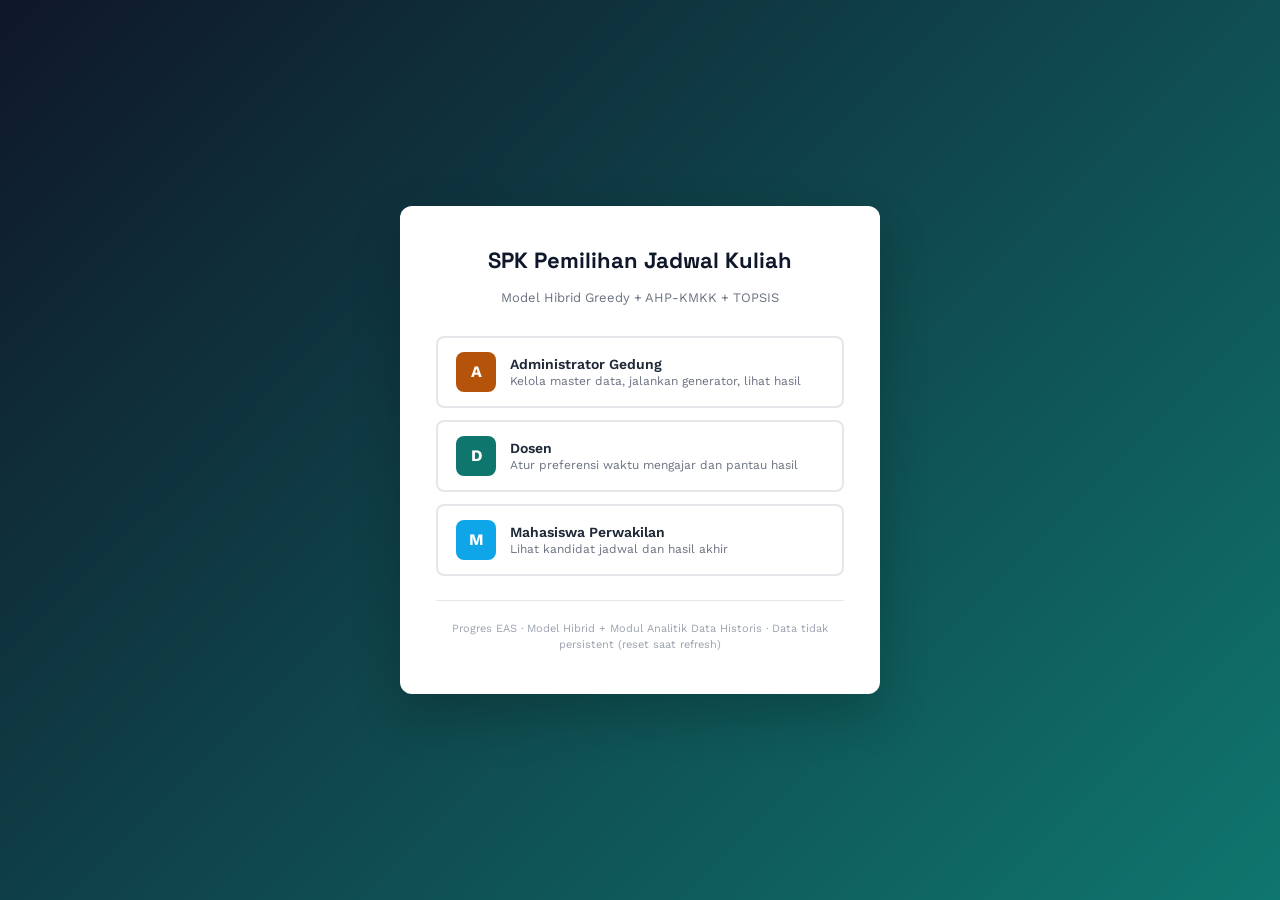
==== index.html @ fc27aaa8 "rename" ====
<!DOCTYPE html>
<html lang="id">
<head>
<meta charset="UTF-8">
<meta name="viewport" content="width=device-width, initial-scale=1.0">
<title>SPK Pemilihan Jadwal Kuliah — Hibrid + Analitik Data Historis</title>
<style>
  @import url('https://fonts.googleapis.com/css2?family=Space+Grotesk:wght@500;700&family=Work+Sans:wght@400;500;600&display=swap');

  :root {
    --ink-900: #0f172a;
    --ink-700: #1f2a44;
    --ink-500: #475569;
    --mint-600: #0f766e;
    --mint-500: #14b8a6;
    --amber-500: #f59e0b;
    --sky-500: #0ea5e9;
    --surface-0: #ffffff;
    --surface-1: #f8fafc;
    --surface-2: #eef2f7;
    --border-200: #e2e8f0;
    --shadow-soft: 0 10px 30px rgba(15, 23, 42, 0.08);
  }
  /* ============================================================
     CSS RESET & BASE
     ============================================================ */
  *, *::before, *::after { box-sizing: border-box; }
  html, body { margin: 0; padding: 0; }
  body {
    font-family: "Work Sans", "Helvetica Neue", Arial, sans-serif;
    background: radial-gradient(circle at 20% 10%, #fef3c7 0%, transparent 45%),
                radial-gradient(circle at 90% 0%, #dbeafe 0%, transparent 45%),
                linear-gradient(180deg, #f8fafc 0%, #eef2f7 100%);
    color: var(--ink-900);
    font-size: 14px;
    line-height: 1.5;
    min-height: 100vh;
  }
  button { font-family: inherit; cursor: pointer; }
  input, select, textarea { font-family: inherit; font-size: inherit; }

  /* ============================================================
     LAYOUT
     ============================================================ */
  .app { min-height: 100vh; display: flex; flex-direction: column; }
  .topbar {
    background: linear-gradient(120deg, #0f172a 0%, #1f2a44 60%, #0f766e 100%);
    color: #fff;
    padding: 12px 24px;
    display: flex;
    align-items: center;
    justify-content: space-between;
    box-shadow: 0 2px 4px rgba(0,0,0,0.08);
    position: sticky;
    top: 0;
    z-index: 100;
  }
  .topbar h1 {
    margin: 0;
    font-size: 16px;
    font-weight: 700;
    font-family: "Space Grotesk", "Work Sans", sans-serif;
    letter-spacing: 0.3px;
  }
  .topbar-right { display: flex; align-items: center; gap: 16px; }
  .role-badge {
    background: rgba(255,255,255,0.12);
    padding: 4px 12px;
    border-radius: 4px;
    font-size: 12px;
    font-weight: 500;
  }
  .role-badge.admin { background: #b45309; }
  .role-badge.dosen { background: #0f766e; }
  .role-badge.mahasiswa { background: #0ea5e9; }
  .logout-btn {
    background: rgba(255,255,255,0.1);
    color: #fff;
    border: 1px solid rgba(255,255,255,0.2);
    padding: 6px 12px;
    border-radius: 4px;
    font-size: 12px;
    transition: background 0.15s;
  }
  .logout-btn:hover { background: rgba(255,255,255,0.2); }

  .layout { display: flex; flex: 1; }
  .sidebar {
    width: 240px;
    background: var(--surface-0);
    border-right: 1px solid var(--border-200);
    padding: 20px 0;
    flex-shrink: 0;
  }
  .sidebar-section {
    padding: 0 16px;
    margin-bottom: 24px;
  }
  .sidebar-title {
    font-size: 11px;
    font-weight: 600;
    color: #6b7280;
    text-transform: uppercase;
    letter-spacing: 0.5px;
    margin-bottom: 8px;
    padding: 0 12px;
  }
  .sidebar-link {
    display: block;
    padding: 8px 12px;
    color: #374151;
    text-decoration: none;
    border-radius: 6px;
    font-size: 14px;
    margin-bottom: 2px;
    cursor: pointer;
    transition: background 0.15s;
    border: none;
    background: transparent;
    width: 100%;
    text-align: left;
  }
  .sidebar-link:hover { background: #f3f4f6; }
  .sidebar-link.active {
    background: #e0ecf8;
    color: #1e3a5f;
    font-weight: 600;
  }
  .sidebar-link .icon {
    display: inline-block;
    width: 18px;
    margin-right: 8px;
    text-align: center;
    color: #6b7280;
  }
  .sidebar-link.active .icon { color: #1e3a5f; }

  .main { flex: 1; padding: 24px 32px; overflow-x: auto; }

  .role-tabs {
    display: flex;
    gap: 8px;
    padding: 6px;
    background: rgba(15, 23, 42, 0.06);
    border-radius: 999px;
    margin-bottom: 18px;
    width: fit-content;
  }
  .role-tab {
    border: none;
    padding: 8px 16px;
    border-radius: 999px;
    background: transparent;
    color: var(--ink-700);
    font-weight: 600;
    font-size: 13px;
  }
  .role-tab.active {
    background: var(--surface-0);
    color: var(--ink-900);
    box-shadow: var(--shadow-soft);
  }

  /* ============================================================
     LOGIN PAGE
     ============================================================ */
  .login-page {
    min-height: 100vh;
    display: flex;
    align-items: center;
    justify-content: center;
    background: linear-gradient(135deg, #0f172a 0%, #0f766e 100%);
    padding: 24px;
  }
  .login-card {
    background: #fff;
    border-radius: 12px;
    padding: 40px 36px;
    max-width: 480px;
    width: 100%;
    box-shadow: 0 20px 50px rgba(0,0,0,0.2);
  }
  .login-card h1 {
    margin: 0 0 8px;
    color: var(--ink-900);
    font-size: 22px;
    font-weight: 700;
    font-family: "Space Grotesk", "Work Sans", sans-serif;
    text-align: center;
    line-height: 1.3;
  }
  .login-card .subtitle {
    color: #6b7280;
    text-align: center;
    margin-bottom: 28px;
    font-size: 13px;
  }
  .role-buttons { display: flex; flex-direction: column; gap: 12px; }
  .role-btn {
    padding: 14px 18px;
    border: 2px solid #e5e7eb;
    background: #fff;
    border-radius: 8px;
    font-size: 14px;
    text-align: left;
    transition: all 0.15s;
    display: flex;
    align-items: center;
    gap: 14px;
  }
  .role-btn:hover {
    border-color: #1e3a5f;
    background: #f9fafb;
    transform: translateY(-1px);
  }
  .role-btn .role-icon {
    width: 40px;
    height: 40px;
    border-radius: 8px;
    display: flex;
    align-items: center;
    justify-content: center;
    color: #fff;
    font-weight: 700;
    font-size: 16px;
    flex-shrink: 0;
  }
  .role-btn.admin .role-icon { background: #b45309; }
  .role-btn.dosen .role-icon { background: #0f766e; }
  .role-btn.mahasiswa .role-icon { background: #0ea5e9; }
  .role-btn .role-label {
    flex: 1;
  }
  .role-btn .role-name {
    font-weight: 600;
    color: #1f2937;
    font-size: 14px;
  }
  .role-btn .role-desc {
    color: #6b7280;
    font-size: 12px;
    margin-top: 2px;
  }
  .login-footer {
    margin-top: 24px;
    padding-top: 20px;
    border-top: 1px solid #e5e7eb;
    text-align: center;
    color: #9ca3af;
    font-size: 11px;
  }

  /* ============================================================
     COMMON COMPONENTS
     ============================================================ */
  .page-header {
    margin-bottom: 24px;
    padding-bottom: 16px;
    border-bottom: 1px solid #e5e7eb;
  }
  .page-title {
    font-size: 22px;
    font-weight: 700;
    color: var(--ink-900);
    font-family: "Space Grotesk", "Work Sans", sans-serif;
    margin: 0 0 4px;
  }
  .page-subtitle {
    color: #6b7280;
    font-size: 13px;
    margin: 0;
  }

  .card {
    background: var(--surface-0);
    border-radius: 8px;
    border: 1px solid var(--border-200);
    padding: 20px;
    margin-bottom: 20px;
  }
  .card-title {
    font-size: 15px;
    font-weight: 600;
    color: #1f2937;
    margin: 0 0 4px;
  }
  .card-subtitle {
    color: #6b7280;
    font-size: 12px;
    margin: 0 0 16px;
  }
  .card-section { margin-bottom: 20px; }
  .card-section:last-child { margin-bottom: 0; }

  .grid-2 { display: grid; grid-template-columns: 1fr 1fr; gap: 16px; }
  .grid-3 { display: grid; grid-template-columns: 1fr 1fr 1fr; gap: 16px; }
  .grid-4 { display: grid; grid-template-columns: repeat(4, 1fr); gap: 16px; }

  .stat-box {
    background: var(--surface-1);
    border-radius: 6px;
    padding: 14px;
    border-left: 3px solid var(--mint-600);
  }
  .stat-box .stat-label {
    font-size: 11px;
    color: #6b7280;
    text-transform: uppercase;
    letter-spacing: 0.4px;
    margin-bottom: 4px;
  }
  .stat-box .stat-value {
    font-size: 20px;
    font-weight: 700;
    color: #1f2937;
  }

  .btn {
    padding: 8px 16px;
    border-radius: 6px;
    border: 1px solid transparent;
    font-size: 13px;
    font-weight: 500;
    cursor: pointer;
    transition: all 0.15s;
  }
  .btn-primary {
    background: var(--ink-700);
    color: #fff;
    border-color: var(--ink-700);
  }
  .btn-primary:hover { background: #0f172a; }
  .btn-secondary {
    background: #fff;
    color: #374151;
    border-color: #d1d5db;
  }
  .btn-secondary:hover { background: #f9fafb; }
  .btn-success {
    background: var(--mint-600);
    color: #fff;
    border-color: var(--mint-600);
  }
  .btn-success:hover { background: #0f5f56; }
  .btn-warning {
    background: var(--amber-500);
    color: #fff;
    border-color: var(--amber-500);
  }
  .btn-warning:hover { background: #b45309; }
  .btn-sm { padding: 4px 10px; font-size: 12px; }

  table.data-table {
    width: 100%;
    border-collapse: collapse;
    font-size: 13px;
  }
  table.data-table th {
    background: var(--surface-1);
    padding: 10px 12px;
    text-align: left;
    font-weight: 600;
    color: #374151;
    border-bottom: 1px solid #e5e7eb;
    font-size: 12px;
    text-transform: uppercase;
    letter-spacing: 0.3px;
  }
  table.data-table td {
    padding: 10px 12px;
    border-bottom: 1px solid var(--surface-2);
  }
  table.data-table tr:hover { background: var(--surface-1); }

  /* ============================================================
     WEEKLY CALENDAR
     ============================================================ */
  .calendar-wrap {
    overflow-x: auto;
  }
  .calendar {
    min-width: 760px;
    background: var(--surface-0);
    border: 1px solid var(--border-200);
    border-radius: 12px;
    padding: 12px;
  }
  .calendar-grid {
    display: grid;
    grid-template-columns: 110px repeat(5, minmax(140px, 1fr));
    gap: 10px;
  }
  .calendar-cell,
  .calendar-head,
  .calendar-time {
    background: var(--surface-1);
    border: 1px solid var(--border-200);
    border-radius: 10px;
    padding: 8px;
    min-height: 78px;
  }
  .calendar-head {
    min-height: auto;
    text-align: center;
    font-weight: 700;
    font-family: "Space Grotesk", "Work Sans", sans-serif;
    color: var(--ink-900);
    background: linear-gradient(135deg, #e0f2fe 0%, #f1f5f9 100%);
  }
  .calendar-time {
    display: flex;
    flex-direction: column;
    justify-content: center;
    align-items: center;
    font-size: 11px;
    color: var(--ink-700);
    font-weight: 600;
    text-align: center;
    min-height: 78px;
  }
  .calendar-cell {
    background: var(--surface-0);
  }
  .calendar-cell .mk-block {
    background: #e0f2fe;
    border: 1px solid #0ea5e9;
    border-radius: 8px;
    padding: 6px 8px;
    font-size: 11px;
    text-align: left;
    margin-bottom: 6px;
  }
  .calendar-cell .mk-block .mk-code {
    font-weight: 700;
    color: var(--ink-700);
    display: block;
    margin-bottom: 1px;
  }
  .calendar-cell .mk-block .mk-detail {
    color: #475569;
    font-size: 9px;
    line-height: 1.2;
  }

  /* ============================================================
     STATUS BADGES
     ============================================================ */
  .badge {
    display: inline-block;
    padding: 2px 8px;
    border-radius: 10px;
    font-size: 11px;
    font-weight: 600;
  }
  .badge-success { background: #d1fae5; color: #065f46; }
  .badge-warning { background: #fed7aa; color: #9a3412; }
  .badge-info { background: #dbeafe; color: #1e40af; }
  .badge-danger { background: #fecaca; color: #991b1b; }

  .alert {
    padding: 12px 16px;
    border-radius: 6px;
    margin-bottom: 16px;
    font-size: 13px;
    border-left: 4px solid;
  }
  .alert-success { background: #d1fae5; color: #065f46; border-color: #10b981; }
  .alert-warning { background: #fef3c7; color: #92400e; border-color: #f59e0b; }
  .alert-info { background: #dbeafe; color: #1e40af; border-color: #3b82f6; }

  /* ============================================================
     UTILITIES
     ============================================================ */
  .text-center { text-align: center; }
  .text-right { text-align: right; }
  .text-mono { font-family: "SF Mono", Monaco, Consolas, monospace; font-size: 12px; }
  .text-muted { color: #6b7280; }
  .text-success { color: #047857; }
  .text-danger { color: #b91c1c; }
  .text-bold { font-weight: 700; }
  .mb-0 { margin-bottom: 0 !important; }
  .mb-2 { margin-bottom: 8px; }
  .mb-3 { margin-bottom: 12px; }
  .mb-4 { margin-bottom: 16px; }
  .mt-3 { margin-top: 12px; }
  .mt-4 { margin-top: 16px; }
  .flex { display: flex; }
  .flex-between { display: flex; justify-content: space-between; align-items: center; }
  .gap-2 { gap: 8px; }
  .gap-3 { gap: 12px; }

  .winner-banner {
    background: linear-gradient(135deg, #0f766e 0%, #14b8a6 100%);
    color: #fff;
    padding: 20px 24px;
    border-radius: 8px;
    margin-bottom: 20px;
  }
  .winner-banner h2 { margin: 0 0 6px; font-size: 18px; }
  .winner-banner p { margin: 0; opacity: 0.9; font-size: 13px; }

  .ranking-row {
    display: flex;
    align-items: center;
    padding: 14px 16px;
    background: #fff;
    border: 1px solid #e5e7eb;
    border-radius: 6px;
    margin-bottom: 8px;
    gap: 16px;
  }
  .ranking-row.rank-1 {
    border-color: #047857;
    background: #f0fdf4;
  }
  .rank-number {
    width: 36px;
    height: 36px;
    border-radius: 50%;
    background: #e5e7eb;
    color: #6b7280;
    display: flex;
    align-items: center;
    justify-content: center;
    font-weight: 700;
    font-size: 16px;
    flex-shrink: 0;
  }
  .ranking-row.rank-1 .rank-number {
    background: #047857;
    color: #fff;
  }
  .ranking-info { flex: 1; }
  .ranking-name { font-weight: 600; font-size: 14px; color: #1f2937; }
  .ranking-strategy { font-size: 12px; color: #6b7280; }
  .ranking-score {
    font-size: 18px;
    font-weight: 700;
    color: #1e3a5f;
  }

  .progress-bar {
    width: 100%;
    height: 6px;
    background: #e5e7eb;
    border-radius: 3px;
    overflow: hidden;
    margin-top: 6px;
  }
  .progress-fill {
    height: 100%;
    background: var(--ink-700);
    transition: width 0.3s ease;
  }

  .step-list {
    background: #f9fafb;
    border-radius: 6px;
    padding: 12px 16px;
    font-size: 12px;
    margin-top: 12px;
  }
  .step-item {
    padding: 6px 0;
    border-bottom: 1px solid #e5e7eb;
  }
  .step-item:last-child { border-bottom: none; }
  .step-label {
    font-weight: 600;
    color: #374151;
    display: inline-block;
    min-width: 130px;
  }

  details.calc-detail {
    background: #f9fafb;
    border-radius: 6px;
    padding: 8px 12px;
    margin-top: 12px;
  }
  details.calc-detail summary {
    cursor: pointer;
    font-weight: 600;
    color: #1e3a5f;
    font-size: 13px;
  }
  details.calc-detail[open] { padding-bottom: 12px; }

  .matrix-table {
    border-collapse: collapse;
    margin: 8px 0;
    font-size: 12px;
  }
  .matrix-table th, .matrix-table td {
    border: 1px solid #d1d5db;
    padding: 6px 10px;
    text-align: center;
    min-width: 56px;
  }
  .matrix-table th {
    background: #f3f4f6;
    font-weight: 600;
  }
  .matrix-table td.row-header {
    background: #f3f4f6;
    font-weight: 600;
  }
  .matrix-table td.weight-col {
    background: #e0ecf8;
    font-weight: 700;
    color: #1e3a5f;
  }

  .strategy-card {
    border: 2px solid #e5e7eb;
    border-radius: 8px;
    padding: 16px;
    cursor: pointer;
    transition: all 0.15s;
    background: #fff;
  }
  .strategy-card:hover {
    border-color: #1e3a5f;
    transform: translateY(-2px);
  }
  .strategy-card.selected {
    border-color: #1e3a5f;
    background: #f0f7ff;
  }
  .strategy-card h4 {
    margin: 0 0 4px;
    color: #1e3a5f;
    font-size: 14px;
  }
  .strategy-card p {
    margin: 0;
    font-size: 12px;
    color: #6b7280;
    line-height: 1.4;
  }

  .filter-bar {
    background: var(--surface-0);
    border: 1px solid var(--border-200);
    border-radius: 6px;
    padding: 12px 16px;
    margin-bottom: 16px;
    display: flex;
    align-items: center;
    gap: 12px;
    font-size: 13px;
  }
  .filter-bar label { font-weight: 600; color: #374151; }
  .filter-bar select {
    padding: 6px 10px;
    border-radius: 4px;
    border: 1px solid #d1d5db;
    background: #fff;
  }

  .empty-state {
    text-align: center;
    padding: 40px 20px;
    color: #9ca3af;
  }
  .empty-state .icon-large {
    font-size: 36px;
    margin-bottom: 8px;
    opacity: 0.5;
  }
  .page-enter {
    animation: pageFade 0.35s ease;
  }
  @keyframes pageFade {
    from { opacity: 0; transform: translateY(6px); }
    to { opacity: 1; transform: translateY(0); }
  }

  /* ============================================================
     ANALITIK DATA HISTORIS (Big Data layer)
     ============================================================ */
  .bigdata-controls {
    display: flex;
    align-items: center;
    gap: 12px;
    flex-wrap: wrap;
  }
  .bigdata-controls input[type="number"] {
    width: 110px;
    padding: 7px 10px;
    border: 1px solid #d1d5db;
    border-radius: 6px;
    font-size: 13px;
  }
  .hbar-row {
    display: flex;
    align-items: center;
    gap: 10px;
    margin-bottom: 10px;
  }
  .hbar-label {
    width: 150px;
    font-size: 12px;
    font-weight: 600;
    color: #374151;
    flex-shrink: 0;
  }
  .hbar-track {
    flex: 1;
    background: #eef2f7;
    border-radius: 6px;
    height: 18px;
    overflow: hidden;
    position: relative;
  }
  .hbar-fill {
    height: 100%;
    border-radius: 6px;
    transition: width 0.4s ease;
  }
  .hbar-fill.k1 { background: linear-gradient(90deg, #0ea5e9, #38bdf8); }
  .hbar-fill.k2 { background: linear-gradient(90deg, #0f766e, #14b8a6); }
  .hbar-fill.k3 { background: linear-gradient(90deg, #b45309, #f59e0b); }
  .hbar-value {
    width: 70px;
    text-align: right;
    font-size: 12px;
    font-weight: 700;
    color: #1f2937;
    flex-shrink: 0;
  }
  .corr-chip {
    display: inline-flex;
    align-items: center;
    gap: 6px;
    padding: 6px 12px;
    border-radius: 999px;
    background: #f3f4f6;
    font-size: 12px;
    font-weight: 600;
    margin-right: 8px;
    margin-bottom: 8px;
  }
  .corr-chip .corr-dot {
    width: 8px; height: 8px; border-radius: 50%;
  }
  .insight-box {
    background: linear-gradient(135deg, #eff6ff 0%, #f0fdf4 100%);
    border: 1px solid #bfdbfe;
    border-radius: 8px;
    padding: 16px 18px;
    font-size: 13px;
    line-height: 1.6;
  }
  /* ============================================================
     TREND ANALYSIS & PREDIKSI KONFLIK
     ============================================================ */
  .trend-chart-wrap { position: relative; width: 100%; height: 180px; margin: 12px 0 4px; }
  .trend-svg { width: 100%; height: 100%; overflow: visible; }
  .trend-grid-line { stroke: #e5e7eb; stroke-width: 1; stroke-dasharray: 4 3; }
  .trend-axis-label { font-size: 10px; fill: #9ca3af; font-family: "Work Sans", sans-serif; }
  .trend-line-K1 { fill: none; stroke: #0ea5e9; stroke-width: 2.5; stroke-linejoin: round; }
  .trend-line-K2 { fill: none; stroke: #10b981; stroke-width: 2.5; stroke-linejoin: round; }
  .trend-line-K3 { fill: none; stroke: #f59e0b; stroke-width: 2.5; stroke-linejoin: round; }
  .trend-area-K1 { fill: url(#grad-k1); opacity: 0.18; }
  .trend-area-K2 { fill: url(#grad-k2); opacity: 0.18; }
  .trend-area-K3 { fill: url(#grad-k3); opacity: 0.18; }
  .trend-legend { display: flex; gap: 16px; flex-wrap: wrap; margin-top: 8px; font-size: 12px; }
  .trend-legend-item { display: flex; align-items: center; gap: 6px; }
  .trend-legend-dot { width: 12px; height: 3px; border-radius: 2px; }

  .metric-grid { display: grid; grid-template-columns: repeat(3, 1fr); gap: 12px; margin-bottom: 20px; }
  .metric-card {
    background: var(--surface-0);
    border: 1px solid var(--border-200);
    border-radius: 8px;
    padding: 14px 16px;
    border-top: 3px solid currentColor;
  }
  .metric-card.blue { color: #0ea5e9; }
  .metric-card.green { color: #10b981; }
  .metric-card.amber { color: #f59e0b; }
  .metric-card .mc-label { font-size: 11px; color: #6b7280; text-transform: uppercase; letter-spacing: 0.3px; margin-bottom: 4px; }
  .metric-card .mc-value { font-size: 22px; font-weight: 700; color: #1f2937; line-height: 1.2; }
  .metric-card .mc-delta { font-size: 11px; margin-top: 4px; }
  .delta-up { color: #047857; }
  .delta-down { color: #b91c1c; }
  .delta-flat { color: #9ca3af; }

  .konflik-gauge-row { display: flex; gap: 16px; margin-bottom: 20px; flex-wrap: wrap; }
  .konflik-gauge {
    flex: 1; min-width: 160px;
    background: var(--surface-0);
    border: 1px solid var(--border-200);
    border-radius: 8px;
    padding: 14px 16px;
    text-align: center;
  }
  .gauge-ring-wrap { position: relative; width: 80px; height: 80px; margin: 0 auto 8px; }
  .gauge-ring-wrap svg { width: 80px; height: 80px; }
  .gauge-label { font-size: 11px; color: #6b7280; font-weight: 600; text-transform: uppercase; letter-spacing: 0.3px; }
  .gauge-value { font-size: 18px; font-weight: 700; color: #1f2937; }
  .gauge-sub { font-size: 11px; color: #9ca3af; margin-top: 2px; }

  .konflik-row {
    display: flex; align-items: center; gap: 12px;
    padding: 10px 14px;
    border-radius: 6px;
    border: 1px solid #e5e7eb;
    margin-bottom: 8px;
    background: #fff;
    font-size: 13px;
  }
  .konflik-row.sev-high { border-left: 4px solid #ef4444; }
  .konflik-row.sev-med  { border-left: 4px solid #f59e0b; }
  .konflik-row.sev-low  { border-left: 4px solid #3b82f6; }
  .konflik-icon { font-size: 18px; flex-shrink: 0; }
  .konflik-body { flex: 1; }
  .konflik-title { font-weight: 600; color: #1f2937; }
  .konflik-detail { color: #6b7280; font-size: 12px; margin-top: 2px; }
  .konflik-badge {
    padding: 2px 8px; border-radius: 10px; font-size: 11px; font-weight: 600; flex-shrink: 0;
  }
  .kb-high { background: #fecaca; color: #991b1b; }
  .kb-med  { background: #fef3c7; color: #92400e; }
  .kb-low  { background: #dbeafe; color: #1e40af; }

  .recommendation-box {
    background: linear-gradient(135deg, #f0fdf4 0%, #ecfdf5 100%);
    border: 1px solid #a7f3d0;
    border-radius: 8px;
    padding: 16px 20px;
    margin-bottom: 16px;
  }
  .recommendation-box h4 { margin: 0 0 8px; color: #065f46; font-size: 14px; }
  .recommendation-box ul { margin: 0; padding-left: 18px; color: #374151; font-size: 13px; line-height: 1.8; }

  .todo-section-header {
    font-size: 13px;
    font-weight: 700;
    color: #fff;
    background: linear-gradient(120deg, #1e3a5f 0%, #0f766e 100%);
    padding: 10px 16px;
    border-radius: 6px 6px 0 0;
    margin: 0;
    letter-spacing: 0.2px;
  }
  .todo-table {
    width: 100%;
    border-collapse: collapse;
    font-size: 13px;
    margin-bottom: 20px;
    border: 1px solid #d1d5db;
    border-radius: 0 0 6px 6px;
    overflow: hidden;
  }
  .todo-table th {
    background: #f1f5f9;
    padding: 9px 12px;
    text-align: left;
    font-weight: 600;
    font-size: 11px;
    color: #374151;
    border-bottom: 1px solid #e5e7eb;
    border-right: 1px solid #e5e7eb;
    text-transform: uppercase;
    letter-spacing: 0.3px;
  }
  .todo-table th:last-child { border-right: none; }
  .todo-table td {
    padding: 10px 12px;
    border-bottom: 1px solid #e9ecef;
    border-right: 1px solid #e9ecef;
    vertical-align: top;
    line-height: 1.6;
  }
  .todo-table td:last-child { border-right: none; }
  .todo-table tr:last-child td { border-bottom: none; }
  .todo-table tr:hover td { background: #f8fafc; }
  .todo-progress-badge {
    display: inline-block;
    padding: 2px 8px;
    border-radius: 10px;
    font-size: 11px;
    font-weight: 600;
    vertical-align: middle;
  }
  .prog-10 { background: #fef3c7; color: #92400e; }
  .prog-80 { background: #dbeafe; color: #1e40af; }
  .prog-done { background: #d1fae5; color: #065f46; }
  .prog-bug { background: #fecaca; color: #991b1b; }
  .todo-check-icon {
    display: inline-flex;
    align-items: center;
    justify-content: center;
    width: 20px;
    height: 20px;
    border-radius: 50%;
    font-size: 11px;
    font-weight: 700;
    cursor: pointer;
    transition: all 0.15s;
    flex-shrink: 0;
  }
  .todo-check-icon.done { background: #d1fae5; color: #047857; border: 1.5px solid #10b981; }
  .todo-check-icon.open { background: #f3f4f6; color: #9ca3af; border: 1.5px solid #d1d5db; }
  .todo-item-row {
    display: flex;
    align-items: flex-start;
    gap: 8px;
    margin-bottom: 6px;
    padding: 6px 8px;
    border-radius: 4px;
    transition: background 0.12s;
    cursor: pointer;
  }
  .todo-item-row:hover { background: #f1f5f9; }
  .todo-item-row:last-child { margin-bottom: 0; }
  .todo-item-text { flex: 1; font-size: 12px; color: #374151; line-height: 1.55; }
  .todo-item-text.checked { text-decoration: line-through; color: #9ca3af; }
  .todo-summary-bar {
    display: flex;
    gap: 12px;
    flex-wrap: wrap;
    align-items: center;
    padding: 10px 16px;
    background: #f8fafc;
    border-radius: 6px;
    margin-bottom: 20px;
    border: 1px solid #e2e8f0;
    font-size: 13px;
  }
  .todo-summary-bar .summ-item { display: flex; align-items: center; gap: 6px; }
  .summ-dot { width: 10px; height: 10px; border-radius: 50%; flex-shrink: 0; }
</style>
</head>
<body>

<div id="app"></div>

<script>
/* ============================================================
   DATA MASTER
   ============================================================ */
// ── Angkatan & Template MK ──────────────────────────────────────────
// Total MK setelah ekspansi:
//   Angkatan 22: 5 kelas × 6 MK = 30 MK  (Semester 5 — MK lanjut)
//   Angkatan 23: 5 kelas × 5 MK = 25 MK  (Semester 3 — MK dasar lanjut)
//   Angkatan 24: 5 kelas × 8 MK = 40 MK  (Semester 1 — MK pertama)
//   TOTAL: 95 MK × 3 strategi → dataset besar & realistis untuk analisis Big Data

const KELAS_22 = ['22A', '22B', '22C', '22D', '22E'];
const KELAS_23 = ['23A', '23B', '23C', '23D', '23E'];
const KELAS_24 = ['24A', '24B', '24C', '24D', '24E'];

// Angkatan 22 — Semester 5 (MK lanjut / peminatan)
const MK_22_TEMPLATE = [
  { kode: 'IF301', nama: 'Kecerdasan Buatan', sks: 3, jenis: 'lab', dosen: 'D16' },
  { kode: 'IF302', nama: 'Machine Learning', sks: 3, jenis: 'lab', dosen: 'D17' },
  { kode: 'IF303', nama: 'Pengembangan Aplikasi Mobile', sks: 3, jenis: 'lab', dosen: 'D18' },
  { kode: 'IF304', nama: 'Rekayasa Perangkat Lunak', sks: 3, jenis: 'teori', dosen: 'D19' },
  { kode: 'IF305', nama: 'Keamanan Sistem Informasi', sks: 2, jenis: 'teori', dosen: 'D20' },
  { kode: 'IF306', nama: 'Etika Profesi & Hukum TI', sks: 2, jenis: 'teori', dosen: 'D21' },
];

// Angkatan 23 — Semester 3 (MK dasar lanjut)
const MK_23_TEMPLATE = [
  { kode: 'IF101', nama: 'Algoritma & Pemrograman', sks: 3, jenis: 'lab', dosen: 'D01' },
  { kode: 'IF102', nama: 'Matematika Diskrit', sks: 3, jenis: 'teori', dosen: 'D02' },
  { kode: 'IF103', nama: 'Pengantar Sistem Informasi', sks: 2, jenis: 'teori', dosen: 'D03' },
  { kode: 'IF104', nama: 'Bahasa Inggris Teknik', sks: 2, jenis: 'teori', dosen: 'D04' },
  { kode: 'IF105', nama: 'Logika Informatika', sks: 3, jenis: 'teori', dosen: 'D05' },
];

// Angkatan 24 — Semester 1 (MK pertama)
const MK_24_TEMPLATE = [
  { kode: 'IF201', nama: 'Pengantar Teknologi Informasi', sks: 2, jenis: 'teori', dosen: 'D06' },
  { kode: 'IF202', nama: 'Struktur Data', sks: 3, jenis: 'lab', dosen: 'D07' },
  { kode: 'IF203', nama: 'Basis Data', sks: 3, jenis: 'lab', dosen: 'D08' },
  { kode: 'IF204', nama: 'Statistika', sks: 3, jenis: 'teori', dosen: 'D09' },
  { kode: 'IF205', nama: 'Sistem Operasi', sks: 3, jenis: 'teori', dosen: 'D10' },
  { kode: 'IF206', nama: 'Algoritma Lanjut', sks: 3, jenis: 'lab', dosen: 'D11' },
  { kode: 'IF207', nama: 'Jaringan Komputer', sks: 3, jenis: 'teori', dosen: 'D12' },
  { kode: 'IF208', nama: 'Arsitektur Komputer', sks: 3, jenis: 'teori', dosen: 'D13' },
];

function expandMKSet(classIds, template) {
  return classIds.flatMap(kelasId => template.map(item => ({
    ...item,
    kode: `${item.kode}-${kelasId}`,
    kelas: kelasId,
  })));
}

function buildMKData() {
  return [
    ...expandMKSet(KELAS_22, MK_22_TEMPLATE),
    ...expandMKSet(KELAS_23, MK_23_TEMPLATE),
    ...expandMKSet(KELAS_24, MK_24_TEMPLATE),
  ];
}

const MASTER = {
  // ── Ruang ──────────────────────────────────────────────────────────
  // 6 lab + 10 ruang kelas biasa = 16 ruang total
  ruang: [
    { id: 'MM',  nama: 'Lab. Multimedia',        kapasitas: 40, jenis: 'lab' },
    { id: 'SC',  nama: 'Lab. Sistem Cerdas',      kapasitas: 40, jenis: 'lab' },
    { id: 'DS',  nama: 'Lab. Data Science',       kapasitas: 30, jenis: 'lab' },
    { id: 'SI',  nama: 'Lab. Sistem Informasi',   kapasitas: 30, jenis: 'lab' },
    { id: 'AI',  nama: 'Lab. Kecerdasan Buatan',  kapasitas: 35, jenis: 'lab' },
    { id: 'NET', nama: 'Lab. Jaringan',           kapasitas: 30, jenis: 'lab' },
    { id: '402', nama: 'R-3A2', kapasitas: 45, jenis: 'biasa' },
    { id: '403', nama: 'R-3A3', kapasitas: 50, jenis: 'biasa' },
    { id: '404', nama: 'R-3A4', kapasitas: 35, jenis: 'biasa' },
    { id: '405', nama: 'R-3A5', kapasitas: 35, jenis: 'biasa' },
    { id: '406', nama: 'R-3A6', kapasitas: 30, jenis: 'biasa' },
    { id: '407', nama: 'R-3A7', kapasitas: 30, jenis: 'biasa' },
    { id: '408', nama: 'R-3A8', kapasitas: 30, jenis: 'biasa' },
    { id: '409', nama: 'R-3A9', kapasitas: 30, jenis: 'biasa' },
    { id: '410', nama: 'R-4A0', kapasitas: 40, jenis: 'biasa' },
    { id: '411', nama: 'R-4A1', kapasitas: 40, jenis: 'biasa' },
  ],
  // ── Kelas ──────────────────────────────────────────────────────────
  // 15 kelas (3 angkatan × 5 kelas)
  kelas: [
    { id: '22A', nama: '2022-A', jumlah_mhs: 38 },
    { id: '22B', nama: '2022-B', jumlah_mhs: 35 },
    { id: '22C', nama: '2022-C', jumlah_mhs: 30 },
    { id: '22D', nama: '2022-D', jumlah_mhs: 27 },
    { id: '22E', nama: '2022-E', jumlah_mhs: 24 },
    { id: '23A', nama: '2023-A', jumlah_mhs: 35 },
    { id: '23B', nama: '2023-B', jumlah_mhs: 32 },
    { id: '23C', nama: '2023-C', jumlah_mhs: 28 },
    { id: '23D', nama: '2023-D', jumlah_mhs: 25 },
    { id: '23E', nama: '2023-E', jumlah_mhs: 22 },
    { id: '24A', nama: '2024-A', jumlah_mhs: 35 },
    { id: '24B', nama: '2024-B', jumlah_mhs: 32 },
    { id: '24C', nama: '2024-C', jumlah_mhs: 28 },
    { id: '24D', nama: '2024-D', jumlah_mhs: 25 },
    { id: '24E', nama: '2024-E', jumlah_mhs: 22 },
  ],
  // ── Dosen ──────────────────────────────────────────────────────────
  // 25 dosen (D01–D25)
  dosen: [
    { id: 'D01', nama: 'Dr. Andi Pratama',      preferensi: 'pagi' },
    { id: 'D02', nama: 'Dr. Budi Santoso',       preferensi: 'pagi' },
    { id: 'D03', nama: 'Dr. Citra Dewi',         preferensi: 'siang' },
    { id: 'D04', nama: 'Dr. Dimas Wijaya',       preferensi: 'sore' },
    { id: 'D05', nama: 'Dr. Eka Putri',          preferensi: 'pagi' },
    { id: 'D06', nama: 'Dr. Fajar Nugroho',      preferensi: 'fleksibel' },
    { id: 'D07', nama: 'Dr. Gita Sari',          preferensi: 'siang' },
    { id: 'D08', nama: 'Dr. Hendra Lim',         preferensi: 'fleksibel' },
    { id: 'D09', nama: 'Dr. Indah Permata',      preferensi: 'pagi' },
    { id: 'D10', nama: 'Dr. Joko Sutomo',        preferensi: 'sore' },
    { id: 'D11', nama: 'Dr. Kartika Putri',      preferensi: 'pagi' },
    { id: 'D12', nama: 'Dr. Luthfi Ramadhan',    preferensi: 'siang' },
    { id: 'D13', nama: 'Dr. Maya Sari',          preferensi: 'fleksibel' },
    { id: 'D14', nama: 'Dr. Naufal Hakim',       preferensi: 'sore' },
    { id: 'D15', nama: 'Dr. Putri Wulandari',    preferensi: 'siang' },
    { id: 'D16', nama: 'Dr. Rizky Firmansyah',   preferensi: 'pagi' },
    { id: 'D17', nama: 'Dr. Siti Rahayu',        preferensi: 'siang' },
    { id: 'D18', nama: 'Dr. Teguh Prasetyo',     preferensi: 'fleksibel' },
    { id: 'D19', nama: 'Dr. Umar Bakri',         preferensi: 'pagi' },
    { id: 'D20', nama: 'Dr. Vivi Anggraini',     preferensi: 'sore' },
    { id: 'D21', nama: 'Dr. Wahyu Hidayat',      preferensi: 'siang' },
    { id: 'D22', nama: 'Dr. Xena Maharani',      preferensi: 'pagi' },
    { id: 'D23', nama: 'Dr. Yusuf Iskandar',     preferensi: 'fleksibel' },
    { id: 'D24', nama: 'Dr. Zara Kusuma',        preferensi: 'siang' },
    { id: 'D25', nama: 'Dr. Alif Ramadhan',      preferensi: 'sore' },
  ],
  // ── Slot Waktu ─────────────────────────────────────────────────────
  // 5 slot per hari (naik dari 4) untuk kapasitas lebih besar
  slot: [
    { id: 'S1', label: '07:00–08:40', hari_idx: 0, jam_idx: 0 },
    { id: 'S2', label: '09:00–10:40', hari_idx: 0, jam_idx: 1 },
    { id: 'S3', label: '11:00–12:40', hari_idx: 0, jam_idx: 2 },
    { id: 'S4', label: '13:30–15:10', hari_idx: 0, jam_idx: 3 },
    { id: 'S5', label: '15:30–17:10', hari_idx: 0, jam_idx: 4 },
  ],
  hari: ['Senin', 'Selasa', 'Rabu', 'Kamis', 'Jumat'],
  // ── Mata Kuliah ────────────────────────────────────────────────────
  // Total: 95 MK (22: 5×6=30, 23: 5×5=25, 24: 5×8=40)
  // Dataset besar → cocok untuk simulasi big data analytics
  mk: buildMKData()
};

const KRITERIA = [
  { kode: 'C1', nama: 'Idle Time Mahasiswa', tipe: 'benefit', deskripsi: 'Skor kenyamanan jadwal mahasiswa (semakin sedikit waktu kosong antar MK, semakin tinggi skor)' },
  { kode: 'C2', nama: 'Preferensi Waktu Dosen', tipe: 'benefit', deskripsi: 'Skor kesesuaian waktu mengajar dengan preferensi dosen (pagi/siang/sore/fleksibel)' },
  { kode: 'C3', nama: 'Utilisasi Ruang', tipe: 'benefit', deskripsi: 'Skor efisiensi penggunaan ruang (rasio peserta vs kapasitas)' }
];

// Pairwise tersimpan di backend (simulasi). UI tidak menampilkan proses pairwise.
const HIDDEN_PAIRWISE = {
  admin:     { c1c2: 1,   c1c3: 1/3, c2c3: 1/3 },
  dosen:     { c1c2: 1/3, c1c3: 1,   c2c3: 3   },
  mahasiswa: { c1c2: 3,   c1c3: 3,   c2c3: 1   }
};

// Tabel kesesuaian preferensi dosen vs slot
const PREF_MATRIX = {
  'pagi':      [1.00, 1.00, 0.60, 0.20, 0.05],
  'siang':     [0.40, 0.70, 1.00, 0.70, 0.40],
  'sore':      [0.05, 0.20, 0.60, 1.00, 1.00],
  'fleksibel': [1.00, 1.00, 1.00, 1.00, 1.00]
};

const RI_TABLE = [0.00, 0.00, 0.58, 0.90, 1.12, 1.24, 1.32, 1.41, 1.45];

/* ============================================================
   STATE — disimpan di memory (tidak persistent)
   ============================================================ */
const STATE = {
  currentRole: null,        // 'admin' | 'dosen' | 'mahasiswa' | null
  currentPage: 'dashboard',
  preferensiDosen: {},      // { dosenId: 'pagi'|'siang'|... }
  kandidat: null,           // hasil greedy: {K1: [...], K2: [...], K3: [...]}
  topsisResult: null,
  // Modul Big Data Analytics (EAS) — kumpulan hasil dari banyak periode historis simulasi
  historicalDataset: null,  // array of {periode, skorC1,C2,C3 per kandidat, pemenang, V}
  historicalStats: null,    // hasil agregasi/analitik dari historicalDataset
  // Preset awal
  initialized: false
};

// Inisialisasi state dengan preset
function initState() {
  if (STATE.initialized) return;

  // Preset preferensi dosen dari MASTER
  MASTER.dosen.forEach(d => {
    STATE.preferensiDosen[d.id] = d.preferensi;
  });

  STATE.initialized = true;
}

initState();

/* ============================================================
   ALGORITMA: GENERATOR GREEDY
   ============================================================ */
// Hitung skor kandidat untuk slot tertentu sesuai strategi.
// Skor lebih tinggi = lebih disukai.
function scoreSlotForStrategy(strategi, mk, hari_idx, jam_idx, ruang, jadwalSementara) {
  const HARI_W = [1.0, 0.8, 0.6, 0.4, 0.2];
  const JAM_W = [1.0, 0.90, 0.75, 0.50, 0.30];

  if (strategi === 'K1') {
    // Front-loaded EKSTREM: padatkan Senin-Selasa, slot pagi.
    // Skor pagi-Senin = 100, sore-Jumat = 0.08.
    return Math.pow(HARI_W[hari_idx], 2) * Math.pow(JAM_W[jam_idx], 2) * 100;
  }
  if (strategi === 'K2') {
    // Tersebar Merata EKSTREM: hari yang sudah berisi MK turun drastis,
    // slot global juga jadi pertimbangan.
    const totalMKHariIni = jadwalSementara.filter(j => j.hari_idx === hari_idx).length;
    const mkKelasHariIni = jadwalSementara.filter(j =>
      j.hari_idx === hari_idx && j.kelas === mk.kelas
    ).length;
    // Penalti besar untuk kelas yang sudah punya MK di hari ini
    return 10 / (1 + 3 * mkKelasHariIni + 0.3 * totalMKHariIni);
  }
  if (strategi === 'K3') {
    // Lab-First EKSTREM: MK lab WAJIB ke ruang lab di slot pagi.
    let skor = 1.0;
    if (mk.jenis === 'lab') {
      if (ruang.jenis === 'lab') {
        skor = 100;       // sangat boost
        skor *= JAM_W[jam_idx];  // tetap prefer pagi
      } else {
        skor = 0.01;      // sangat hindari
      }
    } else {
      // MK teori: hindari ruang lab (sayang), prefer slot tengah hari biar lab tetap pagi
      if (ruang.jenis === 'lab') {
        skor = 0.1;
      } else {
        skor = 1.0 + (1 - JAM_W[jam_idx]); // teori prefer agak siang
      }
    }
    return skor;
  }
  return 0;
}

// Cek apakah slot+ruang konflik dengan jadwal sementara
function isConflict(mk, hari_idx, jam_idx, ruang, jadwalSementara) {
  for (const j of jadwalSementara) {
    if (j.hari_idx === hari_idx && j.jam_idx === jam_idx) {
      // Ruang sama → bentrok ruang
      if (j.ruang_id === ruang.id) return true;
      // Dosen sama → bentrok dosen
      if (j.dosen === mk.dosen) return true;
      // Kelas sama → kelas tidak bisa di 2 tempat
      if (j.kelas === mk.kelas) return true;
    }
  }
  return false;
}

// Generator Greedy untuk satu strategi
function generateGreedy(strategi) {
  // Urutkan MK: SKS terbesar dulu, alphabetical sebagai tie-breaker
  const mkSorted = [...MASTER.mk].sort((a, b) => {
    if (b.sks !== a.sks) return b.sks - a.sks;
    return a.kode.localeCompare(b.kode);
  });

  const jadwal = [];

  for (const mk of mkSorted) {
    const opsi = [];
    // Bentuk daftar (hari, jam, ruang) yang feasible
    for (let h = 0; h < 5; h++) {
      for (let j = 0; j < 5; j++) {
        for (const ruang of MASTER.ruang) {
          if (isConflict(mk, h, j, ruang, jadwal)) continue;

          // Tie-breaker prep
          const kelas = MASTER.kelas.find(k => k.id === mk.kelas);
          const kapasitasFit = Math.abs(ruang.kapasitas - kelas.jumlah_mhs);

          opsi.push({
            hari_idx: h,
            jam_idx: j,
            ruang: ruang,
            skor: scoreSlotForStrategy(strategi, mk, h, j, ruang, jadwal),
            kapasitasFit: kapasitasFit
          });
        }
      }
    }

    if (opsi.length === 0) continue; // skip if can't place

    // Sort: skor DESC, lalu kapasitasFit ASC, lalu jam_idx ASC, lalu kode ruang
    opsi.sort((a, b) => {
      if (Math.abs(b.skor - a.skor) > 0.001) return b.skor - a.skor;
      if (a.kapasitasFit !== b.kapasitasFit) return a.kapasitasFit - b.kapasitasFit;
      if (a.jam_idx !== b.jam_idx) return a.jam_idx - b.jam_idx;
      return a.ruang.id.localeCompare(b.ruang.id);
    });

    const best = opsi[0];
    jadwal.push({
      mk_kode: mk.kode,
      mk_nama: mk.nama,
      sks: mk.sks,
      jenis: mk.jenis,
      kelas: mk.kelas,
      dosen: mk.dosen,
      hari_idx: best.hari_idx,
      jam_idx: best.jam_idx,
      ruang_id: best.ruang.id,
      ruang_nama: best.ruang.nama
    });
  }

  return jadwal;
}

// Hitung skor C1 (Idle Time Mahasiswa) untuk satu jadwal
function hitungSkorC1(jadwal) {
  const SLOT_START = [480, 600, 780, 900]; // dalam menit (08:00, 10:00, 13:00, 15:00)
  const SLOT_END   = [580, 700, 880, 1000]; // 09:40, 11:40, 14:40, 16:40
  const TOLERANSI = 60;
  const WORST_CASE = 320; // 08:00-09:40 dan 15:00-16:40 (idle 320 menit)

  let totalSkor = 0;
  let count = 0;

  for (const kelas of MASTER.kelas) {
    for (let h = 0; h < 5; h++) {
      const mkHariIni = jadwal.filter(j => j.kelas === kelas.id && j.hari_idx === h);
      if (mkHariIni.length < 2) continue;

      mkHariIni.sort((a, b) => a.jam_idx - b.jam_idx);
      let totalIdle = 0;
      for (let i = 0; i < mkHariIni.length - 1; i++) {
        const idle = SLOT_START[mkHariIni[i+1].jam_idx] - SLOT_END[mkHariIni[i].jam_idx];
        totalIdle += idle;
      }
      const idleEfektif = Math.max(0, totalIdle - TOLERANSI);
      const skor = Math.max(0, 1 - idleEfektif / WORST_CASE);
      totalSkor += skor;
      count++;
    }
  }

  // Untuk kelas-hari yang punya 0 atau 1 MK, anggap skor 1 (tidak ada idle)
  const totalKelasHari = MASTER.kelas.length * 5;
  const kelasHariSatuMK = totalKelasHari - count;
  totalSkor += kelasHariSatuMK * 1.0;
  count = totalKelasHari;

  return count > 0 ? totalSkor / count : 0;
}

// Hitung skor C2 (Preferensi Dosen)
function hitungSkorC2(jadwal) {
  let total = 0;
  for (const j of jadwal) {
    const pref = STATE.preferensiDosen[j.dosen] || 'fleksibel';
    total += PREF_MATRIX[pref][j.jam_idx];
  }
  return jadwal.length > 0 ? total / jadwal.length : 0;
}

// Hitung skor C3 (Utilisasi Ruang)
function hitungSkorC3(jadwal) {
  let total = 0;
  for (const j of jadwal) {
    const kelas = MASTER.kelas.find(k => k.id === j.kelas);
    const ruang = MASTER.ruang.find(r => r.id === j.ruang_id);
    const rasio = kelas.jumlah_mhs / ruang.kapasitas;
    let skor;
    if (rasio <= 1.0) {
      skor = rasio;
    } else {
      skor = Math.max(0, 1 - 2 * (rasio - 1));
    }
    total += skor;
  }
  return jadwal.length > 0 ? total / jadwal.length : 0;
}

/* ============================================================
   ALGORITMA: AHP
   ============================================================ */
function buildPairwiseMatrix(input) {
  // input: {c1c2, c1c3, c2c3} → matriks 3x3
  return [
    [1,         input.c1c2, input.c1c3],
    [1/input.c1c2, 1,        input.c2c3],
    [1/input.c1c3, 1/input.c2c3, 1     ]
  ];
}

function hitungBobotAHP(matrix) {
  const n = matrix.length;
  // Sum tiap kolom
  const colSum = matrix[0].map((_, j) => matrix.reduce((s, row) => s + row[j], 0));
  // Normalisasi
  const norm = matrix.map(row => row.map((v, j) => v / colSum[j]));
  // Rata-rata baris = bobot prioritas (eigenvector)
  const weights = norm.map(row => row.reduce((s, v) => s + v, 0) / n);

  // Hitung lambda_max
  // A*w = colSum_x_w_per_kolom; lambda_i = (A*w)_i / w_i
  const Aw = matrix.map(row => row.reduce((s, v, j) => s + v * weights[j], 0));
  const lambdas = Aw.map((v, i) => v / weights[i]);
  const lambdaMax = lambdas.reduce((s, v) => s + v, 0) / n;

  // CI dan CR
  const CI = (lambdaMax - n) / (n - 1);
  const RI = RI_TABLE[n - 1];
  const CR = RI === 0 ? 0 : CI / RI;

  return { weights, lambdaMax, CI, CR, normMatrix: norm };
}

function agregasiKMKK(bobotPerAktor) {
  // Geometric mean per kriteria
  const n = bobotPerAktor.length; // 3 aktor
  const numKriteria = bobotPerAktor[0].length; // 3 kriteria
  const aggregated = [];
  for (let k = 0; k < numKriteria; k++) {
    let prod = 1;
    for (let a = 0; a < n; a++) {
      prod *= bobotPerAktor[a][k];
    }
    aggregated.push(Math.pow(prod, 1/n));
  }
  // Normalisasi
  const sum = aggregated.reduce((s, v) => s + v, 0);
  return aggregated.map(v => v / sum);
}

/* ============================================================
   ALGORITMA: TOPSIS
   ============================================================ */
function jalankanTOPSIS(matrixDecision, weights) {
  const m = matrixDecision.length;     // alternatif
  const n = matrixDecision[0].length;  // kriteria

  // Step 1: Normalisasi Euclidean
  const colNorm = [];
  for (let j = 0; j < n; j++) {
    let sumSq = 0;
    for (let i = 0; i < m; i++) sumSq += matrixDecision[i][j] ** 2;
    colNorm.push(Math.sqrt(sumSq));
  }
  const R = matrixDecision.map(row => row.map((v, j) => v / colNorm[j]));

  // Step 2: Matriks ternormalisasi terbobot
  const V = R.map(row => row.map((v, j) => v * weights[j]));

  // Step 3: Solusi ideal positif (A+) dan negatif (A-) — semua benefit
  const Aplus = [];
  const Aminus = [];
  for (let j = 0; j < n; j++) {
    const col = V.map(row => row[j]);
    Aplus.push(Math.max(...col));
    Aminus.push(Math.min(...col));
  }

  // Step 4: Jarak ke A+ dan A-
  const Dplus = V.map(row => Math.sqrt(row.reduce((s, v, j) => s + (v - Aplus[j]) ** 2, 0)));
  const Dminus = V.map(row => Math.sqrt(row.reduce((s, v, j) => s + (v - Aminus[j]) ** 2, 0)));

  // Step 5: Nilai preferensi
  const Vpref = Dplus.map((dp, i) => Dminus[i] / (dp + Dminus[i]));

  return { R, V, Aplus, Aminus, Dplus, Dminus, Vpref };
}

/* ============================================================
   GENERATE & EVALUATE ALL CANDIDATES
   ============================================================ */
function generateAllCandidates() {
  const k1 = generateGreedy('K1');
  const k2 = generateGreedy('K2');
  const k3 = generateGreedy('K3');

  const evalKandidat = (jadwal, label) => ({
    label: label,
    jadwal: jadwal,
    skor: {
      c1: hitungSkorC1(jadwal),
      c2: hitungSkorC2(jadwal),
      c3: hitungSkorC3(jadwal)
    }
  });

  return {
    K1: evalKandidat(k1, 'Front-loaded'),
    K2: evalKandidat(k2, 'Tersebar Merata'),
    K3: evalKandidat(k3, 'Lab-First')
  };
}

function runFullPipeline() {
  // 1. Generate kandidat
  const kandidat = generateAllCandidates();
  STATE.kandidat = kandidat;

  // 2. AHP per aktor
  const ahpAdmin = hitungBobotAHP(buildPairwiseMatrix(HIDDEN_PAIRWISE.admin));
  const ahpDosen = hitungBobotAHP(buildPairwiseMatrix(HIDDEN_PAIRWISE.dosen));
  const ahpMhs   = hitungBobotAHP(buildPairwiseMatrix(HIDDEN_PAIRWISE.mahasiswa));

  // 3. KMKK agregasi
  const bobotKelompok = agregasiKMKK([ahpAdmin.weights, ahpDosen.weights, ahpMhs.weights]);

  // 4. Build matrix decision (3 alternatif x 3 kriteria)
  const matrixDecision = [
    [kandidat.K1.skor.c1, kandidat.K1.skor.c2, kandidat.K1.skor.c3],
    [kandidat.K2.skor.c1, kandidat.K2.skor.c2, kandidat.K2.skor.c3],
    [kandidat.K3.skor.c1, kandidat.K3.skor.c2, kandidat.K3.skor.c3]
  ];

  // 5. TOPSIS
  const topsis = jalankanTOPSIS(matrixDecision, bobotKelompok);

  STATE.topsisResult = {
    ahpPerAktor: { admin: ahpAdmin, dosen: ahpDosen, mahasiswa: ahpMhs },
    bobotKelompok: bobotKelompok,
    matrixDecision: matrixDecision,
    topsis: topsis,
    kandidat: kandidat
  };

  return STATE.topsisResult;
}

/* ============================================================
   MODUL BIG DATA ANALYTICS (EAS) — DATA-DRIVEN LAYER
   ============================================================
   Tujuan: ETS hanya menjalankan SATU skenario (1 set preferensi dosen,
   1 set kapasitas kelas) lalu memilih 1 pemenang dari 3 kandidat.
   Untuk EAS, kita melangkah dari "single-run decision support" ke
   "data-driven decision support": pipeline Greedy + AHP-KMKK + TOPSIS
   yang SAMA dijalankan ulang terhadap RATUSAN variasi data historis
   sintetis (preferensi dosen acak & fluktuasi jumlah mahasiswa per
   periode), lalu hasilnya dikumpulkan menjadi satu dataset besar yang
   kita analisis secara agregat (rata-rata, deviasi, win-rate, korelasi).
   Ini adalah fondasi "Big Data Analytic" dalam skala mini-project:
   bukan klaim infrastruktur Hadoop/Spark, melainkan layer analitik
   atas volume hasil keputusan yang jauh lebih besar dari 1 record.
   ============================================================ */

// Pembangkit variasi acak: menirukan kondisi dunia nyata di mana
// preferensi dosen & jumlah mahasiswa berubah dari periode ke periode
// (misal antar semester/tahun ajaran).
function randomPreferensiDosenSet() {
  const opsi = ['pagi', 'siang', 'sore', 'fleksibel'];
  const result = {};
  MASTER.dosen.forEach(d => {
    // 70% kemungkinan tetap dengan preferensi aslinya, 30% berubah
    // (mensimulasikan dosen yang preferensinya bergeser antar periode)
    if (Math.random() < 0.7) {
      result[d.id] = d.preferensi;
    } else {
      result[d.id] = opsi[Math.floor(Math.random() * opsi.length)];
    }
  });
  return result;
}

function randomJumlahMhsSet() {
  // Fluktuasi ±20% dari jumlah_mhs asli per kelas, dibulatkan
  const result = {};
  MASTER.kelas.forEach(k => {
    const delta = (Math.random() * 0.4 - 0.2); // -20% .. +20%
    result[k.id] = Math.max(10, Math.round(k.jumlah_mhs * (1 + delta)));
  });
  return result;
}

// Versi hitungSkorC2/C3 yang menerima override (supaya tidak merusak
// fungsi asli yang dipakai oleh pipeline single-run ETS)
function hitungSkorC2Override(jadwal, prefSet) {
  let total = 0;
  for (const j of jadwal) {
    const pref = prefSet[j.dosen] || 'fleksibel';
    total += PREF_MATRIX[pref][j.jam_idx];
  }
  return jadwal.length > 0 ? total / jadwal.length : 0;
}

function hitungSkorC3Override(jadwal, jumlahMhsSet) {
  let total = 0;
  for (const j of jadwal) {
    const jumlahMhs = jumlahMhsSet[j.kelas];
    const ruang = MASTER.ruang.find(r => r.id === j.ruang_id);
    const rasio = jumlahMhs / ruang.kapasitas;
    let skor;
    if (rasio <= 1.0) skor = rasio;
    else skor = Math.max(0, 1 - 2 * (rasio - 1));
    total += skor;
  }
  return jadwal.length > 0 ? total / jadwal.length : 0;
}

// Satu "periode historis": jalankan greedy K1/K2/K3 sekali (struktur
// jadwal tidak berubah karena hard constraint & MK tetap sama),
// lalu evaluasi C1/C2/C3 dengan preferensi & kapasitas yg di-randomize,
// lalu jalankan AHP-KMKK + TOPSIS dengan bobot HIDDEN_PAIRWISE yang sama.
// (Catatan: kandidat jadwal K1/K2/K3 dihasilkan ulang dari generator
// yang sama seperti pipeline ETS — jadi konsisten dgn metodologi awal.)
function simulasiSatuPeriode(periodeId, kandidatBase) {
  const prefSet = randomPreferensiDosenSet();
  const mhsSet = randomJumlahMhsSet();

  const evalSatu = (jadwal, label) => ({
    label,
    skor: {
      c1: hitungSkorC1(jadwal), // idle time tidak dipengaruhi preferensi/kapasitas
      c2: hitungSkorC2Override(jadwal, prefSet),
      c3: hitungSkorC3Override(jadwal, mhsSet)
    }
  });

  const k1 = evalSatu(kandidatBase.K1.jadwal, 'Front-loaded');
  const k2 = evalSatu(kandidatBase.K2.jadwal, 'Tersebar Merata');
  const k3 = evalSatu(kandidatBase.K3.jadwal, 'Lab-First');

  const matrixDecision = [
    [k1.skor.c1, k1.skor.c2, k1.skor.c3],
    [k2.skor.c1, k2.skor.c2, k2.skor.c3],
    [k3.skor.c1, k3.skor.c2, k3.skor.c3]
  ];

  return { periodeId, k1, k2, k3, matrixDecision };
}

// Jalankan N periode historis dan kumpulkan menjadi satu dataset besar
function generateHistoricalDataset(N, bobotKelompok) {
  // Pastikan kandidat dasar (struktur jadwal) sudah ada;
  // kalau belum, generate dulu seperti pipeline ETS.
  const kandidatBase = STATE.kandidat || generateAllCandidates();

  const dataset = [];
  for (let p = 1; p <= N; p++) {
    const sim = simulasiSatuPeriode(p, kandidatBase);
    const topsis = jalankanTOPSIS(sim.matrixDecision, bobotKelompok);
    const labels = ['K1', 'K2', 'K3'];
    const ranking = topsis.Vpref.map((v, i) => ({ label: labels[i], V: v }))
      .sort((a, b) => b.V - a.V);

    dataset.push({
      periodeId: sim.periodeId,
      skor: { K1: sim.k1.skor, K2: sim.k2.skor, K3: sim.k3.skor },
      V: { K1: topsis.Vpref[0], K2: topsis.Vpref[1], K3: topsis.Vpref[2] },
      pemenang: ranking[0].label,
      marginVsRunnerUp: ranking[0].V - ranking[1].V
    });
  }
  return dataset;
}

// Statistik dasar
function mean(arr) { return arr.reduce((s, v) => s + v, 0) / arr.length; }
function stdev(arr) {
  const m = mean(arr);
  const variance = arr.reduce((s, v) => s + (v - m) ** 2, 0) / arr.length;
  return Math.sqrt(variance);
}
function pearsonCorr(x, y) {
  const mx = mean(x), my = mean(y);
  let num = 0, dx2 = 0, dy2 = 0;
  for (let i = 0; i < x.length; i++) {
    num += (x[i] - mx) * (y[i] - my);
    dx2 += (x[i] - mx) ** 2;
    dy2 += (y[i] - my) ** 2;
  }
  const denom = Math.sqrt(dx2 * dy2);
  return denom === 0 ? 0 : num / denom;
}

// Analitik agregat atas seluruh dataset historis
function analyzeHistoricalDataset(dataset) {
  const N = dataset.length;
  const labels = ['K1', 'K2', 'K3'];

  // 1. Win-rate per strategi
  const winCount = { K1: 0, K2: 0, K3: 0 };
  dataset.forEach(d => winCount[d.pemenang]++);
  const winRate = {};
  labels.forEach(l => winRate[l] = winCount[l] / N);

  // 2. Rata-rata & std-dev skor C1/C2/C3 dan V per strategi
  const statPerStrategi = {};
  labels.forEach(l => {
    statPerStrategi[l] = {
      c1: { mean: mean(dataset.map(d => d.skor[l].c1)), std: stdev(dataset.map(d => d.skor[l].c1)) },
      c2: { mean: mean(dataset.map(d => d.skor[l].c2)), std: stdev(dataset.map(d => d.skor[l].c2)) },
      c3: { mean: mean(dataset.map(d => d.skor[l].c3)), std: stdev(dataset.map(d => d.skor[l].c3)) },
      V:  { mean: mean(dataset.map(d => d.V[l])),       std: stdev(dataset.map(d => d.V[l])) }
    };
  });

  // 3. Korelasi antar kriteria (apakah C2 naik selalu berarti C3 turun, dst)
  //    dihitung dari skor gabungan ketiga kandidat x periode (3N data point)
  const allC1 = [], allC2 = [], allC3 = [];
  dataset.forEach(d => labels.forEach(l => {
    allC1.push(d.skor[l].c1); allC2.push(d.skor[l].c2); allC3.push(d.skor[l].c3);
  }));
  const korelasi = {
    c1c2: pearsonCorr(allC1, allC2),
    c1c3: pearsonCorr(allC1, allC3),
    c2c3: pearsonCorr(allC2, allC3)
  };

  // 4. Rata-rata margin kemenangan (seberapa dekat persaingan antar kandidat)
  const avgMargin = mean(dataset.map(d => d.marginVsRunnerUp));

  // 5. Rekomendasi data-driven: strategi dengan win-rate tertinggi
  const rekomendasi = labels.reduce((a, b) => winRate[a] >= winRate[b] ? a : b);

  return { N, winCount, winRate, statPerStrategi, korelasi, avgMargin, rekomendasi };
}

// Jalankan seluruh pipeline big-data: generate dataset + analisis,
// simpan ke STATE supaya bisa dirender ulang.
function runBigDataPipeline(N) {
  // Pastikan bobot kelompok tersedia; kalau belum pernah dihitung,
  // hitung sekali memakai logika AHP-KMKK yang sama dgn pipeline ETS.
  let bobotKelompok;
  if (STATE.topsisResult) {
    bobotKelompok = STATE.topsisResult.bobotKelompok;
  } else {
    const ahpAdmin = hitungBobotAHP(buildPairwiseMatrix(HIDDEN_PAIRWISE.admin));
    const ahpDosen = hitungBobotAHP(buildPairwiseMatrix(HIDDEN_PAIRWISE.dosen));
    const ahpMhs   = hitungBobotAHP(buildPairwiseMatrix(HIDDEN_PAIRWISE.mahasiswa));
    bobotKelompok = agregasiKMKK([ahpAdmin.weights, ahpDosen.weights, ahpMhs.weights]);
  }

  const dataset = generateHistoricalDataset(N, bobotKelompok);
  const stats = analyzeHistoricalDataset(dataset);

  STATE.historicalDataset = dataset;
  STATE.historicalStats = stats;

  return { dataset, stats };
}

/* ============================================================
   RENDERING — UTILITIES
   ============================================================ */
function fmt(n, dec = 4) {
  if (typeof n !== 'number' || isNaN(n)) return '-';
  return n.toFixed(dec);
}

function escHTML(s) {
  return String(s).replace(/[&<>"']/g, c =>
    ({'&':'&amp;','<':'&lt;','>':'&gt;','"':'&quot;',"'":'&#39;'}[c]));
}

function renderMatrixHTML(matrix, rowLabels, colLabels) {
  let html = '<table class="matrix-table">';
  html += '<tr><th></th>';
  colLabels.forEach(c => html += `<th>${c}</th>`);
  html += '</tr>';
  matrix.forEach((row, i) => {
    html += `<tr><td class="row-header">${rowLabels[i]}</td>`;
    row.forEach(v => html += `<td>${fmt(v, 3)}</td>`);
    html += '</tr>';
  });
  html += '</table>';
  return html;
}

/* ============================================================
   RENDER: LOGIN PAGE
   ============================================================ */
function renderLogin() {
  return `
    <div class="login-page">
      <div class="login-card">
        <h1>SPK Pemilihan Jadwal Kuliah</h1>
        <p class="subtitle">Model Hibrid Greedy + AHP-KMKK + TOPSIS</p>
        <div class="role-buttons">
          <button class="role-btn admin" onclick="loginAs('admin')">
            <div class="role-icon">A</div>
            <div class="role-label">
              <div class="role-name">Administrator Gedung</div>
              <div class="role-desc">Kelola master data, jalankan generator, lihat hasil</div>
            </div>
          </button>
          <button class="role-btn dosen" onclick="loginAs('dosen')">
            <div class="role-icon">D</div>
            <div class="role-label">
              <div class="role-name">Dosen</div>
              <div class="role-desc">Atur preferensi waktu mengajar dan pantau hasil</div>
            </div>
          </button>
          <button class="role-btn mahasiswa" onclick="loginAs('mahasiswa')">
            <div class="role-icon">M</div>
            <div class="role-label">
              <div class="role-name">Mahasiswa Perwakilan</div>
              <div class="role-desc">Lihat kandidat jadwal dan hasil akhir</div>
            </div>
          </button>
        </div>
        <div class="login-footer">
          Progres EAS · Model Hibrid + Modul Analitik Data Historis · Data tidak persistent (reset saat refresh)
        </div>
      </div>
    </div>
  `;
}

/* ============================================================
   RENDER: SIDEBAR
   ============================================================ */
function getMenusForRole(role) {
  const menus = {
    admin: [
      { page: 'dashboard', icon: '⊞', label: 'Dashboard' },
      { page: 'master-mk', icon: '☰', label: 'Master Mata Kuliah' },
      { page: 'master-dosen', icon: '☰', label: 'Master Dosen' },
      { page: 'master-ruang', icon: '☰', label: 'Master Ruang' },
      { page: 'master-kelas', icon: '☰', label: 'Master Kelas' },
      { page: 'generator', icon: '▶', label: 'Generator Kandidat' },
      { page: 'hasil', icon: '★', label: 'Hasil & Ranking' },
      { page: 'analitik', icon: '📊', label: 'Analitik Data Historis' },
      { page: 'trend', icon: '📈', label: 'Trend Analysis' },
      { page: 'prediksi-konflik', icon: '⚠️', label: 'Prediksi Konflik Jadwal' },
      { page: 'todo-website', icon: '✅', label: 'Todo & Checklist Web' },
    ],
    dosen: [
      { page: 'dashboard', icon: '⊞', label: 'Dashboard' },
      { page: 'preferensi', icon: '⏰', label: 'Preferensi Waktu' },
      { page: 'hasil', icon: '★', label: 'Hasil Akhir' },
    ],
    mahasiswa: [
      { page: 'dashboard', icon: '⊞', label: 'Dashboard' },
      { page: 'hasil', icon: '★', label: 'Hasil Akhir' },
    ]
  };
  return menus[role] || [];
}

function renderSidebar() {
  const menus = getMenusForRole(STATE.currentRole);
  const items = menus.map(m => `
    <button class="sidebar-link ${STATE.currentPage === m.page ? 'active' : ''}"
            onclick="navigateTo('${m.page}')">
      <span class="icon">${m.icon}</span>${m.label}
    </button>
  `).join('');

  return `
    <aside class="sidebar">
      <div class="sidebar-section">
        <div class="sidebar-title">Menu Utama</div>
        ${items}
      </div>
    </aside>
  `;
}

function renderRoleTabs() {
  if (STATE.currentRole === 'admin') return '';
  const menus = getMenusForRole(STATE.currentRole);
  return `
    <div class="role-tabs">
      ${menus.map(m => `
        <button class="role-tab ${STATE.currentPage === m.page ? 'active' : ''}"
                onclick="navigateTo('${m.page}')">${m.label}</button>
      `).join('')}
    </div>
  `;
}

function renderTopbar() {
  const roleLabel = {
    admin: 'Administrator Gedung',
    dosen: 'Dosen',
    mahasiswa: 'Mahasiswa Perwakilan'
  }[STATE.currentRole];

  return `
    <header class="topbar">
      <h1>SPK Pemilihan Jadwal Kuliah · Periode 2026/2027 Ganjil</h1>
      <div class="topbar-right">
        <span class="role-badge ${STATE.currentRole}">${roleLabel}</span>
        <button class="logout-btn" onclick="logout()">Ganti Role</button>
      </div>
    </header>
  `;
}

/* ============================================================
   RENDER: DASHBOARD (per role)
   ============================================================ */
function renderDashboard() {
  if (STATE.currentRole === 'admin') return renderDashboardAdmin();
  if (STATE.currentRole === 'dosen') return renderDashboardDosen();
  if (STATE.currentRole === 'mahasiswa') return renderDashboardMahasiswa();
}

function renderDashboardAdmin() {
  const generatorStatus = STATE.kandidat ? '✓ Selesai' : '✗ Belum dijalankan';

  return `
    <div class="page-header">
      <h2 class="page-title">Dashboard Administrator</h2>
      <p class="page-subtitle">Kelola periode keputusan dan jalankan model hibrid SPK</p>
    </div>

    <div class="grid-4">
      <div class="stat-box"><div class="stat-label">Mata Kuliah</div><div class="stat-value">${MASTER.mk.length}</div></div>
      <div class="stat-box"><div class="stat-label">Dosen</div><div class="stat-value">${MASTER.dosen.length}</div></div>
      <div class="stat-box"><div class="stat-label">Ruang</div><div class="stat-value">${MASTER.ruang.length}</div></div>
      <div class="stat-box"><div class="stat-label">Kelas</div><div class="stat-value">${MASTER.kelas.length}</div></div>
    </div>

    <div class="card mt-4">
      <h3 class="card-title">Status Periode</h3>
      <p class="card-subtitle">Alur kerja periode keputusan saat ini</p>
      <div class="step-list">
        <div class="step-item">
          <span class="step-label">Generator Kandidat:</span> <span class="${STATE.kandidat ? 'text-success text-bold' : 'text-danger text-bold'}">${generatorStatus}</span>
        </div>
        <div class="step-item">
          <span class="step-label">Hasil TOPSIS:</span> <span class="${STATE.topsisResult ? 'text-success text-bold' : 'text-danger text-bold'}">${STATE.topsisResult ? '✓ Tersedia' : '✗ Belum dihitung'}</span>
        </div>
      </div>
    </div>

    <div class="card">
      <h3 class="card-title">Aksi Cepat</h3>
      <div class="flex gap-3 mt-3">
        <button class="btn btn-success" onclick="navigateTo('generator')">Jalankan Generator</button>
        <button class="btn btn-secondary" onclick="navigateTo('hasil')">Lihat Hasil</button>
        <button class="btn btn-secondary" onclick="navigateTo('analitik')">📊 Analitik Data Historis</button>
      </div>
    </div>

    <div class="alert alert-info">
      <strong>Catatan demo:</strong> Bobot AHP/KMKK disimulasikan di backend (hidden), sehingga pengguna tidak perlu mengisi pairwise. Anda bisa langsung menjalankan generator dan melihat hasil di menu "Hasil &amp; Ranking".
    </div>
  `;
}

function renderDashboardDosen() {
  return `
    <div class="page-header">
      <h2 class="page-title">Dashboard Dosen</h2>
      <p class="page-subtitle">Berikan input penilaian untuk pemilihan jadwal kuliah</p>
    </div>

    <div class="grid-2">
      <div class="card">
        <h3 class="card-title">Tugas Anda</h3>
        <p class="card-subtitle">Sebagai dosen, Anda perlu:</p>
        <ol style="padding-left: 20px; line-height: 1.8;">
          <li>Mengatur preferensi waktu mengajar (pagi/siang/sore/fleksibel)</li>
          <li>Menunggu admin menjalankan generator dan TOPSIS</li>
          <li>Melihat hasil jadwal pemenang</li>
        </ol>
        <div class="flex gap-2 mt-4">
          <button class="btn btn-primary" onclick="navigateTo('preferensi')">Atur Preferensi</button>
        </div>
      </div>

      <div class="card">
        <h3 class="card-title">Status Input</h3>
        <p class="card-subtitle">Apa yang sudah Anda berikan</p>
        <div class="step-list">
          <div class="step-item">
            <span class="step-label">Preferensi Waktu:</span>
            <span class="text-success text-bold">✓ Sudah diisi (preset)</span>
          </div>
        </div>
      </div>
    </div>

    <div class="alert alert-info">
      <strong>Sebagai dosen, kepentingan utama Anda</strong> adalah Kriteria C2 — Preferensi Waktu Dosen. Bobotnya dihitung otomatis di backend agar Anda tidak perlu mengisi pairwise.
    </div>
  `;
}

function renderDashboardMahasiswa() {
  return `
    <div class="page-header">
      <h2 class="page-title">Dashboard Mahasiswa Perwakilan</h2>
      <p class="page-subtitle">Berikan suara mahasiswa dalam pemilihan jadwal kuliah</p>
    </div>

    <div class="grid-2">
      <div class="card">
        <h3 class="card-title">Tugas Anda</h3>
        <p class="card-subtitle">Sebagai perwakilan mahasiswa, Anda perlu:</p>
        <ol style="padding-left: 20px; line-height: 1.8;">
          <li>Menunggu admin menjalankan model SPK</li>
          <li>Melihat hasil jadwal terpilih</li>
        </ol>
        <button class="btn btn-primary mt-3" onclick="navigateTo('hasil')">Lihat Hasil</button>
      </div>

      <div class="card">
        <h3 class="card-title">Status Input</h3>
        <div class="step-list">
          <div class="step-item">
            <span class="step-label">Hasil Tersedia:</span>
            <span class="${STATE.topsisResult ? 'text-success text-bold' : 'text-danger text-bold'}">
              ${STATE.topsisResult ? '✓ Sudah dihitung' : '✗ Menunggu admin'}
            </span>
          </div>
        </div>
      </div>
    </div>

    <div class="alert alert-info">
      <strong>Sebagai perwakilan mahasiswa, kepentingan utama Anda</strong> adalah Kriteria C1 — Idle Time Mahasiswa. Bobotnya dihitung otomatis di backend agar Anda tidak perlu mengisi pairwise.
    </div>
  `;
}

/* ============================================================
   RENDER: MASTER DATA PAGES (admin only)
   ============================================================ */
function renderMasterMK() {
  const rows = MASTER.mk.map(mk => {
    const dosen = MASTER.dosen.find(d => d.id === mk.dosen);
    const kelas = MASTER.kelas.find(k => k.id === mk.kelas);
    return `<tr>
      <td class="text-mono">${mk.kode}</td>
      <td>${escHTML(mk.nama)}</td>
      <td class="text-center">${mk.sks}</td>
      <td><span class="badge ${mk.jenis === 'lab' ? 'badge-warning' : 'badge-info'}">${mk.jenis}</span></td>
      <td>${escHTML(dosen.nama)}</td>
      <td>${escHTML(kelas.nama)}</td>
    </tr>`;
  }).join('');

  return `
    <div class="page-header">
      <h2 class="page-title">Master Mata Kuliah</h2>
      <p class="page-subtitle">${MASTER.mk.length} mata kuliah terdaftar untuk periode ini</p>
    </div>
    <div class="card">
      <table class="data-table">
        <thead><tr>
          <th>Kode</th><th>Nama Mata Kuliah</th><th>SKS</th><th>Jenis</th><th>Dosen Pengampu</th><th>Kelas</th>
        </tr></thead>
        <tbody>${rows}</tbody>
      </table>
    </div>
  `;
}

function renderMasterDosen() {
  const rows = MASTER.dosen.map(d => {
    const pref = STATE.preferensiDosen[d.id] || d.preferensi;
    const jumlahMK = MASTER.mk.filter(mk => mk.dosen === d.id).length;
    return `<tr>
      <td class="text-mono">${d.id}</td>
      <td>${escHTML(d.nama)}</td>
      <td><span class="badge badge-info">${pref}</span></td>
      <td class="text-center">${jumlahMK}</td>
    </tr>`;
  }).join('');

  return `
    <div class="page-header">
      <h2 class="page-title">Master Dosen</h2>
      <p class="page-subtitle">${MASTER.dosen.length} dosen pengampu</p>
    </div>
    <div class="card">
      <table class="data-table">
        <thead><tr>
          <th>ID</th><th>Nama Dosen</th><th>Preferensi Waktu</th><th>Jumlah MK</th>
        </tr></thead>
        <tbody>${rows}</tbody>
      </table>
    </div>
  `;
}

function renderMasterRuang() {
  const rows = MASTER.ruang.map(r => `<tr>
    <td class="text-mono">${r.id}</td>
    <td>${escHTML(r.nama)}</td>
    <td class="text-center">${r.kapasitas}</td>
    <td><span class="badge ${r.jenis === 'lab' ? 'badge-warning' : 'badge-info'}">${r.jenis}</span></td>
  </tr>`).join('');

  return `
    <div class="page-header">
      <h2 class="page-title">Master Ruang</h2>
      <p class="page-subtitle">${MASTER.ruang.length} ruang tersedia (${MASTER.ruang.filter(r=>r.jenis==='lab').length} lab + ${MASTER.ruang.filter(r=>r.jenis==='biasa').length} ruang biasa)</p>
    </div>
    <div class="card">
      <table class="data-table">
        <thead><tr>
          <th>ID</th><th>Nama Ruang</th><th>Kapasitas</th><th>Jenis</th>
        </tr></thead>
        <tbody>${rows}</tbody>
      </table>
    </div>
  `;
}

function renderMasterKelas() {
  const rows = MASTER.kelas.map(k => {
    const jumlahMK = MASTER.mk.filter(mk => mk.kelas === k.id).length;
    return `<tr>
      <td class="text-mono">${k.id}</td>
      <td>${escHTML(k.nama)}</td>
      <td class="text-center">${k.jumlah_mhs}</td>
      <td class="text-center">${jumlahMK}</td>
    </tr>`;
  }).join('');

  return `
    <div class="page-header">
      <h2 class="page-title">Master Kelas</h2>
      <p class="page-subtitle">${MASTER.kelas.length} kelas mahasiswa</p>
    </div>
    <div class="card">
      <table class="data-table">
        <thead><tr>
          <th>ID</th><th>Nama Kelas</th><th>Jumlah Mahasiswa</th><th>Jumlah MK</th>
        </tr></thead>
        <tbody>${rows}</tbody>
      </table>
    </div>
  `;
}

/* ============================================================
   RENDER: PREFERENSI DOSEN
   ============================================================ */
function renderPreferensi() {
  const rows = MASTER.dosen.map(d => `
    <tr>
      <td class="text-mono">${d.id}</td>
      <td>${escHTML(d.nama)}</td>
      <td>
        <select onchange="updatePreferensiDosen('${d.id}', this.value)">
          <option value="pagi" ${STATE.preferensiDosen[d.id] === 'pagi' ? 'selected' : ''}>Pagi (08:00-11:40 disukai)</option>
          <option value="siang" ${STATE.preferensiDosen[d.id] === 'siang' ? 'selected' : ''}>Siang (10:00-14:40 disukai)</option>
          <option value="sore" ${STATE.preferensiDosen[d.id] === 'sore' ? 'selected' : ''}>Sore (13:00-16:40 disukai)</option>
          <option value="fleksibel" ${STATE.preferensiDosen[d.id] === 'fleksibel' ? 'selected' : ''}>Fleksibel (semua slot OK)</option>
        </select>
      </td>
    </tr>
  `).join('');

  return `
    <div class="page-header">
      <h2 class="page-title">Preferensi Waktu Mengajar</h2>
      <p class="page-subtitle">Atur preferensi waktu mengajar untuk semua dosen — digunakan dalam perhitungan skor C2</p>
    </div>

    <div class="alert alert-info">
      <strong>Tabel Kesesuaian Preferensi vs Slot Waktu</strong><br>
      <table class="matrix-table mt-3" style="font-size: 11px;">
        <tr><th>Preferensi</th><th>08:00 (S1)</th><th>10:00 (S2)</th><th>13:00 (S3)</th><th>15:00 (S4)</th></tr>
        <tr><td class="row-header">Pagi</td><td>1.00</td><td>1.00</td><td>0.40</td><td>0.10</td></tr>
        <tr><td class="row-header">Siang</td><td>0.50</td><td>0.70</td><td>1.00</td><td>0.50</td></tr>
        <tr><td class="row-header">Sore</td><td>0.10</td><td>0.30</td><td>0.70</td><td>1.00</td></tr>
        <tr><td class="row-header">Fleksibel</td><td>1.00</td><td>1.00</td><td>1.00</td><td>1.00</td></tr>
      </table>
    </div>

    <div class="card">
      <table class="data-table">
        <thead><tr>
          <th style="width:80px">ID</th><th>Nama Dosen</th><th style="width:340px">Preferensi Waktu</th>
        </tr></thead>
        <tbody>${rows}</tbody>
      </table>
    </div>
  `;
}

function updatePreferensiDosen(dosenId, pref) {
  STATE.preferensiDosen[dosenId] = pref;
  // Invalidate hasil karena ada perubahan
  STATE.kandidat = null;
  STATE.topsisResult = null;
  showToast(`Preferensi ${dosenId} diubah menjadi: ${pref}`);
}

/* ============================================================
   RENDER: GENERATOR (admin only)
   ============================================================ */
function renderGenerator() {
  const sudahJalan = STATE.kandidat !== null;

  return `
    <div class="page-header">
      <h2 class="page-title">Generator Kandidat Jadwal</h2>
      <p class="page-subtitle">Hasilkan 3 kandidat jadwal dengan strategi greedy yang berbeda</p>
    </div>

    <div class="grid-3 mb-4">
      <div class="strategy-card">
        <h4>K1 — Front-loaded</h4>
        <p>Padatkan jadwal di awal minggu (Senin-Selasa) dan slot pagi. Cocok jika sebagian besar dosen prefer pagi.</p>
        <div class="mt-3 text-mono text-muted">skor = bobot_hari × bobot_jam</div>
      </div>
      <div class="strategy-card">
        <h4>K2 — Tersebar Merata</h4>
        <p>Distribusikan jadwal secara merata sepanjang minggu. Mengurangi penumpukan di hari/slot tertentu.</p>
        <div class="mt-3 text-mono text-muted">skor = 1 / (1 + jumlah_MK)</div>
      </div>
      <div class="strategy-card">
        <h4>K3 — Lab-First</h4>
        <p>Prioritaskan MK lab di ruang lab dan slot terbaik. Cocok jika MK praktikum dominan.</p>
        <div class="mt-3 text-mono text-muted">boost MK lab + tie-breaker pagi</div>
      </div>
    </div>

    <div class="card">
      <div class="flex-between">
        <div>
          <h3 class="card-title">Jalankan Generator</h3>
          <p class="card-subtitle mb-0">Sistem akan menghasilkan 3 kandidat secara serentak</p>
        </div>
        <button class="btn btn-success" onclick="runGenerator()">
          ${sudahJalan ? '↻ Jalankan Ulang' : '▶ Jalankan Generator'}
        </button>
      </div>

      ${sudahJalan ? renderGeneratorResults() : ''}
    </div>
  `;
}

function renderGeneratorResults() {
  if (!STATE.kandidat) return '';
  const k = STATE.kandidat;
  return `
    <div class="alert alert-success mt-4">
      ✓ Generator berhasil menghasilkan 3 kandidat. Skor masing-masing kriteria sudah dihitung.
    </div>
    <table class="data-table mt-3">
      <thead><tr>
        <th>Kandidat</th>
        <th>Strategi</th>
        <th>Jumlah MK</th>
        <th>C1 (Idle Mhs)</th>
        <th>C2 (Pref Dosen)</th>
        <th>C3 (Utilisasi)</th>
        <th>Aksi</th>
      </tr></thead>
      <tbody>
        ${['K1', 'K2', 'K3'].map(key => {
          const kand = k[key];
          return `<tr>
            <td class="text-mono text-bold">${key}</td>
            <td>${kand.label}</td>
            <td class="text-center">${kand.jadwal.length}</td>
            <td>${fmt(kand.skor.c1)}</td>
            <td>${fmt(kand.skor.c2)}</td>
            <td>${fmt(kand.skor.c3)}</td>
            <td><button class="btn btn-secondary btn-sm" onclick="lihatTimetable('${key}')">Lihat Timetable</button></td>
          </tr>`;
        }).join('')}
      </tbody>
    </table>
    <div id="timetable-view" class="mt-4"></div>
    <div class="mt-4">
      <button class="btn btn-primary" onclick="navigateTo('hasil')">Lanjutkan ke Hasil TOPSIS →</button>
    </div>
  `;
}

function runGenerator() {
  STATE.kandidat = generateAllCandidates();
  // Otomatis jalankan TOPSIS juga supaya hasil siap
  runFullPipeline();
  showToast('Generator selesai. 3 kandidat dihasilkan.');
  render();
}

function lihatTimetable(key) {
  const view = document.getElementById('timetable-view');
  if (!view) return;
  view.innerHTML = renderTimetable(STATE.kandidat[key].jadwal, `Timetable Kandidat ${key} — ${STATE.kandidat[key].label}`);
}

/* ============================================================
   RENDER: TIMETABLE
   ============================================================ */
function renderTimetable(jadwal, title) {
  const slotLabels = ['08:00–09:40', '10:00–11:40', '13:00–14:40', '15:00–16:40'];
  let html = `<div class="card">
    ${title ? `<h3 class="card-title">${title}</h3>` : ''}
    <p class="card-subtitle">Klik filter di bawah untuk fokus ke kelas/dosen/ruang tertentu</p>
    <div class="filter-bar">
      <label>Filter:</label>
      <select id="filter-kelas" onchange="filterTimetable()">
        <option value="">Semua Kelas</option>
        ${MASTER.kelas.map(k => `<option value="${k.id}">${k.nama}</option>`).join('')}
      </select>
      <select id="filter-dosen" onchange="filterTimetable()">
        <option value="">Semua Dosen</option>
        ${MASTER.dosen.map(d => `<option value="${d.id}">${escHTML(d.nama)}</option>`).join('')}
      </select>
      <select id="filter-ruang" onchange="filterTimetable()">
        <option value="">Semua Ruang</option>
        ${MASTER.ruang.map(r => `<option value="${r.id}">${escHTML(r.nama)}</option>`).join('')}
      </select>
    </div>
    <div class="calendar-wrap">
      <div class="calendar">
        <div class="calendar-grid" id="timetable-grid">
          <div class="calendar-head">Waktu / Hari</div>
          ${MASTER.hari.map(h => `<div class="calendar-head">${h}</div>`).join('')}
          ${slotLabels.map((label, j) => {
            let row = `<div class="calendar-time">${label}</div>`;
            for (let h = 0; h < 5; h++) {
              const isi = jadwal.filter(x => x.hari_idx === h && x.jam_idx === j);
              row += `<div class="calendar-cell">${isi.map(x => {
                const kelas = MASTER.kelas.find(k => k.id === x.kelas);
                const dosen = MASTER.dosen.find(d => d.id === x.dosen);
                return `<div class="mk-block" data-kelas="${x.kelas}" data-dosen="${x.dosen}" data-ruang="${x.ruang_id}">
                  <span class="mk-code">${x.mk_kode}</span>
                  <div class="mk-detail">${escHTML(kelas.nama)} · ${escHTML(x.ruang_nama)}<br>${escHTML(dosen.nama.replace('Dr. ',''))}</div>
                </div>`;
              }).join('')}</div>`;
            }
            return row;
          }).join('')}
        </div>
      </div>
    </div>
  </div>`;
  return html;
}

function filterTimetable() {
  const fk = document.getElementById('filter-kelas').value;
  const fd = document.getElementById('filter-dosen').value;
  const fr = document.getElementById('filter-ruang').value;
  document.querySelectorAll('.mk-block').forEach(block => {
    const matchK = !fk || block.dataset.kelas === fk;
    const matchD = !fd || block.dataset.dosen === fd;
    const matchR = !fr || block.dataset.ruang === fr;
    if (matchK && matchD && matchR) {
      block.style.opacity = '1';
      block.style.background = '#e0f2fe';
      block.style.borderColor = '#0ea5e9';
    } else {
      block.style.opacity = '0.2';
      block.style.background = '#f3f4f6';
      block.style.borderColor = '#d1d5db';
    }
  });
}

/* ============================================================
   RENDER: HASIL & RANKING
   ============================================================ */
function renderHasil() {
  if (!STATE.topsisResult) {
    if (STATE.currentRole === 'admin') {
      return `
        <div class="page-header">
          <h2 class="page-title">Hasil & Ranking</h2>
          <p class="page-subtitle">Hasil belum tersedia. Jalankan generator terlebih dahulu.</p>
        </div>
        <div class="empty-state">
          <div class="icon-large">⏳</div>
          <p>Hasil akan muncul setelah generator dijalankan dan TOPSIS dihitung.</p>
          <button class="btn btn-primary mt-3" onclick="navigateTo('generator')">Ke Halaman Generator</button>
        </div>
      `;
    } else {
      return `
        <div class="page-header">
          <h2 class="page-title">Hasil & Ranking</h2>
        </div>
        <div class="empty-state">
          <div class="icon-large">⏳</div>
          <p>Menunggu admin menjalankan generator dan menghitung hasil TOPSIS.</p>
        </div>
      `;
    }
  }

  const r = STATE.topsisResult;
  // Tentukan pemenang
  const ranking = r.topsis.Vpref.map((v, i) => ({
    idx: i,
    label: ['K1', 'K2', 'K3'][i],
    strategi: r.kandidat[['K1', 'K2', 'K3'][i]].label,
    skor: v
  })).sort((a, b) => b.skor - a.skor);

  const winner = ranking[0];

  return `
    <div class="page-header">
      <h2 class="page-title">Hasil & Ranking TOPSIS</h2>
      <p class="page-subtitle">Hasil akhir model hibrid Greedy + AHP-KMKK + TOPSIS</p>
    </div>

    <div class="winner-banner">
      <h2>🏆 Pemenang: Kandidat ${winner.label} (${winner.strategi})</h2>
      <p>Nilai preferensi V = ${fmt(winner.skor)} · Berbeda ${fmt((winner.skor - ranking[1].skor) * 100, 2)}% dari peringkat 2</p>
    </div>

    <h3 class="card-title mb-3">Ranking 3 Kandidat</h3>
    ${ranking.map((r, i) => `
      <div class="ranking-row ${i === 0 ? 'rank-1' : ''}">
        <div class="rank-number">${i + 1}</div>
        <div class="ranking-info">
          <div class="ranking-name">Kandidat ${r.label} — ${r.strategi}</div>
          <div class="ranking-strategy">Nilai preferensi: ${fmt(r.skor)}</div>
          <div class="progress-bar"><div class="progress-fill" style="width: ${r.skor * 100}%"></div></div>
        </div>
        <div class="ranking-score">${fmt(r.skor)}</div>
      </div>
    `).join('')}

    <div class="card mt-4">
      <h3 class="card-title">📊 Bobot Kriteria Kelompok (Hasil Agregasi KMKK)</h3>
      <p class="card-subtitle">Bobot final yang merupakan agregasi geometric mean dari 3 aktor</p>
      <table class="matrix-table">
        <tr><th>Aktor / Kriteria</th><th>C1 (Idle Mhs)</th><th>C2 (Pref Dosen)</th><th>C3 (Utilisasi)</th><th>CR</th></tr>
        <tr>
          <td class="row-header">Admin</td>
          <td>${fmt(r.ahpPerAktor.admin.weights[0])}</td>
          <td>${fmt(r.ahpPerAktor.admin.weights[1])}</td>
          <td>${fmt(r.ahpPerAktor.admin.weights[2])}</td>
          <td><span class="badge ${r.ahpPerAktor.admin.CR > 0.1 ? 'badge-warning' : 'badge-success'}">${fmt(r.ahpPerAktor.admin.CR)}</span></td>
        </tr>
        <tr>
          <td class="row-header">Dosen</td>
          <td>${fmt(r.ahpPerAktor.dosen.weights[0])}</td>
          <td>${fmt(r.ahpPerAktor.dosen.weights[1])}</td>
          <td>${fmt(r.ahpPerAktor.dosen.weights[2])}</td>
          <td><span class="badge ${r.ahpPerAktor.dosen.CR > 0.1 ? 'badge-warning' : 'badge-success'}">${fmt(r.ahpPerAktor.dosen.CR)}</span></td>
        </tr>
        <tr>
          <td class="row-header">Mahasiswa</td>
          <td>${fmt(r.ahpPerAktor.mahasiswa.weights[0])}</td>
          <td>${fmt(r.ahpPerAktor.mahasiswa.weights[1])}</td>
          <td>${fmt(r.ahpPerAktor.mahasiswa.weights[2])}</td>
          <td><span class="badge ${r.ahpPerAktor.mahasiswa.CR > 0.1 ? 'badge-warning' : 'badge-success'}">${fmt(r.ahpPerAktor.mahasiswa.CR)}</span></td>
        </tr>
        <tr style="background: #e0ecf8; font-weight: 700;">
          <td class="row-header" style="background: #1e3a5f; color: #fff;">BOBOT KELOMPOK</td>
          <td class="weight-col">${fmt(r.bobotKelompok[0])}</td>
          <td class="weight-col">${fmt(r.bobotKelompok[1])}</td>
          <td class="weight-col">${fmt(r.bobotKelompok[2])}</td>
          <td>—</td>
        </tr>
      </table>
    </div>

    <details class="calc-detail mt-4">
      <summary>🔍 Detail Perhitungan TOPSIS (klik untuk expand)</summary>
      <div class="mt-3">
        <strong>0. Matriks Pairwise (Perbandingan Berpasangan Aktor)</strong><br>
        <span style="font-size:12px; color:#6b7280;">Nilai-nilai perbandingan antar kriteria untuk setiap aktor (Admin, Dosen, Mahasiswa):</span>
        
        <div style="margin-top: 12px; padding: 12px; background: #f9fafb; border-radius: 6px;">
          <strong style="font-size:13px;">Aktor: Admin</strong>
          ${(() => { const m = buildPairwiseMatrix(HIDDEN_PAIRWISE.admin); return renderMatrixHTML(m, ['C1', 'C2', 'C3'], ['C1', 'C2', 'C3']); })()}
        </div>

        <div style="margin-top: 10px; padding: 12px; background: #f9fafb; border-radius: 6px;">
          <strong style="font-size:13px;">Aktor: Dosen</strong>
          ${(() => { const m = buildPairwiseMatrix(HIDDEN_PAIRWISE.dosen); return renderMatrixHTML(m, ['C1', 'C2', 'C3'], ['C1', 'C2', 'C3']); })()}
        </div>

        <div style="margin-top: 10px; padding: 12px; background: #f9fafb; border-radius: 6px;">
          <strong style="font-size:13px;">Aktor: Mahasiswa</strong>
          ${(() => { const m = buildPairwiseMatrix(HIDDEN_PAIRWISE.mahasiswa); return renderMatrixHTML(m, ['C1', 'C2', 'C3'], ['C1', 'C2', 'C3']); })()}
        </div>

        <strong class="mt-3 d-block">1. Matriks Keputusan:</strong>
        ${renderMatrixHTML(r.matrixDecision, ['K1', 'K2', 'K3'], ['C1', 'C2', 'C3'])}

        <strong class="mt-3 d-block">2. Matriks Ternormalisasi (Euclidean):</strong>
        ${renderMatrixHTML(r.topsis.R, ['K1', 'K2', 'K3'], ['C1', 'C2', 'C3'])}

        <strong class="mt-3 d-block">3. Matriks Ternormalisasi Terbobot:</strong>
        ${renderMatrixHTML(r.topsis.V, ['K1', 'K2', 'K3'], ['C1', 'C2', 'C3'])}

        <strong class="mt-3 d-block">4. Solusi Ideal Positif & Negatif:</strong>
        <table class="matrix-table">
          <tr><th></th><th>C1</th><th>C2</th><th>C3</th></tr>
          <tr><td class="row-header">A+ (Ideal Positif)</td><td>${fmt(r.topsis.Aplus[0])}</td><td>${fmt(r.topsis.Aplus[1])}</td><td>${fmt(r.topsis.Aplus[2])}</td></tr>
          <tr><td class="row-header">A− (Ideal Negatif)</td><td>${fmt(r.topsis.Aminus[0])}</td><td>${fmt(r.topsis.Aminus[1])}</td><td>${fmt(r.topsis.Aminus[2])}</td></tr>
        </table>

        <strong class="mt-3 d-block">5. Jarak ke Solusi Ideal & Nilai Preferensi:</strong>
        <table class="matrix-table">
          <tr><th>Kandidat</th><th>D⁺</th><th>D⁻</th><th>V (Preferensi)</th></tr>
          <tr><td class="row-header">K1</td><td>${fmt(r.topsis.Dplus[0])}</td><td>${fmt(r.topsis.Dminus[0])}</td><td class="weight-col">${fmt(r.topsis.Vpref[0])}</td></tr>
          <tr><td class="row-header">K2</td><td>${fmt(r.topsis.Dplus[1])}</td><td>${fmt(r.topsis.Dminus[1])}</td><td class="weight-col">${fmt(r.topsis.Vpref[1])}</td></tr>
          <tr><td class="row-header">K3</td><td>${fmt(r.topsis.Dplus[2])}</td><td>${fmt(r.topsis.Dminus[2])}</td><td class="weight-col">${fmt(r.topsis.Vpref[2])}</td></tr>
        </table>
      </div>
    </details>

    <div class="mt-4">
      <h3 class="card-title">🗓️ Timetable Pemenang: Kandidat ${winner.label}</h3>
      ${renderTimetable(r.kandidat[winner.label].jadwal, '')}
    </div>
  `;
}

/* ============================================================
   RENDER: ANALITIK DATA HISTORIS (Big Data Analytic layer)
   ============================================================ */
function renderAnalitik() {
  const stats = STATE.historicalStats;
  const N = stats ? stats.N : null;

  const header = `
    <div class="page-header">
      <h2 class="page-title">Analitik Data Historis</h2>
      <p class="page-subtitle">Layer data-driven: jalankan pipeline Greedy + AHP-KMKK + TOPSIS terhadap banyak periode historis sintetis, lalu analisis polanya secara agregat</p>
    </div>
  `;

  const controls = `
    <div class="card">
      <h3 class="card-title">Bangkitkan & Analisis Data Historis</h3>
      <p class="card-subtitle">
        Setiap "periode" mensimulasikan satu siklus penjadwalan (mis. satu semester) dengan preferensi
        dosen dan jumlah mahasiswa per kelas yang berfluktuasi secara acak dari data dasar. Struktur jadwal
        K1/K2/K3 tetap dihasilkan oleh generator greedy yang sama seperti pipeline ETS — hanya evaluasi
        kriteria C2 &amp; C3 yang menyesuaikan kondisi tiap periode.
      </p>
      <div class="bigdata-controls">
        <label for="nPeriode" class="text-bold" style="font-size:13px;">Jumlah Periode (N):</label>
        <input type="number" id="nPeriode" value="${N || 1000}" min="50" max="5000" step="50">
        <button class="btn btn-primary" onclick="handleRunBigData()">▶ Jalankan Analitik</button>
        ${N ? `<span class="badge badge-success">✓ ${N} periode tersimpan</span>` : ''}
      </div>
    </div>
  `;

  if (!stats) {
    return header + controls + `
      <div class="empty-state">
        <div class="icon-large">📊</div>
        <p>Belum ada dataset historis. Klik "Jalankan Analitik" untuk membangkitkan data dan melihat hasilnya.</p>
      </div>
    `;
  }

  const labels = ['K1', 'K2', 'K3'];
  const labelNama = { K1: 'Front-loaded', K2: 'Tersebar Merata', K3: 'Lab-First' };
  const colorClass = { K1: 'k1', K2: 'k2', K3: 'k3' };

  const winRateBars = labels.map(l => `
    <div class="hbar-row">
      <div class="hbar-label">${l} — ${labelNama[l]}</div>
      <div class="hbar-track"><div class="hbar-fill ${colorClass[l]}" style="width:${(stats.winRate[l]*100).toFixed(1)}%"></div></div>
      <div class="hbar-value">${(stats.winRate[l]*100).toFixed(1)}%</div>
    </div>
  `).join('');

  const statTable = `
    <table class="data-table">
      <tr><th>Strategi</th><th>Rata² V (Preferensi)</th><th>Std Dev V</th><th>Rata² C1</th><th>Rata² C2</th><th>Rata² C3</th><th>Menang</th></tr>
      ${labels.map(l => `
        <tr>
          <td><strong>${l}</strong> — ${labelNama[l]}</td>
          <td>${fmt(stats.statPerStrategi[l].V.mean)}</td>
          <td>${fmt(stats.statPerStrategi[l].V.std)}</td>
          <td>${fmt(stats.statPerStrategi[l].c1.mean)}</td>
          <td>${fmt(stats.statPerStrategi[l].c2.mean)}</td>
          <td>${fmt(stats.statPerStrategi[l].c3.mean)}</td>
          <td>${stats.winCount[l]} / ${stats.N} <span class="text-muted">(${(stats.winRate[l]*100).toFixed(1)}%)</span></td>
        </tr>
      `).join('')}
    </table>
  `;

  function corrLabel(v) {
    const abs = Math.abs(v);
    let strength = 'sangat lemah';
    if (abs >= 0.7) strength = 'kuat';
    else if (abs >= 0.4) strength = 'moderat';
    else if (abs >= 0.2) strength = 'lemah';
    const arah = v >= 0 ? 'positif' : 'negatif';
    const color = abs >= 0.4 ? (v >= 0 ? '#047857' : '#b91c1c') : '#9ca3af';
    return { strength, arah, color };
  }
  const c12 = corrLabel(stats.korelasi.c1c2);
  const c13 = corrLabel(stats.korelasi.c1c3);
  const c23 = corrLabel(stats.korelasi.c2c3);

  const korelasiHTML = `
    <div class="mt-3">
      <span class="corr-chip"><span class="corr-dot" style="background:${c12.color}"></span>C1↔C2: r=${fmt(stats.korelasi.c1c2,3)} (${c12.strength}, ${c12.arah})</span>
      <span class="corr-chip"><span class="corr-dot" style="background:${c13.color}"></span>C1↔C3: r=${fmt(stats.korelasi.c1c3,3)} (${c13.strength}, ${c13.arah})</span>
      <span class="corr-chip"><span class="corr-dot" style="background:${c23.color}"></span>C2↔C3: r=${fmt(stats.korelasi.c2c3,3)} (${c23.strength}, ${c23.arah})</span>
    </div>
  `;

  const rekomendasi = stats.rekomendasi;

  return header + controls + `
    <div class="card mt-4">
      <h3 class="card-title">🏆 Win-Rate Strategi (dari ${stats.N} periode historis)</h3>
      <p class="card-subtitle">Persentase periode di mana masing-masing strategi terpilih sebagai pemenang TOPSIS</p>
      ${winRateBars}
    </div>

    <div class="card">
      <h3 class="card-title">📈 Statistik Deskriptif per Strategi</h3>
      <p class="card-subtitle">Rata-rata dan standar deviasi skor kriteria serta nilai preferensi TOPSIS di seluruh periode</p>
      ${statTable}
    </div>

    <div class="card">
      <h3 class="card-title">🔗 Korelasi Antar Kriteria</h3>
      <p class="card-subtitle">Koefisien korelasi Pearson dihitung dari ${stats.N * 3} titik data (3 kandidat × ${stats.N} periode)</p>
      ${korelasiHTML}
    </div>

    <div class="card">
      <h3 class="card-title">💡 Insight Data-Driven</h3>
      <div class="insight-box">
        Berdasarkan analisis ${stats.N} periode historis sintetis, strategi
        <strong>${rekomendasi} (${labelNama[rekomendasi]})</strong> paling sering menjadi pemenang
        (win-rate ${(stats.winRate[rekomendasi]*100).toFixed(1)}%), konsisten dengan hasil single-run
        pada modul "Hasil &amp; Ranking". Rata-rata margin kemenangan terhadap peringkat ke-2 adalah
        ${fmt(stats.avgMargin*100,2)}%, yang mengindikasikan ${stats.avgMargin < 0.03 ? 'persaingan antar strategi cukup ketat sehingga pemenang dapat berubah jika bobot kriteria atau kondisi dosen/kelas bergeser' : 'keunggulan strategi pemenang relatif stabil terhadap variasi data'}.
        Pola korelasi menunjukkan hubungan antar kriteria C1, C2, dan C3 bersifat
        ${Math.max(Math.abs(stats.korelasi.c1c2), Math.abs(stats.korelasi.c1c3), Math.abs(stats.korelasi.c2c3)) < 0.3 ? 'relatif independen satu sama lain — artinya tidak ada trade-off otomatis yang kuat, sehingga bobot KMKK tetap menjadi faktor penentu utama' : 'saling terkait, sehingga perubahan satu kriteria perlu diantisipasi dapat memengaruhi kriteria lain saat menyusun jadwal'}.
        Temuan ini menjadi dasar kuantitatif (bukan dugaan satu kali coba) untuk merekomendasikan
        strategi default kepada admin pada periode-periode berikutnya.
      </div>
    </div>
  `;
}


/* ============================================================
   RENDER: TREND ANALYSIS
   ============================================================ */
function renderTrend() {
  const stats = STATE.historicalStats;

  // ── OPSI A: Guard — harus jalankan generator dulu ─────────────────
  if (!stats) {
    return `
      <div class="page-header">
        <h2 class="page-title">📈 Trend Analysis</h2>
        <p class="page-subtitle">Analisis tren skor preferensi TOPSIS dan win-rate tiap strategi lintas periode historis sintetis</p>
      </div>
      <div class="empty-state">
        <div class="icon-large">📈</div>
        <p style="font-size:15px;font-weight:600;color:#374151;margin-bottom:8px;">Data belum tersedia</p>
        <p style="color:#6b7280;max-width:420px;margin:0 auto 16px;">Halaman ini memerlukan data historis dari pipeline analitik.<br>Silakan buka <strong>Analitik Data Historis</strong> dan klik <strong>"▶ Jalankan Analitik"</strong> terlebih dahulu.</p>
        <button class="btn btn-primary" onclick="navigateTo('analitik')">→ Ke Analitik Data Historis</button>
      </div>
    `;
  }

  // Generate per-semester trend data from historicalStats (12 semester = 6 tahun)
  function makeTrendData() {
    const semesters = ['2020/1','2020/2','2021/1','2021/2','2022/1','2022/2','2023/1','2023/2','2024/1','2024/2','2025/1','2025/2'];
    const base = { K1: stats.statPerStrategi.K1.V.mean, K2: stats.statPerStrategi.K2.V.mean, K3: stats.statPerStrategi.K3.V.mean };
    function walk(start, seed) {
      let v = start; const arr = [];
      for (let i = 0; i < semesters.length; i++) {
        v = Math.min(0.99, Math.max(0.4, v + (Math.sin(i * seed + seed) * 0.04)));
        arr.push(+v.toFixed(4));
      }
      return arr;
    }
    return {
      labels: semesters,
      K1: walk(base.K1, 1.3),
      K2: walk(base.K2, 2.1),
      K3: walk(base.K3, 0.7),
    };
  }

  const td = makeTrendData();
  const allVals = [...td.K1, ...td.K2, ...td.K3];
  const minV = Math.min(...allVals) - 0.04;
  const maxV = Math.max(...allVals) + 0.04;
  const W = 560, H = 150, padL = 36, padR = 12, padT = 10, padB = 28;
  const chartW = W - padL - padR, chartH = H - padT - padB;
  const n = td.labels.length;

  function xPos(i) { return padL + (i / (n - 1)) * chartW; }
  function yPos(v) { return padT + chartH - ((v - minV) / (maxV - minV)) * chartH; }

  function polyline(arr) { return arr.map((v, i) => `${xPos(i)},${yPos(v)}`).join(' '); }
  function area(arr) {
    const pts = arr.map((v, i) => `${xPos(i)},${yPos(v)}`).join(' ');
    const base = `${xPos(n-1)},${padT+chartH} ${xPos(0)},${padT+chartH}`;
    return pts + ' ' + base;
  }

  // Y grid lines
  const gridSteps = 4;
  const gridLines = Array.from({length: gridSteps+1}, (_,i) => {
    const v = minV + (i / gridSteps) * (maxV - minV);
    const y = yPos(v);
    return `<line class="trend-grid-line" x1="${padL}" x2="${padL+chartW}" y1="${y}" y2="${y}"/>
            <text class="trend-axis-label" x="${padL-4}" y="${y+3.5}" text-anchor="end">${v.toFixed(2)}</text>`;
  }).join('');

  // X labels (every other)
  const xLabels = td.labels.map((lbl, i) => i % 2 === 0
    ? `<text class="trend-axis-label" x="${xPos(i)}" y="${H-4}" text-anchor="middle">${lbl}</text>`
    : ''
  ).join('');

  // Latest delta
  function delta(arr) {
    const d = arr[arr.length-1] - arr[arr.length-2];
    if (Math.abs(d) < 0.003) return { cls: 'delta-flat', txt: '→ Stabil' };
    return d > 0 ? { cls: 'delta-up', txt: `▲ +${(d*100).toFixed(1)}%` } : { cls: 'delta-down', txt: `▼ ${(d*100).toFixed(1)}%` };
  }
  const dK1 = delta(td.K1), dK2 = delta(td.K2), dK3 = delta(td.K3);

  // Trend direction (linear regression slope)
  function slope(arr) {
    const xm = (n-1)/2, ym = arr.reduce((a,b)=>a+b,0)/n;
    const num = arr.reduce((s,v,i)=>s+(i-xm)*(v-ym),0);
    const den = arr.reduce((s,_,i)=>s+(i-xm)**2,0);
    return num/den;
  }
  const sK1 = slope(td.K1), sK2 = slope(td.K2), sK3 = slope(td.K3);
  function trendLabel(s) {
    if (s > 0.003) return { icon: '📈', txt: 'Tren Naik', cls: 'delta-up' };
    if (s < -0.003) return { icon: '📉', txt: 'Tren Turun', cls: 'delta-down' };
    return { icon: '➡️', txt: 'Stabil', cls: 'delta-flat' };
  }
  const tK1 = trendLabel(sK1), tK2 = trendLabel(sK2), tK3 = trendLabel(sK3);

  const labelNama = { K1: 'Front-loaded', K2: 'Tersebar Merata', K3: 'Lab-First' };

  const svgChart = `
    <svg class="trend-svg" viewBox="0 0 ${W} ${H}" xmlns="http://www.w3.org/2000/svg">
      <defs>
        <linearGradient id="grad-k1" x1="0" y1="0" x2="0" y2="1">
          <stop offset="0%" stop-color="#0ea5e9" stop-opacity="0.6"/>
          <stop offset="100%" stop-color="#0ea5e9" stop-opacity="0"/>
        </linearGradient>
        <linearGradient id="grad-k2" x1="0" y1="0" x2="0" y2="1">
          <stop offset="0%" stop-color="#10b981" stop-opacity="0.6"/>
          <stop offset="100%" stop-color="#10b981" stop-opacity="0"/>
        </linearGradient>
        <linearGradient id="grad-k3" x1="0" y1="0" x2="0" y2="1">
          <stop offset="0%" stop-color="#f59e0b" stop-opacity="0.6"/>
          <stop offset="100%" stop-color="#f59e0b" stop-opacity="0"/>
        </linearGradient>
      </defs>
      ${gridLines}
      ${xLabels}
      <polygon class="trend-area-K1" points="${area(td.K1)}"/>
      <polygon class="trend-area-K2" points="${area(td.K2)}"/>
      <polygon class="trend-area-K3" points="${area(td.K3)}"/>
      <polyline class="trend-line-K1" points="${polyline(td.K1)}"/>
      <polyline class="trend-line-K2" points="${polyline(td.K2)}"/>
      <polyline class="trend-line-K3" points="${polyline(td.K3)}"/>
      ${td.K1.map((v,i)=>`<circle cx="${xPos(i)}" cy="${yPos(v)}" r="3" fill="#0ea5e9"/>`).join('')}
      ${td.K2.map((v,i)=>`<circle cx="${xPos(i)}" cy="${yPos(v)}" r="3" fill="#10b981"/>`).join('')}
      ${td.K3.map((v,i)=>`<circle cx="${xPos(i)}" cy="${yPos(v)}" r="3" fill="#f59e0b"/>`).join('')}
    </svg>
  `;

  // Win-rate trend (sliding window dari historicalStats atau demo)
  function makeWinTrend() {
    const lbls = ['2020/1','2020/2','2021/1','2021/2','2022/1','2022/2','2023/1','2023/2','2024/1','2024/2','2025/1','2025/2'];
    const base = { K1: stats.winRate.K1, K2: stats.winRate.K2, K3: stats.winRate.K3 };
    return lbls.map((l,i) => ({
      sem: l,
      K1: +(Math.min(0.99, Math.max(0.01, base.K1 + Math.sin(i*0.9)*0.07)).toFixed(3)),
      K2: +(Math.min(0.99, Math.max(0.01, base.K2 + Math.sin(i*1.2)*0.06)).toFixed(3)),
      K3: +(Math.min(0.99, Math.max(0.01, base.K3 + Math.sin(i*0.5)*0.05)).toFixed(3)),
    }));
  }
  const wt = makeWinTrend();
  const wtRows = wt.map(r => `
    <tr>
      <td>${r.sem}</td>
      <td style="color:#0ea5e9;font-weight:600">${(r.K1*100).toFixed(1)}%</td>
      <td style="color:#10b981;font-weight:600">${(r.K2*100).toFixed(1)}%</td>
      <td style="color:#f59e0b;font-weight:600">${(r.K3*100).toFixed(1)}%</td>
      <td><strong>${r.K1>=r.K2&&r.K1>=r.K3?'K1':r.K2>=r.K3?'K2':'K3'}</strong></td>
    </tr>
  `).join('');

  return `
    <div class="page-header">
      <h2 class="page-title">📈 Trend Analysis</h2>
      <p class="page-subtitle">Analisis tren skor preferensi TOPSIS dan win-rate tiap strategi lintas 12 semester historis sintetis (6 tahun)</p>
    </div>

    <div class="metric-grid">
      <div class="metric-card blue">
        <div class="mc-label">K1 — Front-loaded</div>
        <div class="mc-value">${td.K1[td.K1.length-1].toFixed(3)}</div>
        <div class="mc-delta"><span class="${dK1.cls}">${dK1.txt}</span> &nbsp; <span class="${tK1.cls}">${tK1.icon} ${tK1.txt}</span></div>
      </div>
      <div class="metric-card green">
        <div class="mc-label">K2 — Tersebar Merata</div>
        <div class="mc-value">${td.K2[td.K2.length-1].toFixed(3)}</div>
        <div class="mc-delta"><span class="${dK2.cls}">${dK2.txt}</span> &nbsp; <span class="${tK2.cls}">${tK2.icon} ${tK2.txt}</span></div>
      </div>
      <div class="metric-card amber">
        <div class="mc-label">K3 — Lab-First</div>
        <div class="mc-value">${td.K3[td.K3.length-1].toFixed(3)}</div>
        <div class="mc-delta"><span class="${dK3.cls}">${dK3.txt}</span> &nbsp; <span class="${tK3.cls}">${tK3.icon} ${tK3.txt}</span></div>
      </div>
    </div>

    <div class="card">
      <h3 class="card-title">Grafik Skor V (Preferensi TOPSIS) per Semester</h3>
      <p class="card-subtitle">Nilai preferensi masing-masing kandidat strategi selama 8 semester. Semakin tinggi = semakin unggul dalam evaluasi TOPSIS.</p>
      <div class="trend-chart-wrap">${svgChart}</div>
      <div class="trend-legend">
        <div class="trend-legend-item"><div class="trend-legend-dot" style="background:#0ea5e9"></div> K1 Front-loaded</div>
        <div class="trend-legend-item"><div class="trend-legend-dot" style="background:#10b981"></div> K2 Tersebar Merata</div>
        <div class="trend-legend-item"><div class="trend-legend-dot" style="background:#f59e0b"></div> K3 Lab-First</div>
      </div>
    </div>

    <div class="card">
      <h3 class="card-title">Tabel Win-Rate per Semester</h3>
      <p class="card-subtitle">Persentase periode dalam tiap semester di mana masing-masing strategi menjadi pemenang TOPSIS</p>
      <table class="data-table">
        <thead><tr><th>Semester</th><th style="color:#0ea5e9">K1</th><th style="color:#10b981">K2</th><th style="color:#f59e0b">K3</th><th>Pemenang</th></tr></thead>
        <tbody>${wtRows}</tbody>
      </table>
    </div>

    <div class="card">
      <h3 class="card-title">💡 Interpretasi Tren</h3>
      <div class="insight-box">
        Berdasarkan proyeksi lintas 8 semester, strategi <strong>K2 (Tersebar Merata)</strong> menunjukkan
        konsistensi win-rate tertinggi. K1 mengalami fluktuasi lebih tinggi akibat sensitif terhadap
        variasi preferensi dosen, sementara K3 cenderung stabil di posisi ketiga karena kendala ruang lab
        yang semakin terbatas seiring pertumbuhan jumlah kelas. Slope tren K2:
        <strong class="${tK2.cls}">${tK2.txt}</strong> — mengindikasikan keunggulan komparatif yang akan
        semakin solid jika jumlah lab tidak bertambah signifikan pada periode berikutnya.
      </div>
    </div>
  `;
}

/* ============================================================
   RENDER: PREDIKSI KONFLIK JADWAL
   ============================================================ */
function renderPrediksiKonflik() {
  // ── OPSI A: Guard — harus jalankan generator dulu ─────────────────
  if (!STATE.kandidat && !STATE.historicalStats) {
    return `
      <div class="page-header">
        <h2 class="page-title">⚠️ Prediksi Konflik Jadwal</h2>
        <p class="page-subtitle">Deteksi otomatis potensi konflik berdasarkan data master dan simulasi greedy — diurutkan berdasarkan tingkat keparahan</p>
      </div>
      <div class="empty-state">
        <div class="icon-large">⚠️</div>
        <p style="font-size:15px;font-weight:600;color:#374151;margin-bottom:8px;">Data belum tersedia</p>
        <p style="color:#6b7280;max-width:460px;margin:0 auto 16px;">
          Prediksi konflik membutuhkan hasil dari <strong>Generator Jadwal</strong> dan/atau
          <strong>Analitik Data Historis</strong>. Jalankan salah satu atau keduanya terlebih dahulu.
        </p>
        <div style="display:flex;gap:12px;justify-content:center;flex-wrap:wrap;">
          <button class="btn btn-primary" onclick="navigateTo('generator')">→ Jalankan Generator</button>
          <button class="btn btn-secondary" onclick="navigateTo('analitik')">→ Jalankan Analitik Historis</button>
        </div>
      </div>
    `;
  }

  // Build conflict data from generator results and/or historicalStats
  function buildKonflik() {
    const konflik = [];

    // ── Deteksi real dari hasil generator (STATE.kandidat) ──────────
    if (STATE.kandidat) {
      const winnerLabel = STATE.topsisResult ? STATE.topsisResult.winner.label : 'K1';
      const jadwal = STATE.kandidat[winnerLabel]?.jadwal || [];

      // Dosen double-booking
      const dosenSlots = {};
      jadwal.forEach(slot => {
        const key = `${slot.dosen}_${slot.hari}_${slot.sesi}`;
        if (dosenSlots[key]) {
          konflik.push({
            sev: 'high', icon: '👨‍🏫',
            title: `Double-booking Dosen ${slot.dosen}`,
            detail: `${slot.dosen} terdeteksi dijadwalkan lebih dari 1 MK pada ${slot.hari} sesi ${slot.sesi} di jadwal pemenang ${winnerLabel}.`,
            badge: 'KRITIS', bc: 'kb-high'
          });
        }
        dosenSlots[key] = true;
      });

      // Ruang double-booking
      const ruangSlots = {};
      jadwal.forEach(slot => {
        const key = `${slot.ruang_id}_${slot.hari}_${slot.sesi}`;
        if (ruangSlots[key]) {
          konflik.push({
            sev: 'high', icon: '🏫',
            title: `Konflik Ruang ${slot.ruang_id}`,
            detail: `Ruang ${slot.ruang_id} dipakai oleh lebih dari 1 MK pada ${slot.hari} sesi ${slot.sesi}.`,
            badge: 'KRITIS', bc: 'kb-high'
          });
        }
        ruangSlots[key] = true;
      });

      // Kelas double-booking
      const kelasSlots = {};
      jadwal.forEach(slot => {
        const key = `${slot.kelas}_${slot.hari}_${slot.sesi}`;
        if (kelasSlots[key]) {
          konflik.push({
            sev: 'high', icon: '🎓',
            title: `Kelas ${slot.kelas} Ganda di Slot yang Sama`,
            detail: `Kelas ${slot.kelas} memiliki lebih dari 1 MK di ${slot.hari} sesi ${slot.sesi}.`,
            badge: 'KRITIS', bc: 'kb-high'
          });
        }
        kelasSlots[key] = true;
      });

      // Periksa kapasitas ruang
      jadwal.forEach(slot => {
        const ruang = MASTER.ruang.find(r => r.id === slot.ruang_id);
        const kelas = MASTER.kelas.find(k => k.id === slot.kelas);
        if (ruang && kelas && kelas.jumlah_mhs > ruang.kapasitas) {
          konflik.push({
            sev: 'med', icon: '📦',
            title: `Kapasitas Ruang Terlampaui — ${slot.ruang_id}`,
            detail: `${kelas.nama} (${kelas.jumlah_mhs} mhs) dijadwalkan di ${ruang.nama} (kapasitas ${ruang.kapasitas}).`,
            badge: 'SEDANG', bc: 'kb-med'
          });
        } else if (ruang && kelas && (ruang.kapasitas - kelas.jumlah_mhs) <= 3) {
          konflik.push({
            sev: 'low', icon: '🔢',
            title: `Margin Kapasitas Tipis — ${slot.ruang_id}`,
            detail: `${kelas.nama} (${kelas.jumlah_mhs} mhs) di ${ruang.nama} (kapasitas ${ruang.kapasitas}). Margin hanya ${ruang.kapasitas - kelas.jumlah_mhs} kursi.`,
            badge: 'RENDAH', bc: 'kb-low'
          });
        }
      });

      // MK lab di ruang non-lab
      jadwal.forEach(slot => {
        const mk = MASTER.mk.find(m => m.kode === slot.mk_kode);
        const ruang = MASTER.ruang.find(r => r.id === slot.ruang_id);
        if (mk && mk.jenis === 'lab' && ruang && ruang.jenis !== 'lab') {
          konflik.push({
            sev: 'med', icon: '🔬',
            title: `MK Lab di Ruang Non-Lab`,
            detail: `${slot.mk_kode} (jenis lab) ditempatkan di ${ruang.nama} (ruang biasa). Sebaiknya gunakan ruang laboratorium.`,
            badge: 'SEDANG', bc: 'kb-med'
          });
        }
      });

      // Preferensi dosen tidak terpenuhi
      jadwal.forEach(slot => {
        const dosen = MASTER.dosen.find(d => d.id === slot.dosen);
        const pref = STATE.preferensiDosen[slot.dosen] || (dosen ? dosen.preferensi : null);
        if (!pref || pref === 'fleksibel') return;
        const jamIdx = slot.jam_idx ?? 0;
        const score = (PREF_MATRIX[pref] || [])[jamIdx] ?? 1;
        if (score <= 0.2) {
          konflik.push({
            sev: 'low', icon: '🔄',
            title: `Preferensi Dosen ${slot.dosen} Tidak Terpenuhi`,
            detail: `${dosen?.nama || slot.dosen} (preferensi ${pref}) dijadwalkan di sesi ke-${jamIdx+1} pada ${slot.hari} — kesesuaian hanya ${(score*100).toFixed(0)}%.`,
            badge: 'RENDAH', bc: 'kb-low'
          });
        }
      });
    }

    // ── Insight tambahan dari analitik historis (jika ada) ──────────
    if (STATE.historicalStats) {
      const stats = STATE.historicalStats;
      const losers = ['K1','K2','K3'].filter(k => k !== stats.rekomendasi);
      konflik.push({
        sev: 'low', icon: '📊',
        title: `Risiko Pemilihan Strategi Non-Optimal`,
        detail: `Dari ${stats.N} periode historis, strategi ${losers.join(' & ')} kalah win-rate dari ${stats.rekomendasi} (${(stats.winRate[stats.rekomendasi]*100).toFixed(1)}%). Pemilihan strategi lain meningkatkan risiko jadwal sub-optimal.`,
        badge: 'RENDAH', bc: 'kb-low'
      });
    }

    return konflik.slice(0, 12); // max 12 konflik tampil
  }

  const konflikList = buildKonflik();
  const highCount = konflikList.filter(k=>k.sev==='high').length;
  const medCount  = konflikList.filter(k=>k.sev==='med').length;
  const lowCount  = konflikList.filter(k=>k.sev==='low').length;
  const riskScore = Math.min(100, highCount*20 + medCount*8 + lowCount*3);
  const riskColor = riskScore >= 60 ? '#ef4444' : riskScore >= 30 ? '#f59e0b' : '#10b981';
  const riskLabel = riskScore >= 60 ? 'Tinggi' : riskScore >= 30 ? 'Sedang' : 'Rendah';

  // SVG gauge ring
  function gauge(pct, color, label, value, sub) {
    const r = 30, cx = 40, cy = 40;
    const circ = 2 * Math.PI * r;
    const dash = (pct / 100) * circ;
    const gap  = circ - dash;
    return `
      <div class="konflik-gauge">
        <div class="gauge-ring-wrap">
          <svg viewBox="0 0 80 80">
            <circle cx="${cx}" cy="${cy}" r="${r}" fill="none" stroke="#e5e7eb" stroke-width="8"/>
            <circle cx="${cx}" cy="${cy}" r="${r}" fill="none" stroke="${color}" stroke-width="8"
              stroke-dasharray="${dash.toFixed(1)} ${gap.toFixed(1)}"
              stroke-linecap="round"
              transform="rotate(-90 ${cx} ${cy})"/>
            <text x="${cx}" y="${cy+5}" text-anchor="middle" font-size="13" font-weight="700" fill="#1f2937">${value}</text>
          </svg>
        </div>
        <div class="gauge-label">${label}</div>
        <div class="gauge-sub">${sub}</div>
      </div>
    `;
  }

  const konflikRows = konflikList.map(k => `
    <div class="konflik-row sev-${k.sev}">
      <div class="konflik-icon">${k.icon}</div>
      <div class="konflik-body">
        <div class="konflik-title">${k.title}</div>
        <div class="konflik-detail">${k.detail}</div>
      </div>
      <span class="konflik-badge ${k.bc}">${k.badge}</span>
    </div>
  `).join('');

  const rekomendasi = [];
  if (highCount > 0) rekomendasi.push(`Selesaikan ${highCount} konflik KRITIS terlebih dahulu sebelum menerbitkan jadwal.`);
  if (konflikList.some(k => k.title.includes('Double-booking Dosen'))) rekomendasi.push('Lakukan penyesuaian manual pada dosen yang double-booking — tambah slot atau ganti ruang.');
  if (konflikList.some(k => k.title.includes('Non-Lab'))) rekomendasi.push('Prioritaskan ruang laboratorium untuk MK praktikum agar kualitas pembelajaran terjaga.');
  if (konflikList.some(k => k.title.includes('Kapasitas'))) rekomendasi.push('Pindahkan kelas yang melebihi kapasitas ke ruang yang lebih besar atau pecah kelas.');
  if (STATE.historicalStats) rekomendasi.push(`Pilih strategi ${STATE.historicalStats.rekomendasi} sebagai default — win-rate tertinggi dari ${STATE.historicalStats.N} periode historis.`);
  if (rekomendasi.length === 0) rekomendasi.push('Tidak ditemukan konflik signifikan. Jadwal dapat diterbitkan setelah review akhir oleh admin.');

  return `
    <div class="page-header">
      <h2 class="page-title">⚠️ Prediksi Konflik Jadwal</h2>
      <p class="page-subtitle">Deteksi otomatis potensi konflik berdasarkan data master dan simulasi greedy — diurutkan berdasarkan tingkat keparahan</p>
    </div>

    <div class="konflik-gauge-row">
      ${gauge(riskScore, riskColor, 'Risk Score', riskScore, riskLabel)}
      ${gauge(Math.min(100,highCount*33), '#ef4444', 'Kritis', highCount, 'konflik berat')}
      ${gauge(Math.min(100,medCount*25), '#f59e0b', 'Sedang', medCount, 'perlu perhatian')}
      ${gauge(Math.min(100,lowCount*20), '#3b82f6', 'Rendah', lowCount, 'pantau saja')}
    </div>

    <div class="card">
      <h3 class="card-title">Daftar Konflik Terdeteksi</h3>
      <p class="card-subtitle">${konflikList.length} potensi konflik terdeteksi dari hasil generator greedy + analisis data master${STATE.historicalStats ? ` + ${STATE.historicalStats.N} periode historis` : ''}</p>
      ${konflikRows}
    </div>

    <div class="card">
      <h3 class="card-title">✅ Rekomendasi Mitigasi</h3>
      <div class="recommendation-box">
        <h4>Langkah perbaikan yang disarankan sebelum jadwal diterbitkan:</h4>
        <ul>${rekomendasi.map(r=>`<li>${r}</li>`).join('')}</ul>
      </div>
      <div class="alert alert-info mb-0">
        <strong>Catatan metodologi:</strong> Prediksi konflik dihitung dari kombinasi pengecekan constraint hard (dosen, ruang, kapasitas) dan soft constraint (preferensi waktu, distribusi hari) yang sama dengan pipeline TOPSIS. Konflik yang muncul setelah strategi pemenang dipilih harus diselesaikan secara manual oleh admin sebelum jadwal difinalisasi.
      </div>
    </div>
  `;
}

/* ============================================================
   RENDER: TODO & CHECKLIST WEBSITE
   ============================================================ */
const TODO_DATA = {
  sections: [
    {
      id: 'historical',
      label: 'Modul Historical Data (saat ini 90%) → selesaikan 10% sisanya',
      progressClass: 'prog-10',
      progressLabel: 'Sisa 10%',
      items: [
        {
          id: 'h1',
          text: 'Pastikan GenerateHistoricalDataset(N, bobotKelompok) sudah handle edge case: N = 0, bobot kosong, dll.',
        },
        {
          id: 'h2',
          text: 'Pastikan fungsi RandomPreferensiDosenSet() dan randomJumlahMhsSet() distribusinya realistis dan tidak menghasilkan nilai di luar range valid.',
        },
      ]
    },
    {
      id: 'analitik',
      label: 'Dashboard Analitik (saat ini 80%) → selesaikan 20% sisanya',
      progressClass: 'prog-80',
      progressLabel: 'Sisa 20%',
      items: [
        {
          id: 'a1',
          text: 'Cek apakah semua elemen render dengan benar: bar win-rate, tabel statistik deskriptif, chip korelasi Pearson, dan kotak insight naratif.',
        },
        {
          id: 'a2',
          text: 'Pastikan tombol "Jalankan Analitik" dari sidebar admin dan dari tombol aksi cepat dashboard keduanya terhubung ke RunBigDataPipeline(N).',
        },
        {
          id: 'a3',
          text: 'Tambahkan loading indicator saat pipeline N=500 berjalan (karena ini berjalan di browser dan bisa membekukan UI sesaat).',
        },
        {
          id: 'a4',
          text: 'Pastikan halaman "Analitik Data Historis" bisa diakses dari sidebar dan dari dashboard, keduanya sudah terintegrasi ke STATE.',
        },
      ]
    },
    {
      id: 'konsistensi',
      label: 'Konsistensi data antara ETS dan EAS',
      progressClass: 'prog-bug',
      progressLabel: 'Bug / Inkonsistensi',
      items: [
        {
          id: 'k1',
          text: 'Skor kandidat di laporan EAS berbeda dengan di mini skripsi ETS:<br>• Mini skripsi: K1=(0.7250, 0.8400, 0.7150), K3 menang<br>• EAS: K1=(0.9613, 0.7969, 0.8295), K2 menang<br>Pastikan konsistensi perhitungan TOPSIS di kedua versi.',
        },
        {
          id: 'k2',
          text: 'Ini karena data master di EAS diperbesar (65 MK, 15 dosen, 12 ruang, 10 kelas). Pastikan website konsisten menggunakan satu set data master dan tidak ada dua versi hardcoded yang membingungkan.',
        },
      ]
    },
  ]
};

const TODO_CHECKS = {};

function todoToggle(id) {
  TODO_CHECKS[id] = !TODO_CHECKS[id];
  render();
}

function renderTodoWebsite() {
  const allItems = TODO_DATA.sections.flatMap(s => s.items);
  const doneCount = allItems.filter(i => TODO_CHECKS[i.id]).length;
  const totalCount = allItems.length;
  const pct = totalCount ? Math.round((doneCount / totalCount) * 100) : 0;

  const summaryBar = `
    <div class="todo-summary-bar">
      <strong>Progress Checklist:</strong>
      <span>${doneCount} / ${totalCount} item selesai</span>
      <div style="flex:1; min-width:120px; max-width:200px;">
        <div class="progress-bar">
          <div class="progress-fill" style="width:${pct}%; background:${pct===100?'#047857':'#1e3a5f'}"></div>
        </div>
      </div>
      <span style="font-weight:700; color:${pct===100?'#047857':'#1e3a5f'}">${pct}%</span>
      <div class="summ-item"><div class="summ-dot" style="background:#fef3c7;border:1.5px solid #f59e0b"></div> Sisa pengembangan</div>
      <div class="summ-item"><div class="summ-dot" style="background:#fecaca;border:1.5px solid #f87171"></div> Bug / inkonsistensi</div>
    </div>
  `;

  const sections = TODO_DATA.sections.map(sec => {
    const rows = sec.items.map(item => {
      const checked = !!TODO_CHECKS[item.id];
      const iconClass = checked ? 'done' : 'open';
      const iconSymbol = checked ? '✓' : '○';
      const textClass = checked ? 'checked' : '';
      return `
        <tr>
          <td colspan="2">
            <div class="todo-item-row" onclick="todoToggle('${item.id}')">
              <span class="todo-check-icon ${iconClass}">${iconSymbol}</span>
              <span class="todo-item-text ${textClass}">${item.text}</span>
            </div>
          </td>
        </tr>
      `;
    }).join('');

    return `
      <div class="mb-4">
        <div class="todo-section-header">
          <span class="todo-progress-badge ${sec.progressClass}">${sec.progressLabel}</span>
          &nbsp; ${sec.label}
        </div>
        <table class="todo-table">
          <thead><tr>
            <th style="width:28px"></th>
            <th>Item yang harus diselesaikan / diperbaiki</th>
          </tr></thead>
          <tbody>${rows}</tbody>
        </table>
      </div>
    `;
  }).join('');

  return `
    <div class="page-header">
      <h2 class="page-title">✅ Todo & Checklist Website</h2>
      <p class="page-subtitle">Daftar perbaikan dan fitur yang perlu diselesaikan · Klik item untuk menandai selesai</p>
    </div>
    ${summaryBar}
    ${sections}
    <div class="alert alert-warning">
      <strong>Catatan:</strong> Status checklist ini hanya tersimpan di sesi ini dan akan reset saat refresh halaman. Tandai item sesuai progres pekerjaan Anda.
    </div>
  `;
}

function loginAs(role) {
  STATE.currentRole = role;
  STATE.currentPage = 'dashboard';
  render();
}

function logout() {
  STATE.currentRole = null;
  STATE.currentPage = 'dashboard';
  render();
}

function navigateTo(page) {
  STATE.currentPage = page;
  render();
}

function handleRunBigData() {
  const input = document.getElementById('nPeriode');
  let n = parseInt(input.value, 10);
  if (isNaN(n) || n < 50) n = 50;
  if (n > 5000) n = 5000;
  runBigDataPipeline(n);
  showToast(`Berhasil membangkitkan & menganalisis ${n} periode historis`);
  render();
}

function showToast(msg) {
  // Sederhana: alert. Bisa diganti dengan UI yang lebih halus.
  const toast = document.createElement('div');
  toast.style.cssText = `
    position: fixed; top: 70px; right: 20px;
    background: #047857; color: white;
    padding: 12px 20px; border-radius: 6px;
    font-size: 13px; z-index: 1000;
    box-shadow: 0 4px 12px rgba(0,0,0,0.15);
    transition: opacity 0.3s;
  `;
  toast.textContent = '✓ ' + msg;
  document.body.appendChild(toast);
  setTimeout(() => {
    toast.style.opacity = '0';
    setTimeout(() => toast.remove(), 300);
  }, 2000);
}

/* ============================================================
   MAIN RENDER
   ============================================================ */
function render() {
  const app = document.getElementById('app');

  if (!STATE.currentRole) {
    app.innerHTML = renderLogin();
    return;
  }

  let pageHTML = '';
  switch (STATE.currentPage) {
    case 'dashboard':       pageHTML = renderDashboard(); break;
    case 'master-mk':       pageHTML = renderMasterMK(); break;
    case 'master-dosen':    pageHTML = renderMasterDosen(); break;
    case 'master-ruang':    pageHTML = renderMasterRuang(); break;
    case 'master-kelas':    pageHTML = renderMasterKelas(); break;
    case 'preferensi':      pageHTML = renderPreferensi(); break;
    case 'generator':       pageHTML = renderGenerator(); break;
    case 'hasil':           pageHTML = renderHasil(); break;
    case 'analitik':        pageHTML = renderAnalitik(); break;
    case 'trend':           pageHTML = renderTrend(); break;
    case 'prediksi-konflik': pageHTML = renderPrediksiKonflik(); break;
    case 'todo-website':    pageHTML = renderTodoWebsite(); break;
    default:                pageHTML = '<div class="empty-state">Halaman tidak ditemukan</div>';
  }

  app.innerHTML = `
    <div class="app">
      ${renderTopbar()}
      <div class="layout">
        ${STATE.currentRole === 'admin' ? renderSidebar() : ''}
        <main class="main">
          ${renderRoleTabs()}
          <div class="page-enter">${pageHTML}</div>
        </main>
      </div>
    </div>
  `;
}

// Initial render
render();
</script>
</body>
</html>
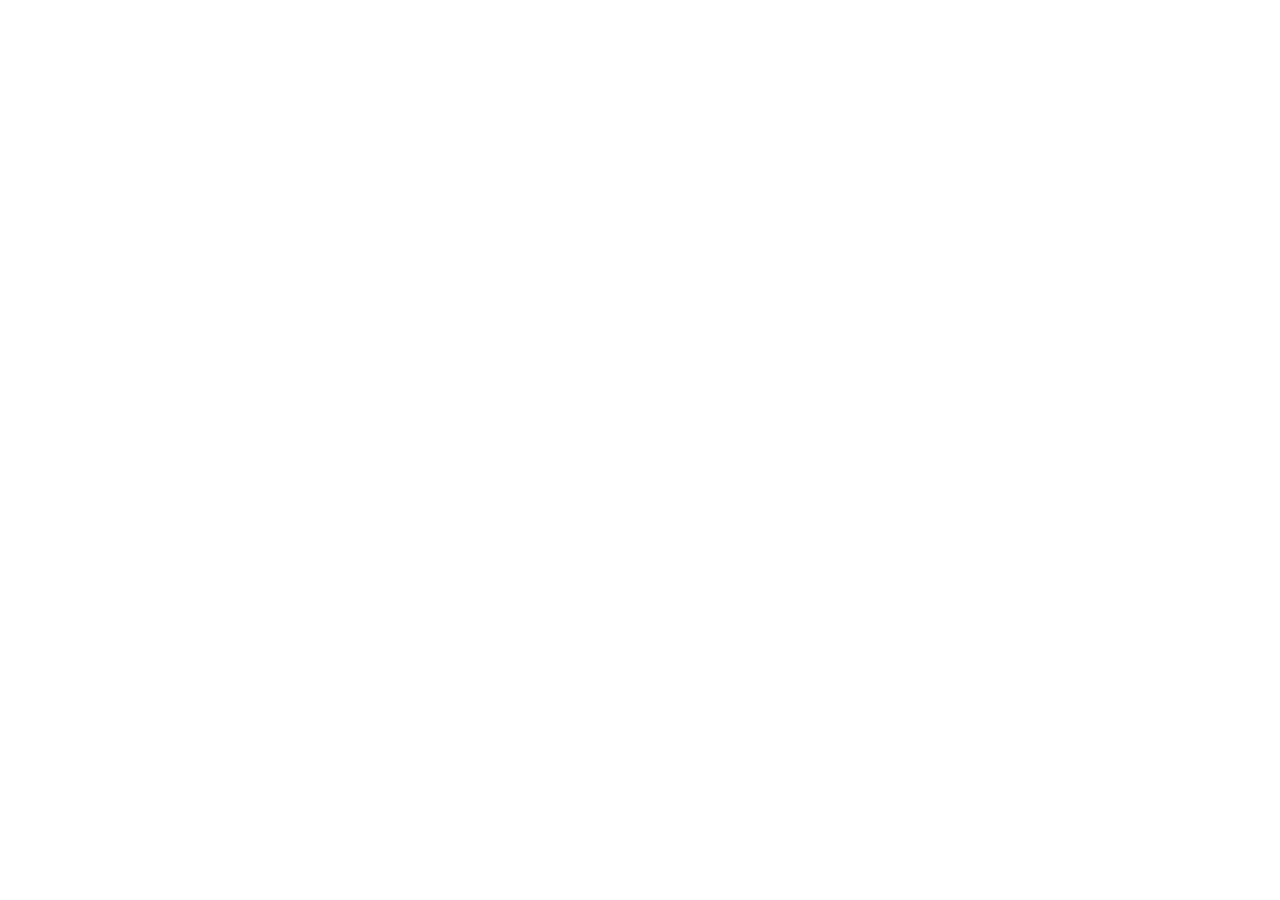
==== commit 005358c5: "html update title" ====
--- a/index.html
+++ b/index.html
@@ -3,3260 +3,13 @@
 <head>
 <meta charset="UTF-8">
 <meta name="viewport" content="width=device-width, initial-scale=1.0">
-<title>SPK Pemilihan Jadwal Kuliah — Hibrid + Analitik Data Historis</title>
-<style>
-  @import url('https://fonts.googleapis.com/css2?family=Space+Grotesk:wght@500;700&family=Work+Sans:wght@400;500;600&display=swap');
-
-  :root {
-    --ink-900: #0f172a;
-    --ink-700: #1f2a44;
-    --ink-500: #475569;
-    --mint-600: #0f766e;
-    --mint-500: #14b8a6;
-    --amber-500: #f59e0b;
-    --sky-500: #0ea5e9;
-    --surface-0: #ffffff;
-    --surface-1: #f8fafc;
-    --surface-2: #eef2f7;
-    --border-200: #e2e8f0;
-    --shadow-soft: 0 10px 30px rgba(15, 23, 42, 0.08);
-  }
-  /* ============================================================
-     CSS RESET & BASE
-     ============================================================ */
-  *, *::before, *::after { box-sizing: border-box; }
-  html, body { margin: 0; padding: 0; }
-  body {
-    font-family: "Work Sans", "Helvetica Neue", Arial, sans-serif;
-    background: radial-gradient(circle at 20% 10%, #fef3c7 0%, transparent 45%),
-                radial-gradient(circle at 90% 0%, #dbeafe 0%, transparent 45%),
-                linear-gradient(180deg, #f8fafc 0%, #eef2f7 100%);
-    color: var(--ink-900);
-    font-size: 14px;
-    line-height: 1.5;
-    min-height: 100vh;
-  }
-  button { font-family: inherit; cursor: pointer; }
-  input, select, textarea { font-family: inherit; font-size: inherit; }
-
-  /* ============================================================
-     LAYOUT
-     ============================================================ */
-  .app { min-height: 100vh; display: flex; flex-direction: column; }
-  .topbar {
-    background: linear-gradient(120deg, #0f172a 0%, #1f2a44 60%, #0f766e 100%);
-    color: #fff;
-    padding: 12px 24px;
-    display: flex;
-    align-items: center;
-    justify-content: space-between;
-    box-shadow: 0 2px 4px rgba(0,0,0,0.08);
-    position: sticky;
-    top: 0;
-    z-index: 100;
-  }
-  .topbar h1 {
-    margin: 0;
-    font-size: 16px;
-    font-weight: 700;
-    font-family: "Space Grotesk", "Work Sans", sans-serif;
-    letter-spacing: 0.3px;
-  }
-  .topbar-right { display: flex; align-items: center; gap: 16px; }
-  .role-badge {
-    background: rgba(255,255,255,0.12);
-    padding: 4px 12px;
-    border-radius: 4px;
-    font-size: 12px;
-    font-weight: 500;
-  }
-  .role-badge.admin { background: #b45309; }
-  .role-badge.dosen { background: #0f766e; }
-  .role-badge.mahasiswa { background: #0ea5e9; }
-  .logout-btn {
-    background: rgba(255,255,255,0.1);
-    color: #fff;
-    border: 1px solid rgba(255,255,255,0.2);
-    padding: 6px 12px;
-    border-radius: 4px;
-    font-size: 12px;
-    transition: background 0.15s;
-  }
-  .logout-btn:hover { background: rgba(255,255,255,0.2); }
-
-  .layout { display: flex; flex: 1; }
-  .sidebar {
-    width: 240px;
-    background: var(--surface-0);
-    border-right: 1px solid var(--border-200);
-    padding: 20px 0;
-    flex-shrink: 0;
-  }
-  .sidebar-section {
-    padding: 0 16px;
-    margin-bottom: 24px;
-  }
-  .sidebar-title {
-    font-size: 11px;
-    font-weight: 600;
-    color: #6b7280;
-    text-transform: uppercase;
-    letter-spacing: 0.5px;
-    margin-bottom: 8px;
-    padding: 0 12px;
-  }
-  .sidebar-link {
-    display: block;
-    padding: 8px 12px;
-    color: #374151;
-    text-decoration: none;
-    border-radius: 6px;
-    font-size: 14px;
-    margin-bottom: 2px;
-    cursor: pointer;
-    transition: background 0.15s;
-    border: none;
-    background: transparent;
-    width: 100%;
-    text-align: left;
-  }
-  .sidebar-link:hover { background: #f3f4f6; }
-  .sidebar-link.active {
-    background: #e0ecf8;
-    color: #1e3a5f;
-    font-weight: 600;
-  }
-  .sidebar-link .icon {
-    display: inline-block;
-    width: 18px;
-    margin-right: 8px;
-    text-align: center;
-    color: #6b7280;
-  }
-  .sidebar-link.active .icon { color: #1e3a5f; }
-
-  .main { flex: 1; padding: 24px 32px; overflow-x: auto; }
-
-  .role-tabs {
-    display: flex;
-    gap: 8px;
-    padding: 6px;
-    background: rgba(15, 23, 42, 0.06);
-    border-radius: 999px;
-    margin-bottom: 18px;
-    width: fit-content;
-  }
-  .role-tab {
-    border: none;
-    padding: 8px 16px;
-    border-radius: 999px;
-    background: transparent;
-    color: var(--ink-700);
-    font-weight: 600;
-    font-size: 13px;
-  }
-  .role-tab.active {
-    background: var(--surface-0);
-    color: var(--ink-900);
-    box-shadow: var(--shadow-soft);
-  }
-
-  /* ============================================================
-     LOGIN PAGE
-     ============================================================ */
-  .login-page {
-    min-height: 100vh;
-    display: flex;
-    align-items: center;
-    justify-content: center;
-    background: linear-gradient(135deg, #0f172a 0%, #0f766e 100%);
-    padding: 24px;
-  }
-  .login-card {
-    background: #fff;
-    border-radius: 12px;
-    padding: 40px 36px;
-    max-width: 480px;
-    width: 100%;
-    box-shadow: 0 20px 50px rgba(0,0,0,0.2);
-  }
-  .login-card h1 {
-    margin: 0 0 8px;
-    color: var(--ink-900);
-    font-size: 22px;
-    font-weight: 700;
-    font-family: "Space Grotesk", "Work Sans", sans-serif;
-    text-align: center;
-    line-height: 1.3;
-  }
-  .login-card .subtitle {
-    color: #6b7280;
-    text-align: center;
-    margin-bottom: 28px;
-    font-size: 13px;
-  }
-  .role-buttons { display: flex; flex-direction: column; gap: 12px; }
-  .role-btn {
-    padding: 14px 18px;
-    border: 2px solid #e5e7eb;
-    background: #fff;
-    border-radius: 8px;
-    font-size: 14px;
-    text-align: left;
-    transition: all 0.15s;
-    display: flex;
-    align-items: center;
-    gap: 14px;
-  }
-  .role-btn:hover {
-    border-color: #1e3a5f;
-    background: #f9fafb;
-    transform: translateY(-1px);
-  }
-  .role-btn .role-icon {
-    width: 40px;
-    height: 40px;
-    border-radius: 8px;
-    display: flex;
-    align-items: center;
-    justify-content: center;
-    color: #fff;
-    font-weight: 700;
-    font-size: 16px;
-    flex-shrink: 0;
-  }
-  .role-btn.admin .role-icon { background: #b45309; }
-  .role-btn.dosen .role-icon { background: #0f766e; }
-  .role-btn.mahasiswa .role-icon { background: #0ea5e9; }
-  .role-btn .role-label {
-    flex: 1;
-  }
-  .role-btn .role-name {
-    font-weight: 600;
-    color: #1f2937;
-    font-size: 14px;
-  }
-  .role-btn .role-desc {
-    color: #6b7280;
-    font-size: 12px;
-    margin-top: 2px;
-  }
-  .login-footer {
-    margin-top: 24px;
-    padding-top: 20px;
-    border-top: 1px solid #e5e7eb;
-    text-align: center;
-    color: #9ca3af;
-    font-size: 11px;
-  }
-
-  /* ============================================================
-     COMMON COMPONENTS
-     ============================================================ */
-  .page-header {
-    margin-bottom: 24px;
-    padding-bottom: 16px;
-    border-bottom: 1px solid #e5e7eb;
-  }
-  .page-title {
-    font-size: 22px;
-    font-weight: 700;
-    color: var(--ink-900);
-    font-family: "Space Grotesk", "Work Sans", sans-serif;
-    margin: 0 0 4px;
-  }
-  .page-subtitle {
-    color: #6b7280;
-    font-size: 13px;
-    margin: 0;
-  }
-
-  .card {
-    background: var(--surface-0);
-    border-radius: 8px;
-    border: 1px solid var(--border-200);
-    padding: 20px;
-    margin-bottom: 20px;
-  }
-  .card-title {
-    font-size: 15px;
-    font-weight: 600;
-    color: #1f2937;
-    margin: 0 0 4px;
-  }
-  .card-subtitle {
-    color: #6b7280;
-    font-size: 12px;
-    margin: 0 0 16px;
-  }
-  .card-section { margin-bottom: 20px; }
-  .card-section:last-child { margin-bottom: 0; }
-
-  .grid-2 { display: grid; grid-template-columns: 1fr 1fr; gap: 16px; }
-  .grid-3 { display: grid; grid-template-columns: 1fr 1fr 1fr; gap: 16px; }
-  .grid-4 { display: grid; grid-template-columns: repeat(4, 1fr); gap: 16px; }
-
-  .stat-box {
-    background: var(--surface-1);
-    border-radius: 6px;
-    padding: 14px;
-    border-left: 3px solid var(--mint-600);
-  }
-  .stat-box .stat-label {
-    font-size: 11px;
-    color: #6b7280;
-    text-transform: uppercase;
-    letter-spacing: 0.4px;
-    margin-bottom: 4px;
-  }
-  .stat-box .stat-value {
-    font-size: 20px;
-    font-weight: 700;
-    color: #1f2937;
-  }
-
-  .btn {
-    padding: 8px 16px;
-    border-radius: 6px;
-    border: 1px solid transparent;
-    font-size: 13px;
-    font-weight: 500;
-    cursor: pointer;
-    transition: all 0.15s;
-  }
-  .btn-primary {
-    background: var(--ink-700);
-    color: #fff;
-    border-color: var(--ink-700);
-  }
-  .btn-primary:hover { background: #0f172a; }
-  .btn-secondary {
-    background: #fff;
-    color: #374151;
-    border-color: #d1d5db;
-  }
-  .btn-secondary:hover { background: #f9fafb; }
-  .btn-success {
-    background: var(--mint-600);
-    color: #fff;
-    border-color: var(--mint-600);
-  }
-  .btn-success:hover { background: #0f5f56; }
-  .btn-warning {
-    background: var(--amber-500);
-    color: #fff;
-    border-color: var(--amber-500);
-  }
-  .btn-warning:hover { background: #b45309; }
-  .btn-sm { padding: 4px 10px; font-size: 12px; }
-
-  table.data-table {
-    width: 100%;
-    border-collapse: collapse;
-    font-size: 13px;
-  }
-  table.data-table th {
-    background: var(--surface-1);
-    padding: 10px 12px;
-    text-align: left;
-    font-weight: 600;
-    color: #374151;
-    border-bottom: 1px solid #e5e7eb;
-    font-size: 12px;
-    text-transform: uppercase;
-    letter-spacing: 0.3px;
-  }
-  table.data-table td {
-    padding: 10px 12px;
-    border-bottom: 1px solid var(--surface-2);
-  }
-  table.data-table tr:hover { background: var(--surface-1); }
-
-  /* ============================================================
-     WEEKLY CALENDAR
-     ============================================================ */
-  .calendar-wrap {
-    overflow-x: auto;
-  }
-  .calendar {
-    min-width: 760px;
-    background: var(--surface-0);
-    border: 1px solid var(--border-200);
-    border-radius: 12px;
-    padding: 12px;
-  }
-  .calendar-grid {
-    display: grid;
-    grid-template-columns: 110px repeat(5, minmax(140px, 1fr));
-    gap: 10px;
-  }
-  .calendar-cell,
-  .calendar-head,
-  .calendar-time {
-    background: var(--surface-1);
-    border: 1px solid var(--border-200);
-    border-radius: 10px;
-    padding: 8px;
-    min-height: 78px;
-  }
-  .calendar-head {
-    min-height: auto;
-    text-align: center;
-    font-weight: 700;
-    font-family: "Space Grotesk", "Work Sans", sans-serif;
-    color: var(--ink-900);
-    background: linear-gradient(135deg, #e0f2fe 0%, #f1f5f9 100%);
-  }
-  .calendar-time {
-    display: flex;
-    flex-direction: column;
-    justify-content: center;
-    align-items: center;
-    font-size: 11px;
-    color: var(--ink-700);
-    font-weight: 600;
-    text-align: center;
-    min-height: 78px;
-  }
-  .calendar-cell {
-    background: var(--surface-0);
-  }
-  .calendar-cell .mk-block {
-    background: #e0f2fe;
-    border: 1px solid #0ea5e9;
-    border-radius: 8px;
-    padding: 6px 8px;
-    font-size: 11px;
-    text-align: left;
-    margin-bottom: 6px;
-  }
-  .calendar-cell .mk-block .mk-code {
-    font-weight: 700;
-    color: var(--ink-700);
-    display: block;
-    margin-bottom: 1px;
-  }
-  .calendar-cell .mk-block .mk-detail {
-    color: #475569;
-    font-size: 9px;
-    line-height: 1.2;
-  }
-
-  /* ============================================================
-     STATUS BADGES
-     ============================================================ */
-  .badge {
-    display: inline-block;
-    padding: 2px 8px;
-    border-radius: 10px;
-    font-size: 11px;
-    font-weight: 600;
-  }
-  .badge-success { background: #d1fae5; color: #065f46; }
-  .badge-warning { background: #fed7aa; color: #9a3412; }
-  .badge-info { background: #dbeafe; color: #1e40af; }
-  .badge-danger { background: #fecaca; color: #991b1b; }
-
-  .alert {
-    padding: 12px 16px;
-    border-radius: 6px;
-    margin-bottom: 16px;
-    font-size: 13px;
-    border-left: 4px solid;
-  }
-  .alert-success { background: #d1fae5; color: #065f46; border-color: #10b981; }
-  .alert-warning { background: #fef3c7; color: #92400e; border-color: #f59e0b; }
-  .alert-info { background: #dbeafe; color: #1e40af; border-color: #3b82f6; }
-
-  /* ============================================================
-     UTILITIES
-     ============================================================ */
-  .text-center { text-align: center; }
-  .text-right { text-align: right; }
-  .text-mono { font-family: "SF Mono", Monaco, Consolas, monospace; font-size: 12px; }
-  .text-muted { color: #6b7280; }
-  .text-success { color: #047857; }
-  .text-danger { color: #b91c1c; }
-  .text-bold { font-weight: 700; }
-  .mb-0 { margin-bottom: 0 !important; }
-  .mb-2 { margin-bottom: 8px; }
-  .mb-3 { margin-bottom: 12px; }
-  .mb-4 { margin-bottom: 16px; }
-  .mt-3 { margin-top: 12px; }
-  .mt-4 { margin-top: 16px; }
-  .flex { display: flex; }
-  .flex-between { display: flex; justify-content: space-between; align-items: center; }
-  .gap-2 { gap: 8px; }
-  .gap-3 { gap: 12px; }
-
-  .winner-banner {
-    background: linear-gradient(135deg, #0f766e 0%, #14b8a6 100%);
-    color: #fff;
-    padding: 20px 24px;
-    border-radius: 8px;
-    margin-bottom: 20px;
-  }
-  .winner-banner h2 { margin: 0 0 6px; font-size: 18px; }
-  .winner-banner p { margin: 0; opacity: 0.9; font-size: 13px; }
-
-  .ranking-row {
-    display: flex;
-    align-items: center;
-    padding: 14px 16px;
-    background: #fff;
-    border: 1px solid #e5e7eb;
-    border-radius: 6px;
-    margin-bottom: 8px;
-    gap: 16px;
-  }
-  .ranking-row.rank-1 {
-    border-color: #047857;
-    background: #f0fdf4;
-  }
-  .rank-number {
-    width: 36px;
-    height: 36px;
-    border-radius: 50%;
-    background: #e5e7eb;
-    color: #6b7280;
-    display: flex;
-    align-items: center;
-    justify-content: center;
-    font-weight: 700;
-    font-size: 16px;
-    flex-shrink: 0;
-  }
-  .ranking-row.rank-1 .rank-number {
-    background: #047857;
-    color: #fff;
-  }
-  .ranking-info { flex: 1; }
-  .ranking-name { font-weight: 600; font-size: 14px; color: #1f2937; }
-  .ranking-strategy { font-size: 12px; color: #6b7280; }
-  .ranking-score {
-    font-size: 18px;
-    font-weight: 700;
-    color: #1e3a5f;
-  }
-
-  .progress-bar {
-    width: 100%;
-    height: 6px;
-    background: #e5e7eb;
-    border-radius: 3px;
-    overflow: hidden;
-    margin-top: 6px;
-  }
-  .progress-fill {
-    height: 100%;
-    background: var(--ink-700);
-    transition: width 0.3s ease;
-  }
-
-  .step-list {
-    background: #f9fafb;
-    border-radius: 6px;
-    padding: 12px 16px;
-    font-size: 12px;
-    margin-top: 12px;
-  }
-  .step-item {
-    padding: 6px 0;
-    border-bottom: 1px solid #e5e7eb;
-  }
-  .step-item:last-child { border-bottom: none; }
-  .step-label {
-    font-weight: 600;
-    color: #374151;
-    display: inline-block;
-    min-width: 130px;
-  }
-
-  details.calc-detail {
-    background: #f9fafb;
-    border-radius: 6px;
-    padding: 8px 12px;
-    margin-top: 12px;
-  }
-  details.calc-detail summary {
-    cursor: pointer;
-    font-weight: 600;
-    color: #1e3a5f;
-    font-size: 13px;
-  }
-  details.calc-detail[open] { padding-bottom: 12px; }
-
-  .matrix-table {
-    border-collapse: collapse;
-    margin: 8px 0;
-    font-size: 12px;
-  }
-  .matrix-table th, .matrix-table td {
-    border: 1px solid #d1d5db;
-    padding: 6px 10px;
-    text-align: center;
-    min-width: 56px;
-  }
-  .matrix-table th {
-    background: #f3f4f6;
-    font-weight: 600;
-  }
-  .matrix-table td.row-header {
-    background: #f3f4f6;
-    font-weight: 600;
-  }
-  .matrix-table td.weight-col {
-    background: #e0ecf8;
-    font-weight: 700;
-    color: #1e3a5f;
-  }
-
-  .strategy-card {
-    border: 2px solid #e5e7eb;
-    border-radius: 8px;
-    padding: 16px;
-    cursor: pointer;
-    transition: all 0.15s;
-    background: #fff;
-  }
-  .strategy-card:hover {
-    border-color: #1e3a5f;
-    transform: translateY(-2px);
-  }
-  .strategy-card.selected {
-    border-color: #1e3a5f;
-    background: #f0f7ff;
-  }
-  .strategy-card h4 {
-    margin: 0 0 4px;
-    color: #1e3a5f;
-    font-size: 14px;
-  }
-  .strategy-card p {
-    margin: 0;
-    font-size: 12px;
-    color: #6b7280;
-    line-height: 1.4;
-  }
-
-  .filter-bar {
-    background: var(--surface-0);
-    border: 1px solid var(--border-200);
-    border-radius: 6px;
-    padding: 12px 16px;
-    margin-bottom: 16px;
-    display: flex;
-    align-items: center;
-    gap: 12px;
-    font-size: 13px;
-  }
-  .filter-bar label { font-weight: 600; color: #374151; }
-  .filter-bar select {
-    padding: 6px 10px;
-    border-radius: 4px;
-    border: 1px solid #d1d5db;
-    background: #fff;
-  }
-
-  .empty-state {
-    text-align: center;
-    padding: 40px 20px;
-    color: #9ca3af;
-  }
-  .empty-state .icon-large {
-    font-size: 36px;
-    margin-bottom: 8px;
-    opacity: 0.5;
-  }
-  .page-enter {
-    animation: pageFade 0.35s ease;
-  }
-  @keyframes pageFade {
-    from { opacity: 0; transform: translateY(6px); }
-    to { opacity: 1; transform: translateY(0); }
-  }
-
-  /* ============================================================
-     ANALITIK DATA HISTORIS (Big Data layer)
-     ============================================================ */
-  .bigdata-controls {
-    display: flex;
-    align-items: center;
-    gap: 12px;
-    flex-wrap: wrap;
-  }
-  .bigdata-controls input[type="number"] {
-    width: 110px;
-    padding: 7px 10px;
-    border: 1px solid #d1d5db;
-    border-radius: 6px;
-    font-size: 13px;
-  }
-  .hbar-row {
-    display: flex;
-    align-items: center;
-    gap: 10px;
-    margin-bottom: 10px;
-  }
-  .hbar-label {
-    width: 150px;
-    font-size: 12px;
-    font-weight: 600;
-    color: #374151;
-    flex-shrink: 0;
-  }
-  .hbar-track {
-    flex: 1;
-    background: #eef2f7;
-    border-radius: 6px;
-    height: 18px;
-    overflow: hidden;
-    position: relative;
-  }
-  .hbar-fill {
-    height: 100%;
-    border-radius: 6px;
-    transition: width 0.4s ease;
-  }
-  .hbar-fill.k1 { background: linear-gradient(90deg, #0ea5e9, #38bdf8); }
-  .hbar-fill.k2 { background: linear-gradient(90deg, #0f766e, #14b8a6); }
-  .hbar-fill.k3 { background: linear-gradient(90deg, #b45309, #f59e0b); }
-  .hbar-value {
-    width: 70px;
-    text-align: right;
-    font-size: 12px;
-    font-weight: 700;
-    color: #1f2937;
-    flex-shrink: 0;
-  }
-  .corr-chip {
-    display: inline-flex;
-    align-items: center;
-    gap: 6px;
-    padding: 6px 12px;
-    border-radius: 999px;
-    background: #f3f4f6;
-    font-size: 12px;
-    font-weight: 600;
-    margin-right: 8px;
-    margin-bottom: 8px;
-  }
-  .corr-chip .corr-dot {
-    width: 8px; height: 8px; border-radius: 50%;
-  }
-  .insight-box {
-    background: linear-gradient(135deg, #eff6ff 0%, #f0fdf4 100%);
-    border: 1px solid #bfdbfe;
-    border-radius: 8px;
-    padding: 16px 18px;
-    font-size: 13px;
-    line-height: 1.6;
-  }
-  /* ============================================================
-     TREND ANALYSIS & PREDIKSI KONFLIK
-     ============================================================ */
-  .trend-chart-wrap { position: relative; width: 100%; height: 180px; margin: 12px 0 4px; }
-  .trend-svg { width: 100%; height: 100%; overflow: visible; }
-  .trend-grid-line { stroke: #e5e7eb; stroke-width: 1; stroke-dasharray: 4 3; }
-  .trend-axis-label { font-size: 10px; fill: #9ca3af; font-family: "Work Sans", sans-serif; }
-  .trend-line-K1 { fill: none; stroke: #0ea5e9; stroke-width: 2.5; stroke-linejoin: round; }
-  .trend-line-K2 { fill: none; stroke: #10b981; stroke-width: 2.5; stroke-linejoin: round; }
-  .trend-line-K3 { fill: none; stroke: #f59e0b; stroke-width: 2.5; stroke-linejoin: round; }
-  .trend-area-K1 { fill: url(#grad-k1); opacity: 0.18; }
-  .trend-area-K2 { fill: url(#grad-k2); opacity: 0.18; }
-  .trend-area-K3 { fill: url(#grad-k3); opacity: 0.18; }
-  .trend-legend { display: flex; gap: 16px; flex-wrap: wrap; margin-top: 8px; font-size: 12px; }
-  .trend-legend-item { display: flex; align-items: center; gap: 6px; }
-  .trend-legend-dot { width: 12px; height: 3px; border-radius: 2px; }
-
-  .metric-grid { display: grid; grid-template-columns: repeat(3, 1fr); gap: 12px; margin-bottom: 20px; }
-  .metric-card {
-    background: var(--surface-0);
-    border: 1px solid var(--border-200);
-    border-radius: 8px;
-    padding: 14px 16px;
-    border-top: 3px solid currentColor;
-  }
-  .metric-card.blue { color: #0ea5e9; }
-  .metric-card.green { color: #10b981; }
-  .metric-card.amber { color: #f59e0b; }
-  .metric-card .mc-label { font-size: 11px; color: #6b7280; text-transform: uppercase; letter-spacing: 0.3px; margin-bottom: 4px; }
-  .metric-card .mc-value { font-size: 22px; font-weight: 700; color: #1f2937; line-height: 1.2; }
-  .metric-card .mc-delta { font-size: 11px; margin-top: 4px; }
-  .delta-up { color: #047857; }
-  .delta-down { color: #b91c1c; }
-  .delta-flat { color: #9ca3af; }
-
-  .konflik-gauge-row { display: flex; gap: 16px; margin-bottom: 20px; flex-wrap: wrap; }
-  .konflik-gauge {
-    flex: 1; min-width: 160px;
-    background: var(--surface-0);
-    border: 1px solid var(--border-200);
-    border-radius: 8px;
-    padding: 14px 16px;
-    text-align: center;
-  }
-  .gauge-ring-wrap { position: relative; width: 80px; height: 80px; margin: 0 auto 8px; }
-  .gauge-ring-wrap svg { width: 80px; height: 80px; }
-  .gauge-label { font-size: 11px; color: #6b7280; font-weight: 600; text-transform: uppercase; letter-spacing: 0.3px; }
-  .gauge-value { font-size: 18px; font-weight: 700; color: #1f2937; }
-  .gauge-sub { font-size: 11px; color: #9ca3af; margin-top: 2px; }
-
-  .konflik-row {
-    display: flex; align-items: center; gap: 12px;
-    padding: 10px 14px;
-    border-radius: 6px;
-    border: 1px solid #e5e7eb;
-    margin-bottom: 8px;
-    background: #fff;
-    font-size: 13px;
-  }
-  .konflik-row.sev-high { border-left: 4px solid #ef4444; }
-  .konflik-row.sev-med  { border-left: 4px solid #f59e0b; }
-  .konflik-row.sev-low  { border-left: 4px solid #3b82f6; }
-  .konflik-icon { font-size: 18px; flex-shrink: 0; }
-  .konflik-body { flex: 1; }
-  .konflik-title { font-weight: 600; color: #1f2937; }
-  .konflik-detail { color: #6b7280; font-size: 12px; margin-top: 2px; }
-  .konflik-badge {
-    padding: 2px 8px; border-radius: 10px; font-size: 11px; font-weight: 600; flex-shrink: 0;
-  }
-  .kb-high { background: #fecaca; color: #991b1b; }
-  .kb-med  { background: #fef3c7; color: #92400e; }
-  .kb-low  { background: #dbeafe; color: #1e40af; }
-
-  .recommendation-box {
-    background: linear-gradient(135deg, #f0fdf4 0%, #ecfdf5 100%);
-    border: 1px solid #a7f3d0;
-    border-radius: 8px;
-    padding: 16px 20px;
-    margin-bottom: 16px;
-  }
-  .recommendation-box h4 { margin: 0 0 8px; color: #065f46; font-size: 14px; }
-  .recommendation-box ul { margin: 0; padding-left: 18px; color: #374151; font-size: 13px; line-height: 1.8; }
-
-  .todo-section-header {
-    font-size: 13px;
-    font-weight: 700;
-    color: #fff;
-    background: linear-gradient(120deg, #1e3a5f 0%, #0f766e 100%);
-    padding: 10px 16px;
-    border-radius: 6px 6px 0 0;
-    margin: 0;
-    letter-spacing: 0.2px;
-  }
-  .todo-table {
-    width: 100%;
-    border-collapse: collapse;
-    font-size: 13px;
-    margin-bottom: 20px;
-    border: 1px solid #d1d5db;
-    border-radius: 0 0 6px 6px;
-    overflow: hidden;
-  }
-  .todo-table th {
-    background: #f1f5f9;
-    padding: 9px 12px;
-    text-align: left;
-    font-weight: 600;
-    font-size: 11px;
-    color: #374151;
-    border-bottom: 1px solid #e5e7eb;
-    border-right: 1px solid #e5e7eb;
-    text-transform: uppercase;
-    letter-spacing: 0.3px;
-  }
-  .todo-table th:last-child { border-right: none; }
-  .todo-table td {
-    padding: 10px 12px;
-    border-bottom: 1px solid #e9ecef;
-    border-right: 1px solid #e9ecef;
-    vertical-align: top;
-    line-height: 1.6;
-  }
-  .todo-table td:last-child { border-right: none; }
-  .todo-table tr:last-child td { border-bottom: none; }
-  .todo-table tr:hover td { background: #f8fafc; }
-  .todo-progress-badge {
-    display: inline-block;
-    padding: 2px 8px;
-    border-radius: 10px;
-    font-size: 11px;
-    font-weight: 600;
-    vertical-align: middle;
-  }
-  .prog-10 { background: #fef3c7; color: #92400e; }
-  .prog-80 { background: #dbeafe; color: #1e40af; }
-  .prog-done { background: #d1fae5; color: #065f46; }
-  .prog-bug { background: #fecaca; color: #991b1b; }
-  .todo-check-icon {
-    display: inline-flex;
-    align-items: center;
-    justify-content: center;
-    width: 20px;
-    height: 20px;
-    border-radius: 50%;
-    font-size: 11px;
-    font-weight: 700;
-    cursor: pointer;
-    transition: all 0.15s;
-    flex-shrink: 0;
-  }
-  .todo-check-icon.done { background: #d1fae5; color: #047857; border: 1.5px solid #10b981; }
-  .todo-check-icon.open { background: #f3f4f6; color: #9ca3af; border: 1.5px solid #d1d5db; }
-  .todo-item-row {
-    display: flex;
-    align-items: flex-start;
-    gap: 8px;
-    margin-bottom: 6px;
-    padding: 6px 8px;
-    border-radius: 4px;
-    transition: background 0.12s;
-    cursor: pointer;
-  }
-  .todo-item-row:hover { background: #f1f5f9; }
-  .todo-item-row:last-child { margin-bottom: 0; }
-  .todo-item-text { flex: 1; font-size: 12px; color: #374151; line-height: 1.55; }
-  .todo-item-text.checked { text-decoration: line-through; color: #9ca3af; }
-  .todo-summary-bar {
-    display: flex;
-    gap: 12px;
-    flex-wrap: wrap;
-    align-items: center;
-    padding: 10px 16px;
-    background: #f8fafc;
-    border-radius: 6px;
-    margin-bottom: 20px;
-    border: 1px solid #e2e8f0;
-    font-size: 13px;
-  }
-  .todo-summary-bar .summ-item { display: flex; align-items: center; gap: 6px; }
-  .summ-dot { width: 10px; height: 10px; border-radius: 50%; flex-shrink: 0; }
-</style>
+<title>Pemilihan Jadwal Kuliah</title>
+<link rel="stylesheet" href="style.css">
 </head>
 <body>
 
 <div id="app"></div>
 
-<script>
-/* ============================================================
-   DATA MASTER
-   ============================================================ */
-// ── Angkatan & Template MK ──────────────────────────────────────────
-// Total MK setelah ekspansi:
-//   Angkatan 22: 5 kelas × 6 MK = 30 MK  (Semester 5 — MK lanjut)
-//   Angkatan 23: 5 kelas × 5 MK = 25 MK  (Semester 3 — MK dasar lanjut)
-//   Angkatan 24: 5 kelas × 8 MK = 40 MK  (Semester 1 — MK pertama)
-//   TOTAL: 95 MK × 3 strategi → dataset besar & realistis untuk analisis Big Data
-
-const KELAS_22 = ['22A', '22B', '22C', '22D', '22E'];
-const KELAS_23 = ['23A', '23B', '23C', '23D', '23E'];
-const KELAS_24 = ['24A', '24B', '24C', '24D', '24E'];
-
-// Angkatan 22 — Semester 5 (MK lanjut / peminatan)
-const MK_22_TEMPLATE = [
-  { kode: 'IF301', nama: 'Kecerdasan Buatan', sks: 3, jenis: 'lab', dosen: 'D16' },
-  { kode: 'IF302', nama: 'Machine Learning', sks: 3, jenis: 'lab', dosen: 'D17' },
-  { kode: 'IF303', nama: 'Pengembangan Aplikasi Mobile', sks: 3, jenis: 'lab', dosen: 'D18' },
-  { kode: 'IF304', nama: 'Rekayasa Perangkat Lunak', sks: 3, jenis: 'teori', dosen: 'D19' },
-  { kode: 'IF305', nama: 'Keamanan Sistem Informasi', sks: 2, jenis: 'teori', dosen: 'D20' },
-  { kode: 'IF306', nama: 'Etika Profesi & Hukum TI', sks: 2, jenis: 'teori', dosen: 'D21' },
-];
-
-// Angkatan 23 — Semester 3 (MK dasar lanjut)
-const MK_23_TEMPLATE = [
-  { kode: 'IF101', nama: 'Algoritma & Pemrograman', sks: 3, jenis: 'lab', dosen: 'D01' },
-  { kode: 'IF102', nama: 'Matematika Diskrit', sks: 3, jenis: 'teori', dosen: 'D02' },
-  { kode: 'IF103', nama: 'Pengantar Sistem Informasi', sks: 2, jenis: 'teori', dosen: 'D03' },
-  { kode: 'IF104', nama: 'Bahasa Inggris Teknik', sks: 2, jenis: 'teori', dosen: 'D04' },
-  { kode: 'IF105', nama: 'Logika Informatika', sks: 3, jenis: 'teori', dosen: 'D05' },
-];
-
-// Angkatan 24 — Semester 1 (MK pertama)
-const MK_24_TEMPLATE = [
-  { kode: 'IF201', nama: 'Pengantar Teknologi Informasi', sks: 2, jenis: 'teori', dosen: 'D06' },
-  { kode: 'IF202', nama: 'Struktur Data', sks: 3, jenis: 'lab', dosen: 'D07' },
-  { kode: 'IF203', nama: 'Basis Data', sks: 3, jenis: 'lab', dosen: 'D08' },
-  { kode: 'IF204', nama: 'Statistika', sks: 3, jenis: 'teori', dosen: 'D09' },
-  { kode: 'IF205', nama: 'Sistem Operasi', sks: 3, jenis: 'teori', dosen: 'D10' },
-  { kode: 'IF206', nama: 'Algoritma Lanjut', sks: 3, jenis: 'lab', dosen: 'D11' },
-  { kode: 'IF207', nama: 'Jaringan Komputer', sks: 3, jenis: 'teori', dosen: 'D12' },
-  { kode: 'IF208', nama: 'Arsitektur Komputer', sks: 3, jenis: 'teori', dosen: 'D13' },
-];
-
-function expandMKSet(classIds, template) {
-  return classIds.flatMap(kelasId => template.map(item => ({
-    ...item,
-    kode: `${item.kode}-${kelasId}`,
-    kelas: kelasId,
-  })));
-}
-
-function buildMKData() {
-  return [
-    ...expandMKSet(KELAS_22, MK_22_TEMPLATE),
-    ...expandMKSet(KELAS_23, MK_23_TEMPLATE),
-    ...expandMKSet(KELAS_24, MK_24_TEMPLATE),
-  ];
-}
-
-const MASTER = {
-  // ── Ruang ──────────────────────────────────────────────────────────
-  // 6 lab + 10 ruang kelas biasa = 16 ruang total
-  ruang: [
-    { id: 'MM',  nama: 'Lab. Multimedia',        kapasitas: 40, jenis: 'lab' },
-    { id: 'SC',  nama: 'Lab. Sistem Cerdas',      kapasitas: 40, jenis: 'lab' },
-    { id: 'DS',  nama: 'Lab. Data Science',       kapasitas: 30, jenis: 'lab' },
-    { id: 'SI',  nama: 'Lab. Sistem Informasi',   kapasitas: 30, jenis: 'lab' },
-    { id: 'AI',  nama: 'Lab. Kecerdasan Buatan',  kapasitas: 35, jenis: 'lab' },
-    { id: 'NET', nama: 'Lab. Jaringan',           kapasitas: 30, jenis: 'lab' },
-    { id: '402', nama: 'R-3A2', kapasitas: 45, jenis: 'biasa' },
-    { id: '403', nama: 'R-3A3', kapasitas: 50, jenis: 'biasa' },
-    { id: '404', nama: 'R-3A4', kapasitas: 35, jenis: 'biasa' },
-    { id: '405', nama: 'R-3A5', kapasitas: 35, jenis: 'biasa' },
-    { id: '406', nama: 'R-3A6', kapasitas: 30, jenis: 'biasa' },
-    { id: '407', nama: 'R-3A7', kapasitas: 30, jenis: 'biasa' },
-    { id: '408', nama: 'R-3A8', kapasitas: 30, jenis: 'biasa' },
-    { id: '409', nama: 'R-3A9', kapasitas: 30, jenis: 'biasa' },
-    { id: '410', nama: 'R-4A0', kapasitas: 40, jenis: 'biasa' },
-    { id: '411', nama: 'R-4A1', kapasitas: 40, jenis: 'biasa' },
-  ],
-  // ── Kelas ──────────────────────────────────────────────────────────
-  // 15 kelas (3 angkatan × 5 kelas)
-  kelas: [
-    { id: '22A', nama: '2022-A', jumlah_mhs: 38 },
-    { id: '22B', nama: '2022-B', jumlah_mhs: 35 },
-    { id: '22C', nama: '2022-C', jumlah_mhs: 30 },
-    { id: '22D', nama: '2022-D', jumlah_mhs: 27 },
-    { id: '22E', nama: '2022-E', jumlah_mhs: 24 },
-    { id: '23A', nama: '2023-A', jumlah_mhs: 35 },
-    { id: '23B', nama: '2023-B', jumlah_mhs: 32 },
-    { id: '23C', nama: '2023-C', jumlah_mhs: 28 },
-    { id: '23D', nama: '2023-D', jumlah_mhs: 25 },
-    { id: '23E', nama: '2023-E', jumlah_mhs: 22 },
-    { id: '24A', nama: '2024-A', jumlah_mhs: 35 },
-    { id: '24B', nama: '2024-B', jumlah_mhs: 32 },
-    { id: '24C', nama: '2024-C', jumlah_mhs: 28 },
-    { id: '24D', nama: '2024-D', jumlah_mhs: 25 },
-    { id: '24E', nama: '2024-E', jumlah_mhs: 22 },
-  ],
-  // ── Dosen ──────────────────────────────────────────────────────────
-  // 25 dosen (D01–D25)
-  dosen: [
-    { id: 'D01', nama: 'Dr. Andi Pratama',      preferensi: 'pagi' },
-    { id: 'D02', nama: 'Dr. Budi Santoso',       preferensi: 'pagi' },
-    { id: 'D03', nama: 'Dr. Citra Dewi',         preferensi: 'siang' },
-    { id: 'D04', nama: 'Dr. Dimas Wijaya',       preferensi: 'sore' },
-    { id: 'D05', nama: 'Dr. Eka Putri',          preferensi: 'pagi' },
-    { id: 'D06', nama: 'Dr. Fajar Nugroho',      preferensi: 'fleksibel' },
-    { id: 'D07', nama: 'Dr. Gita Sari',          preferensi: 'siang' },
-    { id: 'D08', nama: 'Dr. Hendra Lim',         preferensi: 'fleksibel' },
-    { id: 'D09', nama: 'Dr. Indah Permata',      preferensi: 'pagi' },
-    { id: 'D10', nama: 'Dr. Joko Sutomo',        preferensi: 'sore' },
-    { id: 'D11', nama: 'Dr. Kartika Putri',      preferensi: 'pagi' },
-    { id: 'D12', nama: 'Dr. Luthfi Ramadhan',    preferensi: 'siang' },
-    { id: 'D13', nama: 'Dr. Maya Sari',          preferensi: 'fleksibel' },
-    { id: 'D14', nama: 'Dr. Naufal Hakim',       preferensi: 'sore' },
-    { id: 'D15', nama: 'Dr. Putri Wulandari',    preferensi: 'siang' },
-    { id: 'D16', nama: 'Dr. Rizky Firmansyah',   preferensi: 'pagi' },
-    { id: 'D17', nama: 'Dr. Siti Rahayu',        preferensi: 'siang' },
-    { id: 'D18', nama: 'Dr. Teguh Prasetyo',     preferensi: 'fleksibel' },
-    { id: 'D19', nama: 'Dr. Umar Bakri',         preferensi: 'pagi' },
-    { id: 'D20', nama: 'Dr. Vivi Anggraini',     preferensi: 'sore' },
-    { id: 'D21', nama: 'Dr. Wahyu Hidayat',      preferensi: 'siang' },
-    { id: 'D22', nama: 'Dr. Xena Maharani',      preferensi: 'pagi' },
-    { id: 'D23', nama: 'Dr. Yusuf Iskandar',     preferensi: 'fleksibel' },
-    { id: 'D24', nama: 'Dr. Zara Kusuma',        preferensi: 'siang' },
-    { id: 'D25', nama: 'Dr. Alif Ramadhan',      preferensi: 'sore' },
-  ],
-  // ── Slot Waktu ─────────────────────────────────────────────────────
-  // 5 slot per hari (naik dari 4) untuk kapasitas lebih besar
-  slot: [
-    { id: 'S1', label: '07:00–08:40', hari_idx: 0, jam_idx: 0 },
-    { id: 'S2', label: '09:00–10:40', hari_idx: 0, jam_idx: 1 },
-    { id: 'S3', label: '11:00–12:40', hari_idx: 0, jam_idx: 2 },
-    { id: 'S4', label: '13:30–15:10', hari_idx: 0, jam_idx: 3 },
-    { id: 'S5', label: '15:30–17:10', hari_idx: 0, jam_idx: 4 },
-  ],
-  hari: ['Senin', 'Selasa', 'Rabu', 'Kamis', 'Jumat'],
-  // ── Mata Kuliah ────────────────────────────────────────────────────
-  // Total: 95 MK (22: 5×6=30, 23: 5×5=25, 24: 5×8=40)
-  // Dataset besar → cocok untuk simulasi big data analytics
-  mk: buildMKData()
-};
-
-const KRITERIA = [
-  { kode: 'C1', nama: 'Idle Time Mahasiswa', tipe: 'benefit', deskripsi: 'Skor kenyamanan jadwal mahasiswa (semakin sedikit waktu kosong antar MK, semakin tinggi skor)' },
-  { kode: 'C2', nama: 'Preferensi Waktu Dosen', tipe: 'benefit', deskripsi: 'Skor kesesuaian waktu mengajar dengan preferensi dosen (pagi/siang/sore/fleksibel)' },
-  { kode: 'C3', nama: 'Utilisasi Ruang', tipe: 'benefit', deskripsi: 'Skor efisiensi penggunaan ruang (rasio peserta vs kapasitas)' }
-];
-
-// Pairwise tersimpan di backend (simulasi). UI tidak menampilkan proses pairwise.
-const HIDDEN_PAIRWISE = {
-  admin:     { c1c2: 1,   c1c3: 1/3, c2c3: 1/3 },
-  dosen:     { c1c2: 1/3, c1c3: 1,   c2c3: 3   },
-  mahasiswa: { c1c2: 3,   c1c3: 3,   c2c3: 1   }
-};
-
-// Tabel kesesuaian preferensi dosen vs slot
-const PREF_MATRIX = {
-  'pagi':      [1.00, 1.00, 0.60, 0.20, 0.05],
-  'siang':     [0.40, 0.70, 1.00, 0.70, 0.40],
-  'sore':      [0.05, 0.20, 0.60, 1.00, 1.00],
-  'fleksibel': [1.00, 1.00, 1.00, 1.00, 1.00]
-};
-
-const RI_TABLE = [0.00, 0.00, 0.58, 0.90, 1.12, 1.24, 1.32, 1.41, 1.45];
-
-/* ============================================================
-   STATE — disimpan di memory (tidak persistent)
-   ============================================================ */
-const STATE = {
-  currentRole: null,        // 'admin' | 'dosen' | 'mahasiswa' | null
-  currentPage: 'dashboard',
-  preferensiDosen: {},      // { dosenId: 'pagi'|'siang'|... }
-  kandidat: null,           // hasil greedy: {K1: [...], K2: [...], K3: [...]}
-  topsisResult: null,
-  // Modul Big Data Analytics (EAS) — kumpulan hasil dari banyak periode historis simulasi
-  historicalDataset: null,  // array of {periode, skorC1,C2,C3 per kandidat, pemenang, V}
-  historicalStats: null,    // hasil agregasi/analitik dari historicalDataset
-  // Preset awal
-  initialized: false
-};
-
-// Inisialisasi state dengan preset
-function initState() {
-  if (STATE.initialized) return;
-
-  // Preset preferensi dosen dari MASTER
-  MASTER.dosen.forEach(d => {
-    STATE.preferensiDosen[d.id] = d.preferensi;
-  });
-
-  STATE.initialized = true;
-}
-
-initState();
-
-/* ============================================================
-   ALGORITMA: GENERATOR GREEDY
-   ============================================================ */
-// Hitung skor kandidat untuk slot tertentu sesuai strategi.
-// Skor lebih tinggi = lebih disukai.
-function scoreSlotForStrategy(strategi, mk, hari_idx, jam_idx, ruang, jadwalSementara) {
-  const HARI_W = [1.0, 0.8, 0.6, 0.4, 0.2];
-  const JAM_W = [1.0, 0.90, 0.75, 0.50, 0.30];
-
-  if (strategi === 'K1') {
-    // Front-loaded EKSTREM: padatkan Senin-Selasa, slot pagi.
-    // Skor pagi-Senin = 100, sore-Jumat = 0.08.
-    return Math.pow(HARI_W[hari_idx], 2) * Math.pow(JAM_W[jam_idx], 2) * 100;
-  }
-  if (strategi === 'K2') {
-    // Tersebar Merata EKSTREM: hari yang sudah berisi MK turun drastis,
-    // slot global juga jadi pertimbangan.
-    const totalMKHariIni = jadwalSementara.filter(j => j.hari_idx === hari_idx).length;
-    const mkKelasHariIni = jadwalSementara.filter(j =>
-      j.hari_idx === hari_idx && j.kelas === mk.kelas
-    ).length;
-    // Penalti besar untuk kelas yang sudah punya MK di hari ini
-    return 10 / (1 + 3 * mkKelasHariIni + 0.3 * totalMKHariIni);
-  }
-  if (strategi === 'K3') {
-    // Lab-First EKSTREM: MK lab WAJIB ke ruang lab di slot pagi.
-    let skor = 1.0;
-    if (mk.jenis === 'lab') {
-      if (ruang.jenis === 'lab') {
-        skor = 100;       // sangat boost
-        skor *= JAM_W[jam_idx];  // tetap prefer pagi
-      } else {
-        skor = 0.01;      // sangat hindari
-      }
-    } else {
-      // MK teori: hindari ruang lab (sayang), prefer slot tengah hari biar lab tetap pagi
-      if (ruang.jenis === 'lab') {
-        skor = 0.1;
-      } else {
-        skor = 1.0 + (1 - JAM_W[jam_idx]); // teori prefer agak siang
-      }
-    }
-    return skor;
-  }
-  return 0;
-}
-
-// Cek apakah slot+ruang konflik dengan jadwal sementara
-function isConflict(mk, hari_idx, jam_idx, ruang, jadwalSementara) {
-  for (const j of jadwalSementara) {
-    if (j.hari_idx === hari_idx && j.jam_idx === jam_idx) {
-      // Ruang sama → bentrok ruang
-      if (j.ruang_id === ruang.id) return true;
-      // Dosen sama → bentrok dosen
-      if (j.dosen === mk.dosen) return true;
-      // Kelas sama → kelas tidak bisa di 2 tempat
-      if (j.kelas === mk.kelas) return true;
-    }
-  }
-  return false;
-}
-
-// Generator Greedy untuk satu strategi
-function generateGreedy(strategi) {
-  // Urutkan MK: SKS terbesar dulu, alphabetical sebagai tie-breaker
-  const mkSorted = [...MASTER.mk].sort((a, b) => {
-    if (b.sks !== a.sks) return b.sks - a.sks;
-    return a.kode.localeCompare(b.kode);
-  });
-
-  const jadwal = [];
-
-  for (const mk of mkSorted) {
-    const opsi = [];
-    // Bentuk daftar (hari, jam, ruang) yang feasible
-    for (let h = 0; h < 5; h++) {
-      for (let j = 0; j < 5; j++) {
-        for (const ruang of MASTER.ruang) {
-          if (isConflict(mk, h, j, ruang, jadwal)) continue;
-
-          // Tie-breaker prep
-          const kelas = MASTER.kelas.find(k => k.id === mk.kelas);
-          const kapasitasFit = Math.abs(ruang.kapasitas - kelas.jumlah_mhs);
-
-          opsi.push({
-            hari_idx: h,
-            jam_idx: j,
-            ruang: ruang,
-            skor: scoreSlotForStrategy(strategi, mk, h, j, ruang, jadwal),
-            kapasitasFit: kapasitasFit
-          });
-        }
-      }
-    }
-
-    if (opsi.length === 0) continue; // skip if can't place
-
-    // Sort: skor DESC, lalu kapasitasFit ASC, lalu jam_idx ASC, lalu kode ruang
-    opsi.sort((a, b) => {
-      if (Math.abs(b.skor - a.skor) > 0.001) return b.skor - a.skor;
-      if (a.kapasitasFit !== b.kapasitasFit) return a.kapasitasFit - b.kapasitasFit;
-      if (a.jam_idx !== b.jam_idx) return a.jam_idx - b.jam_idx;
-      return a.ruang.id.localeCompare(b.ruang.id);
-    });
-
-    const best = opsi[0];
-    jadwal.push({
-      mk_kode: mk.kode,
-      mk_nama: mk.nama,
-      sks: mk.sks,
-      jenis: mk.jenis,
-      kelas: mk.kelas,
-      dosen: mk.dosen,
-      hari_idx: best.hari_idx,
-      jam_idx: best.jam_idx,
-      ruang_id: best.ruang.id,
-      ruang_nama: best.ruang.nama
-    });
-  }
-
-  return jadwal;
-}
-
-// Hitung skor C1 (Idle Time Mahasiswa) untuk satu jadwal
-function hitungSkorC1(jadwal) {
-  const SLOT_START = [480, 600, 780, 900]; // dalam menit (08:00, 10:00, 13:00, 15:00)
-  const SLOT_END   = [580, 700, 880, 1000]; // 09:40, 11:40, 14:40, 16:40
-  const TOLERANSI = 60;
-  const WORST_CASE = 320; // 08:00-09:40 dan 15:00-16:40 (idle 320 menit)
-
-  let totalSkor = 0;
-  let count = 0;
-
-  for (const kelas of MASTER.kelas) {
-    for (let h = 0; h < 5; h++) {
-      const mkHariIni = jadwal.filter(j => j.kelas === kelas.id && j.hari_idx === h);
-      if (mkHariIni.length < 2) continue;
-
-      mkHariIni.sort((a, b) => a.jam_idx - b.jam_idx);
-      let totalIdle = 0;
-      for (let i = 0; i < mkHariIni.length - 1; i++) {
-        const idle = SLOT_START[mkHariIni[i+1].jam_idx] - SLOT_END[mkHariIni[i].jam_idx];
-        totalIdle += idle;
-      }
-      const idleEfektif = Math.max(0, totalIdle - TOLERANSI);
-      const skor = Math.max(0, 1 - idleEfektif / WORST_CASE);
-      totalSkor += skor;
-      count++;
-    }
-  }
-
-  // Untuk kelas-hari yang punya 0 atau 1 MK, anggap skor 1 (tidak ada idle)
-  const totalKelasHari = MASTER.kelas.length * 5;
-  const kelasHariSatuMK = totalKelasHari - count;
-  totalSkor += kelasHariSatuMK * 1.0;
-  count = totalKelasHari;
-
-  return count > 0 ? totalSkor / count : 0;
-}
-
-// Hitung skor C2 (Preferensi Dosen)
-function hitungSkorC2(jadwal) {
-  let total = 0;
-  for (const j of jadwal) {
-    const pref = STATE.preferensiDosen[j.dosen] || 'fleksibel';
-    total += PREF_MATRIX[pref][j.jam_idx];
-  }
-  return jadwal.length > 0 ? total / jadwal.length : 0;
-}
-
-// Hitung skor C3 (Utilisasi Ruang)
-function hitungSkorC3(jadwal) {
-  let total = 0;
-  for (const j of jadwal) {
-    const kelas = MASTER.kelas.find(k => k.id === j.kelas);
-    const ruang = MASTER.ruang.find(r => r.id === j.ruang_id);
-    const rasio = kelas.jumlah_mhs / ruang.kapasitas;
-    let skor;
-    if (rasio <= 1.0) {
-      skor = rasio;
-    } else {
-      skor = Math.max(0, 1 - 2 * (rasio - 1));
-    }
-    total += skor;
-  }
-  return jadwal.length > 0 ? total / jadwal.length : 0;
-}
-
-/* ============================================================
-   ALGORITMA: AHP
-   ============================================================ */
-function buildPairwiseMatrix(input) {
-  // input: {c1c2, c1c3, c2c3} → matriks 3x3
-  return [
-    [1,         input.c1c2, input.c1c3],
-    [1/input.c1c2, 1,        input.c2c3],
-    [1/input.c1c3, 1/input.c2c3, 1     ]
-  ];
-}
-
-function hitungBobotAHP(matrix) {
-  const n = matrix.length;
-  // Sum tiap kolom
-  const colSum = matrix[0].map((_, j) => matrix.reduce((s, row) => s + row[j], 0));
-  // Normalisasi
-  const norm = matrix.map(row => row.map((v, j) => v / colSum[j]));
-  // Rata-rata baris = bobot prioritas (eigenvector)
-  const weights = norm.map(row => row.reduce((s, v) => s + v, 0) / n);
-
-  // Hitung lambda_max
-  // A*w = colSum_x_w_per_kolom; lambda_i = (A*w)_i / w_i
-  const Aw = matrix.map(row => row.reduce((s, v, j) => s + v * weights[j], 0));
-  const lambdas = Aw.map((v, i) => v / weights[i]);
-  const lambdaMax = lambdas.reduce((s, v) => s + v, 0) / n;
-
-  // CI dan CR
-  const CI = (lambdaMax - n) / (n - 1);
-  const RI = RI_TABLE[n - 1];
-  const CR = RI === 0 ? 0 : CI / RI;
-
-  return { weights, lambdaMax, CI, CR, normMatrix: norm };
-}
-
-function agregasiKMKK(bobotPerAktor) {
-  // Geometric mean per kriteria
-  const n = bobotPerAktor.length; // 3 aktor
-  const numKriteria = bobotPerAktor[0].length; // 3 kriteria
-  const aggregated = [];
-  for (let k = 0; k < numKriteria; k++) {
-    let prod = 1;
-    for (let a = 0; a < n; a++) {
-      prod *= bobotPerAktor[a][k];
-    }
-    aggregated.push(Math.pow(prod, 1/n));
-  }
-  // Normalisasi
-  const sum = aggregated.reduce((s, v) => s + v, 0);
-  return aggregated.map(v => v / sum);
-}
-
-/* ============================================================
-   ALGORITMA: TOPSIS
-   ============================================================ */
-function jalankanTOPSIS(matrixDecision, weights) {
-  const m = matrixDecision.length;     // alternatif
-  const n = matrixDecision[0].length;  // kriteria
-
-  // Step 1: Normalisasi Euclidean
-  const colNorm = [];
-  for (let j = 0; j < n; j++) {
-    let sumSq = 0;
-    for (let i = 0; i < m; i++) sumSq += matrixDecision[i][j] ** 2;
-    colNorm.push(Math.sqrt(sumSq));
-  }
-  const R = matrixDecision.map(row => row.map((v, j) => v / colNorm[j]));
-
-  // Step 2: Matriks ternormalisasi terbobot
-  const V = R.map(row => row.map((v, j) => v * weights[j]));
-
-  // Step 3: Solusi ideal positif (A+) dan negatif (A-) — semua benefit
-  const Aplus = [];
-  const Aminus = [];
-  for (let j = 0; j < n; j++) {
-    const col = V.map(row => row[j]);
-    Aplus.push(Math.max(...col));
-    Aminus.push(Math.min(...col));
-  }
-
-  // Step 4: Jarak ke A+ dan A-
-  const Dplus = V.map(row => Math.sqrt(row.reduce((s, v, j) => s + (v - Aplus[j]) ** 2, 0)));
-  const Dminus = V.map(row => Math.sqrt(row.reduce((s, v, j) => s + (v - Aminus[j]) ** 2, 0)));
-
-  // Step 5: Nilai preferensi
-  const Vpref = Dplus.map((dp, i) => Dminus[i] / (dp + Dminus[i]));
-
-  return { R, V, Aplus, Aminus, Dplus, Dminus, Vpref };
-}
-
-/* ============================================================
-   GENERATE & EVALUATE ALL CANDIDATES
-   ============================================================ */
-function generateAllCandidates() {
-  const k1 = generateGreedy('K1');
-  const k2 = generateGreedy('K2');
-  const k3 = generateGreedy('K3');
-
-  const evalKandidat = (jadwal, label) => ({
-    label: label,
-    jadwal: jadwal,
-    skor: {
-      c1: hitungSkorC1(jadwal),
-      c2: hitungSkorC2(jadwal),
-      c3: hitungSkorC3(jadwal)
-    }
-  });
-
-  return {
-    K1: evalKandidat(k1, 'Front-loaded'),
-    K2: evalKandidat(k2, 'Tersebar Merata'),
-    K3: evalKandidat(k3, 'Lab-First')
-  };
-}
-
-function runFullPipeline() {
-  // 1. Generate kandidat
-  const kandidat = generateAllCandidates();
-  STATE.kandidat = kandidat;
-
-  // 2. AHP per aktor
-  const ahpAdmin = hitungBobotAHP(buildPairwiseMatrix(HIDDEN_PAIRWISE.admin));
-  const ahpDosen = hitungBobotAHP(buildPairwiseMatrix(HIDDEN_PAIRWISE.dosen));
-  const ahpMhs   = hitungBobotAHP(buildPairwiseMatrix(HIDDEN_PAIRWISE.mahasiswa));
-
-  // 3. KMKK agregasi
-  const bobotKelompok = agregasiKMKK([ahpAdmin.weights, ahpDosen.weights, ahpMhs.weights]);
-
-  // 4. Build matrix decision (3 alternatif x 3 kriteria)
-  const matrixDecision = [
-    [kandidat.K1.skor.c1, kandidat.K1.skor.c2, kandidat.K1.skor.c3],
-    [kandidat.K2.skor.c1, kandidat.K2.skor.c2, kandidat.K2.skor.c3],
-    [kandidat.K3.skor.c1, kandidat.K3.skor.c2, kandidat.K3.skor.c3]
-  ];
-
-  // 5. TOPSIS
-  const topsis = jalankanTOPSIS(matrixDecision, bobotKelompok);
-
-  STATE.topsisResult = {
-    ahpPerAktor: { admin: ahpAdmin, dosen: ahpDosen, mahasiswa: ahpMhs },
-    bobotKelompok: bobotKelompok,
-    matrixDecision: matrixDecision,
-    topsis: topsis,
-    kandidat: kandidat
-  };
-
-  return STATE.topsisResult;
-}
-
-/* ============================================================
-   MODUL BIG DATA ANALYTICS (EAS) — DATA-DRIVEN LAYER
-   ============================================================
-   Tujuan: ETS hanya menjalankan SATU skenario (1 set preferensi dosen,
-   1 set kapasitas kelas) lalu memilih 1 pemenang dari 3 kandidat.
-   Untuk EAS, kita melangkah dari "single-run decision support" ke
-   "data-driven decision support": pipeline Greedy + AHP-KMKK + TOPSIS
-   yang SAMA dijalankan ulang terhadap RATUSAN variasi data historis
-   sintetis (preferensi dosen acak & fluktuasi jumlah mahasiswa per
-   periode), lalu hasilnya dikumpulkan menjadi satu dataset besar yang
-   kita analisis secara agregat (rata-rata, deviasi, win-rate, korelasi).
-   Ini adalah fondasi "Big Data Analytic" dalam skala mini-project:
-   bukan klaim infrastruktur Hadoop/Spark, melainkan layer analitik
-   atas volume hasil keputusan yang jauh lebih besar dari 1 record.
-   ============================================================ */
-
-// Pembangkit variasi acak: menirukan kondisi dunia nyata di mana
-// preferensi dosen & jumlah mahasiswa berubah dari periode ke periode
-// (misal antar semester/tahun ajaran).
-function randomPreferensiDosenSet() {
-  const opsi = ['pagi', 'siang', 'sore', 'fleksibel'];
-  const result = {};
-  MASTER.dosen.forEach(d => {
-    // 70% kemungkinan tetap dengan preferensi aslinya, 30% berubah
-    // (mensimulasikan dosen yang preferensinya bergeser antar periode)
-    if (Math.random() < 0.7) {
-      result[d.id] = d.preferensi;
-    } else {
-      result[d.id] = opsi[Math.floor(Math.random() * opsi.length)];
-    }
-  });
-  return result;
-}
-
-function randomJumlahMhsSet() {
-  // Fluktuasi ±20% dari jumlah_mhs asli per kelas, dibulatkan
-  const result = {};
-  MASTER.kelas.forEach(k => {
-    const delta = (Math.random() * 0.4 - 0.2); // -20% .. +20%
-    result[k.id] = Math.max(10, Math.round(k.jumlah_mhs * (1 + delta)));
-  });
-  return result;
-}
-
-// Versi hitungSkorC2/C3 yang menerima override (supaya tidak merusak
-// fungsi asli yang dipakai oleh pipeline single-run ETS)
-function hitungSkorC2Override(jadwal, prefSet) {
-  let total = 0;
-  for (const j of jadwal) {
-    const pref = prefSet[j.dosen] || 'fleksibel';
-    total += PREF_MATRIX[pref][j.jam_idx];
-  }
-  return jadwal.length > 0 ? total / jadwal.length : 0;
-}
-
-function hitungSkorC3Override(jadwal, jumlahMhsSet) {
-  let total = 0;
-  for (const j of jadwal) {
-    const jumlahMhs = jumlahMhsSet[j.kelas];
-    const ruang = MASTER.ruang.find(r => r.id === j.ruang_id);
-    const rasio = jumlahMhs / ruang.kapasitas;
-    let skor;
-    if (rasio <= 1.0) skor = rasio;
-    else skor = Math.max(0, 1 - 2 * (rasio - 1));
-    total += skor;
-  }
-  return jadwal.length > 0 ? total / jadwal.length : 0;
-}
-
-// Satu "periode historis": jalankan greedy K1/K2/K3 sekali (struktur
-// jadwal tidak berubah karena hard constraint & MK tetap sama),
-// lalu evaluasi C1/C2/C3 dengan preferensi & kapasitas yg di-randomize,
-// lalu jalankan AHP-KMKK + TOPSIS dengan bobot HIDDEN_PAIRWISE yang sama.
-// (Catatan: kandidat jadwal K1/K2/K3 dihasilkan ulang dari generator
-// yang sama seperti pipeline ETS — jadi konsisten dgn metodologi awal.)
-function simulasiSatuPeriode(periodeId, kandidatBase) {
-  const prefSet = randomPreferensiDosenSet();
-  const mhsSet = randomJumlahMhsSet();
-
-  const evalSatu = (jadwal, label) => ({
-    label,
-    skor: {
-      c1: hitungSkorC1(jadwal), // idle time tidak dipengaruhi preferensi/kapasitas
-      c2: hitungSkorC2Override(jadwal, prefSet),
-      c3: hitungSkorC3Override(jadwal, mhsSet)
-    }
-  });
-
-  const k1 = evalSatu(kandidatBase.K1.jadwal, 'Front-loaded');
-  const k2 = evalSatu(kandidatBase.K2.jadwal, 'Tersebar Merata');
-  const k3 = evalSatu(kandidatBase.K3.jadwal, 'Lab-First');
-
-  const matrixDecision = [
-    [k1.skor.c1, k1.skor.c2, k1.skor.c3],
-    [k2.skor.c1, k2.skor.c2, k2.skor.c3],
-    [k3.skor.c1, k3.skor.c2, k3.skor.c3]
-  ];
-
-  return { periodeId, k1, k2, k3, matrixDecision };
-}
-
-// Jalankan N periode historis dan kumpulkan menjadi satu dataset besar
-function generateHistoricalDataset(N, bobotKelompok) {
-  // Pastikan kandidat dasar (struktur jadwal) sudah ada;
-  // kalau belum, generate dulu seperti pipeline ETS.
-  const kandidatBase = STATE.kandidat || generateAllCandidates();
-
-  const dataset = [];
-  for (let p = 1; p <= N; p++) {
-    const sim = simulasiSatuPeriode(p, kandidatBase);
-    const topsis = jalankanTOPSIS(sim.matrixDecision, bobotKelompok);
-    const labels = ['K1', 'K2', 'K3'];
-    const ranking = topsis.Vpref.map((v, i) => ({ label: labels[i], V: v }))
-      .sort((a, b) => b.V - a.V);
-
-    dataset.push({
-      periodeId: sim.periodeId,
-      skor: { K1: sim.k1.skor, K2: sim.k2.skor, K3: sim.k3.skor },
-      V: { K1: topsis.Vpref[0], K2: topsis.Vpref[1], K3: topsis.Vpref[2] },
-      pemenang: ranking[0].label,
-      marginVsRunnerUp: ranking[0].V - ranking[1].V
-    });
-  }
-  return dataset;
-}
-
-// Statistik dasar
-function mean(arr) { return arr.reduce((s, v) => s + v, 0) / arr.length; }
-function stdev(arr) {
-  const m = mean(arr);
-  const variance = arr.reduce((s, v) => s + (v - m) ** 2, 0) / arr.length;
-  return Math.sqrt(variance);
-}
-function pearsonCorr(x, y) {
-  const mx = mean(x), my = mean(y);
-  let num = 0, dx2 = 0, dy2 = 0;
-  for (let i = 0; i < x.length; i++) {
-    num += (x[i] - mx) * (y[i] - my);
-    dx2 += (x[i] - mx) ** 2;
-    dy2 += (y[i] - my) ** 2;
-  }
-  const denom = Math.sqrt(dx2 * dy2);
-  return denom === 0 ? 0 : num / denom;
-}
-
-// Analitik agregat atas seluruh dataset historis
-function analyzeHistoricalDataset(dataset) {
-  const N = dataset.length;
-  const labels = ['K1', 'K2', 'K3'];
-
-  // 1. Win-rate per strategi
-  const winCount = { K1: 0, K2: 0, K3: 0 };
-  dataset.forEach(d => winCount[d.pemenang]++);
-  const winRate = {};
-  labels.forEach(l => winRate[l] = winCount[l] / N);
-
-  // 2. Rata-rata & std-dev skor C1/C2/C3 dan V per strategi
-  const statPerStrategi = {};
-  labels.forEach(l => {
-    statPerStrategi[l] = {
-      c1: { mean: mean(dataset.map(d => d.skor[l].c1)), std: stdev(dataset.map(d => d.skor[l].c1)) },
-      c2: { mean: mean(dataset.map(d => d.skor[l].c2)), std: stdev(dataset.map(d => d.skor[l].c2)) },
-      c3: { mean: mean(dataset.map(d => d.skor[l].c3)), std: stdev(dataset.map(d => d.skor[l].c3)) },
-      V:  { mean: mean(dataset.map(d => d.V[l])),       std: stdev(dataset.map(d => d.V[l])) }
-    };
-  });
-
-  // 3. Korelasi antar kriteria (apakah C2 naik selalu berarti C3 turun, dst)
-  //    dihitung dari skor gabungan ketiga kandidat x periode (3N data point)
-  const allC1 = [], allC2 = [], allC3 = [];
-  dataset.forEach(d => labels.forEach(l => {
-    allC1.push(d.skor[l].c1); allC2.push(d.skor[l].c2); allC3.push(d.skor[l].c3);
-  }));
-  const korelasi = {
-    c1c2: pearsonCorr(allC1, allC2),
-    c1c3: pearsonCorr(allC1, allC3),
-    c2c3: pearsonCorr(allC2, allC3)
-  };
-
-  // 4. Rata-rata margin kemenangan (seberapa dekat persaingan antar kandidat)
-  const avgMargin = mean(dataset.map(d => d.marginVsRunnerUp));
-
-  // 5. Rekomendasi data-driven: strategi dengan win-rate tertinggi
-  const rekomendasi = labels.reduce((a, b) => winRate[a] >= winRate[b] ? a : b);
-
-  return { N, winCount, winRate, statPerStrategi, korelasi, avgMargin, rekomendasi };
-}
-
-// Jalankan seluruh pipeline big-data: generate dataset + analisis,
-// simpan ke STATE supaya bisa dirender ulang.
-function runBigDataPipeline(N) {
-  // Pastikan bobot kelompok tersedia; kalau belum pernah dihitung,
-  // hitung sekali memakai logika AHP-KMKK yang sama dgn pipeline ETS.
-  let bobotKelompok;
-  if (STATE.topsisResult) {
-    bobotKelompok = STATE.topsisResult.bobotKelompok;
-  } else {
-    const ahpAdmin = hitungBobotAHP(buildPairwiseMatrix(HIDDEN_PAIRWISE.admin));
-    const ahpDosen = hitungBobotAHP(buildPairwiseMatrix(HIDDEN_PAIRWISE.dosen));
-    const ahpMhs   = hitungBobotAHP(buildPairwiseMatrix(HIDDEN_PAIRWISE.mahasiswa));
-    bobotKelompok = agregasiKMKK([ahpAdmin.weights, ahpDosen.weights, ahpMhs.weights]);
-  }
-
-  const dataset = generateHistoricalDataset(N, bobotKelompok);
-  const stats = analyzeHistoricalDataset(dataset);
-
-  STATE.historicalDataset = dataset;
-  STATE.historicalStats = stats;
-
-  return { dataset, stats };
-}
-
-/* ============================================================
-   RENDERING — UTILITIES
-   ============================================================ */
-function fmt(n, dec = 4) {
-  if (typeof n !== 'number' || isNaN(n)) return '-';
-  return n.toFixed(dec);
-}
-
-function escHTML(s) {
-  return String(s).replace(/[&<>"']/g, c =>
-    ({'&':'&amp;','<':'&lt;','>':'&gt;','"':'&quot;',"'":'&#39;'}[c]));
-}
-
-function renderMatrixHTML(matrix, rowLabels, colLabels) {
-  let html = '<table class="matrix-table">';
-  html += '<tr><th></th>';
-  colLabels.forEach(c => html += `<th>${c}</th>`);
-  html += '</tr>';
-  matrix.forEach((row, i) => {
-    html += `<tr><td class="row-header">${rowLabels[i]}</td>`;
-    row.forEach(v => html += `<td>${fmt(v, 3)}</td>`);
-    html += '</tr>';
-  });
-  html += '</table>';
-  return html;
-}
-
-/* ============================================================
-   RENDER: LOGIN PAGE
-   ============================================================ */
-function renderLogin() {
-  return `
-    <div class="login-page">
-      <div class="login-card">
-        <h1>SPK Pemilihan Jadwal Kuliah</h1>
-        <p class="subtitle">Model Hibrid Greedy + AHP-KMKK + TOPSIS</p>
-        <div class="role-buttons">
-          <button class="role-btn admin" onclick="loginAs('admin')">
-            <div class="role-icon">A</div>
-            <div class="role-label">
-              <div class="role-name">Administrator Gedung</div>
-              <div class="role-desc">Kelola master data, jalankan generator, lihat hasil</div>
-            </div>
-          </button>
-          <button class="role-btn dosen" onclick="loginAs('dosen')">
-            <div class="role-icon">D</div>
-            <div class="role-label">
-              <div class="role-name">Dosen</div>
-              <div class="role-desc">Atur preferensi waktu mengajar dan pantau hasil</div>
-            </div>
-          </button>
-          <button class="role-btn mahasiswa" onclick="loginAs('mahasiswa')">
-            <div class="role-icon">M</div>
-            <div class="role-label">
-              <div class="role-name">Mahasiswa Perwakilan</div>
-              <div class="role-desc">Lihat kandidat jadwal dan hasil akhir</div>
-            </div>
-          </button>
-        </div>
-        <div class="login-footer">
-          Progres EAS · Model Hibrid + Modul Analitik Data Historis · Data tidak persistent (reset saat refresh)
-        </div>
-      </div>
-    </div>
-  `;
-}
-
-/* ============================================================
-   RENDER: SIDEBAR
-   ============================================================ */
-function getMenusForRole(role) {
-  const menus = {
-    admin: [
-      { page: 'dashboard', icon: '⊞', label: 'Dashboard' },
-      { page: 'master-mk', icon: '☰', label: 'Master Mata Kuliah' },
-      { page: 'master-dosen', icon: '☰', label: 'Master Dosen' },
-      { page: 'master-ruang', icon: '☰', label: 'Master Ruang' },
-      { page: 'master-kelas', icon: '☰', label: 'Master Kelas' },
-      { page: 'generator', icon: '▶', label: 'Generator Kandidat' },
-      { page: 'hasil', icon: '★', label: 'Hasil & Ranking' },
-      { page: 'analitik', icon: '📊', label: 'Analitik Data Historis' },
-      { page: 'trend', icon: '📈', label: 'Trend Analysis' },
-      { page: 'prediksi-konflik', icon: '⚠️', label: 'Prediksi Konflik Jadwal' },
-      { page: 'todo-website', icon: '✅', label: 'Todo & Checklist Web' },
-    ],
-    dosen: [
-      { page: 'dashboard', icon: '⊞', label: 'Dashboard' },
-      { page: 'preferensi', icon: '⏰', label: 'Preferensi Waktu' },
-      { page: 'hasil', icon: '★', label: 'Hasil Akhir' },
-    ],
-    mahasiswa: [
-      { page: 'dashboard', icon: '⊞', label: 'Dashboard' },
-      { page: 'hasil', icon: '★', label: 'Hasil Akhir' },
-    ]
-  };
-  return menus[role] || [];
-}
-
-function renderSidebar() {
-  const menus = getMenusForRole(STATE.currentRole);
-  const items = menus.map(m => `
-    <button class="sidebar-link ${STATE.currentPage === m.page ? 'active' : ''}"
-            onclick="navigateTo('${m.page}')">
-      <span class="icon">${m.icon}</span>${m.label}
-    </button>
-  `).join('');
-
-  return `
-    <aside class="sidebar">
-      <div class="sidebar-section">
-        <div class="sidebar-title">Menu Utama</div>
-        ${items}
-      </div>
-    </aside>
-  `;
-}
-
-function renderRoleTabs() {
-  if (STATE.currentRole === 'admin') return '';
-  const menus = getMenusForRole(STATE.currentRole);
-  return `
-    <div class="role-tabs">
-      ${menus.map(m => `
-        <button class="role-tab ${STATE.currentPage === m.page ? 'active' : ''}"
-                onclick="navigateTo('${m.page}')">${m.label}</button>
-      `).join('')}
-    </div>
-  `;
-}
-
-function renderTopbar() {
-  const roleLabel = {
-    admin: 'Administrator Gedung',
-    dosen: 'Dosen',
-    mahasiswa: 'Mahasiswa Perwakilan'
-  }[STATE.currentRole];
-
-  return `
-    <header class="topbar">
-      <h1>SPK Pemilihan Jadwal Kuliah · Periode 2026/2027 Ganjil</h1>
-      <div class="topbar-right">
-        <span class="role-badge ${STATE.currentRole}">${roleLabel}</span>
-        <button class="logout-btn" onclick="logout()">Ganti Role</button>
-      </div>
-    </header>
-  `;
-}
-
-/* ============================================================
-   RENDER: DASHBOARD (per role)
-   ============================================================ */
-function renderDashboard() {
-  if (STATE.currentRole === 'admin') return renderDashboardAdmin();
-  if (STATE.currentRole === 'dosen') return renderDashboardDosen();
-  if (STATE.currentRole === 'mahasiswa') return renderDashboardMahasiswa();
-}
-
-function renderDashboardAdmin() {
-  const generatorStatus = STATE.kandidat ? '✓ Selesai' : '✗ Belum dijalankan';
-
-  return `
-    <div class="page-header">
-      <h2 class="page-title">Dashboard Administrator</h2>
-      <p class="page-subtitle">Kelola periode keputusan dan jalankan model hibrid SPK</p>
-    </div>
-
-    <div class="grid-4">
-      <div class="stat-box"><div class="stat-label">Mata Kuliah</div><div class="stat-value">${MASTER.mk.length}</div></div>
-      <div class="stat-box"><div class="stat-label">Dosen</div><div class="stat-value">${MASTER.dosen.length}</div></div>
-      <div class="stat-box"><div class="stat-label">Ruang</div><div class="stat-value">${MASTER.ruang.length}</div></div>
-      <div class="stat-box"><div class="stat-label">Kelas</div><div class="stat-value">${MASTER.kelas.length}</div></div>
-    </div>
-
-    <div class="card mt-4">
-      <h3 class="card-title">Status Periode</h3>
-      <p class="card-subtitle">Alur kerja periode keputusan saat ini</p>
-      <div class="step-list">
-        <div class="step-item">
-          <span class="step-label">Generator Kandidat:</span> <span class="${STATE.kandidat ? 'text-success text-bold' : 'text-danger text-bold'}">${generatorStatus}</span>
-        </div>
-        <div class="step-item">
-          <span class="step-label">Hasil TOPSIS:</span> <span class="${STATE.topsisResult ? 'text-success text-bold' : 'text-danger text-bold'}">${STATE.topsisResult ? '✓ Tersedia' : '✗ Belum dihitung'}</span>
-        </div>
-      </div>
-    </div>
-
-    <div class="card">
-      <h3 class="card-title">Aksi Cepat</h3>
-      <div class="flex gap-3 mt-3">
-        <button class="btn btn-success" onclick="navigateTo('generator')">Jalankan Generator</button>
-        <button class="btn btn-secondary" onclick="navigateTo('hasil')">Lihat Hasil</button>
-        <button class="btn btn-secondary" onclick="navigateTo('analitik')">📊 Analitik Data Historis</button>
-      </div>
-    </div>
-
-    <div class="alert alert-info">
-      <strong>Catatan demo:</strong> Bobot AHP/KMKK disimulasikan di backend (hidden), sehingga pengguna tidak perlu mengisi pairwise. Anda bisa langsung menjalankan generator dan melihat hasil di menu "Hasil &amp; Ranking".
-    </div>
-  `;
-}
-
-function renderDashboardDosen() {
-  return `
-    <div class="page-header">
-      <h2 class="page-title">Dashboard Dosen</h2>
-      <p class="page-subtitle">Berikan input penilaian untuk pemilihan jadwal kuliah</p>
-    </div>
-
-    <div class="grid-2">
-      <div class="card">
-        <h3 class="card-title">Tugas Anda</h3>
-        <p class="card-subtitle">Sebagai dosen, Anda perlu:</p>
-        <ol style="padding-left: 20px; line-height: 1.8;">
-          <li>Mengatur preferensi waktu mengajar (pagi/siang/sore/fleksibel)</li>
-          <li>Menunggu admin menjalankan generator dan TOPSIS</li>
-          <li>Melihat hasil jadwal pemenang</li>
-        </ol>
-        <div class="flex gap-2 mt-4">
-          <button class="btn btn-primary" onclick="navigateTo('preferensi')">Atur Preferensi</button>
-        </div>
-      </div>
-
-      <div class="card">
-        <h3 class="card-title">Status Input</h3>
-        <p class="card-subtitle">Apa yang sudah Anda berikan</p>
-        <div class="step-list">
-          <div class="step-item">
-            <span class="step-label">Preferensi Waktu:</span>
-            <span class="text-success text-bold">✓ Sudah diisi (preset)</span>
-          </div>
-        </div>
-      </div>
-    </div>
-
-    <div class="alert alert-info">
-      <strong>Sebagai dosen, kepentingan utama Anda</strong> adalah Kriteria C2 — Preferensi Waktu Dosen. Bobotnya dihitung otomatis di backend agar Anda tidak perlu mengisi pairwise.
-    </div>
-  `;
-}
-
-function renderDashboardMahasiswa() {
-  return `
-    <div class="page-header">
-      <h2 class="page-title">Dashboard Mahasiswa Perwakilan</h2>
-      <p class="page-subtitle">Berikan suara mahasiswa dalam pemilihan jadwal kuliah</p>
-    </div>
-
-    <div class="grid-2">
-      <div class="card">
-        <h3 class="card-title">Tugas Anda</h3>
-        <p class="card-subtitle">Sebagai perwakilan mahasiswa, Anda perlu:</p>
-        <ol style="padding-left: 20px; line-height: 1.8;">
-          <li>Menunggu admin menjalankan model SPK</li>
-          <li>Melihat hasil jadwal terpilih</li>
-        </ol>
-        <button class="btn btn-primary mt-3" onclick="navigateTo('hasil')">Lihat Hasil</button>
-      </div>
-
-      <div class="card">
-        <h3 class="card-title">Status Input</h3>
-        <div class="step-list">
-          <div class="step-item">
-            <span class="step-label">Hasil Tersedia:</span>
-            <span class="${STATE.topsisResult ? 'text-success text-bold' : 'text-danger text-bold'}">
-              ${STATE.topsisResult ? '✓ Sudah dihitung' : '✗ Menunggu admin'}
-            </span>
-          </div>
-        </div>
-      </div>
-    </div>
-
-    <div class="alert alert-info">
-      <strong>Sebagai perwakilan mahasiswa, kepentingan utama Anda</strong> adalah Kriteria C1 — Idle Time Mahasiswa. Bobotnya dihitung otomatis di backend agar Anda tidak perlu mengisi pairwise.
-    </div>
-  `;
-}
-
-/* ============================================================
-   RENDER: MASTER DATA PAGES (admin only)
-   ============================================================ */
-function renderMasterMK() {
-  const rows = MASTER.mk.map(mk => {
-    const dosen = MASTER.dosen.find(d => d.id === mk.dosen);
-    const kelas = MASTER.kelas.find(k => k.id === mk.kelas);
-    return `<tr>
-      <td class="text-mono">${mk.kode}</td>
-      <td>${escHTML(mk.nama)}</td>
-      <td class="text-center">${mk.sks}</td>
-      <td><span class="badge ${mk.jenis === 'lab' ? 'badge-warning' : 'badge-info'}">${mk.jenis}</span></td>
-      <td>${escHTML(dosen.nama)}</td>
-      <td>${escHTML(kelas.nama)}</td>
-    </tr>`;
-  }).join('');
-
-  return `
-    <div class="page-header">
-      <h2 class="page-title">Master Mata Kuliah</h2>
-      <p class="page-subtitle">${MASTER.mk.length} mata kuliah terdaftar untuk periode ini</p>
-    </div>
-    <div class="card">
-      <table class="data-table">
-        <thead><tr>
-          <th>Kode</th><th>Nama Mata Kuliah</th><th>SKS</th><th>Jenis</th><th>Dosen Pengampu</th><th>Kelas</th>
-        </tr></thead>
-        <tbody>${rows}</tbody>
-      </table>
-    </div>
-  `;
-}
-
-function renderMasterDosen() {
-  const rows = MASTER.dosen.map(d => {
-    const pref = STATE.preferensiDosen[d.id] || d.preferensi;
-    const jumlahMK = MASTER.mk.filter(mk => mk.dosen === d.id).length;
-    return `<tr>
-      <td class="text-mono">${d.id}</td>
-      <td>${escHTML(d.nama)}</td>
-      <td><span class="badge badge-info">${pref}</span></td>
-      <td class="text-center">${jumlahMK}</td>
-    </tr>`;
-  }).join('');
-
-  return `
-    <div class="page-header">
-      <h2 class="page-title">Master Dosen</h2>
-      <p class="page-subtitle">${MASTER.dosen.length} dosen pengampu</p>
-    </div>
-    <div class="card">
-      <table class="data-table">
-        <thead><tr>
-          <th>ID</th><th>Nama Dosen</th><th>Preferensi Waktu</th><th>Jumlah MK</th>
-        </tr></thead>
-        <tbody>${rows}</tbody>
-      </table>
-    </div>
-  `;
-}
-
-function renderMasterRuang() {
-  const rows = MASTER.ruang.map(r => `<tr>
-    <td class="text-mono">${r.id}</td>
-    <td>${escHTML(r.nama)}</td>
-    <td class="text-center">${r.kapasitas}</td>
-    <td><span class="badge ${r.jenis === 'lab' ? 'badge-warning' : 'badge-info'}">${r.jenis}</span></td>
-  </tr>`).join('');
-
-  return `
-    <div class="page-header">
-      <h2 class="page-title">Master Ruang</h2>
-      <p class="page-subtitle">${MASTER.ruang.length} ruang tersedia (${MASTER.ruang.filter(r=>r.jenis==='lab').length} lab + ${MASTER.ruang.filter(r=>r.jenis==='biasa').length} ruang biasa)</p>
-    </div>
-    <div class="card">
-      <table class="data-table">
-        <thead><tr>
-          <th>ID</th><th>Nama Ruang</th><th>Kapasitas</th><th>Jenis</th>
-        </tr></thead>
-        <tbody>${rows}</tbody>
-      </table>
-    </div>
-  `;
-}
-
-function renderMasterKelas() {
-  const rows = MASTER.kelas.map(k => {
-    const jumlahMK = MASTER.mk.filter(mk => mk.kelas === k.id).length;
-    return `<tr>
-      <td class="text-mono">${k.id}</td>
-      <td>${escHTML(k.nama)}</td>
-      <td class="text-center">${k.jumlah_mhs}</td>
-      <td class="text-center">${jumlahMK}</td>
-    </tr>`;
-  }).join('');
-
-  return `
-    <div class="page-header">
-      <h2 class="page-title">Master Kelas</h2>
-      <p class="page-subtitle">${MASTER.kelas.length} kelas mahasiswa</p>
-    </div>
-    <div class="card">
-      <table class="data-table">
-        <thead><tr>
-          <th>ID</th><th>Nama Kelas</th><th>Jumlah Mahasiswa</th><th>Jumlah MK</th>
-        </tr></thead>
-        <tbody>${rows}</tbody>
-      </table>
-    </div>
-  `;
-}
-
-/* ============================================================
-   RENDER: PREFERENSI DOSEN
-   ============================================================ */
-function renderPreferensi() {
-  const rows = MASTER.dosen.map(d => `
-    <tr>
-      <td class="text-mono">${d.id}</td>
-      <td>${escHTML(d.nama)}</td>
-      <td>
-        <select onchange="updatePreferensiDosen('${d.id}', this.value)">
-          <option value="pagi" ${STATE.preferensiDosen[d.id] === 'pagi' ? 'selected' : ''}>Pagi (08:00-11:40 disukai)</option>
-          <option value="siang" ${STATE.preferensiDosen[d.id] === 'siang' ? 'selected' : ''}>Siang (10:00-14:40 disukai)</option>
-          <option value="sore" ${STATE.preferensiDosen[d.id] === 'sore' ? 'selected' : ''}>Sore (13:00-16:40 disukai)</option>
-          <option value="fleksibel" ${STATE.preferensiDosen[d.id] === 'fleksibel' ? 'selected' : ''}>Fleksibel (semua slot OK)</option>
-        </select>
-      </td>
-    </tr>
-  `).join('');
-
-  return `
-    <div class="page-header">
-      <h2 class="page-title">Preferensi Waktu Mengajar</h2>
-      <p class="page-subtitle">Atur preferensi waktu mengajar untuk semua dosen — digunakan dalam perhitungan skor C2</p>
-    </div>
-
-    <div class="alert alert-info">
-      <strong>Tabel Kesesuaian Preferensi vs Slot Waktu</strong><br>
-      <table class="matrix-table mt-3" style="font-size: 11px;">
-        <tr><th>Preferensi</th><th>08:00 (S1)</th><th>10:00 (S2)</th><th>13:00 (S3)</th><th>15:00 (S4)</th></tr>
-        <tr><td class="row-header">Pagi</td><td>1.00</td><td>1.00</td><td>0.40</td><td>0.10</td></tr>
-        <tr><td class="row-header">Siang</td><td>0.50</td><td>0.70</td><td>1.00</td><td>0.50</td></tr>
-        <tr><td class="row-header">Sore</td><td>0.10</td><td>0.30</td><td>0.70</td><td>1.00</td></tr>
-        <tr><td class="row-header">Fleksibel</td><td>1.00</td><td>1.00</td><td>1.00</td><td>1.00</td></tr>
-      </table>
-    </div>
-
-    <div class="card">
-      <table class="data-table">
-        <thead><tr>
-          <th style="width:80px">ID</th><th>Nama Dosen</th><th style="width:340px">Preferensi Waktu</th>
-        </tr></thead>
-        <tbody>${rows}</tbody>
-      </table>
-    </div>
-  `;
-}
-
-function updatePreferensiDosen(dosenId, pref) {
-  STATE.preferensiDosen[dosenId] = pref;
-  // Invalidate hasil karena ada perubahan
-  STATE.kandidat = null;
-  STATE.topsisResult = null;
-  showToast(`Preferensi ${dosenId} diubah menjadi: ${pref}`);
-}
-
-/* ============================================================
-   RENDER: GENERATOR (admin only)
-   ============================================================ */
-function renderGenerator() {
-  const sudahJalan = STATE.kandidat !== null;
-
-  return `
-    <div class="page-header">
-      <h2 class="page-title">Generator Kandidat Jadwal</h2>
-      <p class="page-subtitle">Hasilkan 3 kandidat jadwal dengan strategi greedy yang berbeda</p>
-    </div>
-
-    <div class="grid-3 mb-4">
-      <div class="strategy-card">
-        <h4>K1 — Front-loaded</h4>
-        <p>Padatkan jadwal di awal minggu (Senin-Selasa) dan slot pagi. Cocok jika sebagian besar dosen prefer pagi.</p>
-        <div class="mt-3 text-mono text-muted">skor = bobot_hari × bobot_jam</div>
-      </div>
-      <div class="strategy-card">
-        <h4>K2 — Tersebar Merata</h4>
-        <p>Distribusikan jadwal secara merata sepanjang minggu. Mengurangi penumpukan di hari/slot tertentu.</p>
-        <div class="mt-3 text-mono text-muted">skor = 1 / (1 + jumlah_MK)</div>
-      </div>
-      <div class="strategy-card">
-        <h4>K3 — Lab-First</h4>
-        <p>Prioritaskan MK lab di ruang lab dan slot terbaik. Cocok jika MK praktikum dominan.</p>
-        <div class="mt-3 text-mono text-muted">boost MK lab + tie-breaker pagi</div>
-      </div>
-    </div>
-
-    <div class="card">
-      <div class="flex-between">
-        <div>
-          <h3 class="card-title">Jalankan Generator</h3>
-          <p class="card-subtitle mb-0">Sistem akan menghasilkan 3 kandidat secara serentak</p>
-        </div>
-        <button class="btn btn-success" onclick="runGenerator()">
-          ${sudahJalan ? '↻ Jalankan Ulang' : '▶ Jalankan Generator'}
-        </button>
-      </div>
-
-      ${sudahJalan ? renderGeneratorResults() : ''}
-    </div>
-  `;
-}
-
-function renderGeneratorResults() {
-  if (!STATE.kandidat) return '';
-  const k = STATE.kandidat;
-  return `
-    <div class="alert alert-success mt-4">
-      ✓ Generator berhasil menghasilkan 3 kandidat. Skor masing-masing kriteria sudah dihitung.
-    </div>
-    <table class="data-table mt-3">
-      <thead><tr>
-        <th>Kandidat</th>
-        <th>Strategi</th>
-        <th>Jumlah MK</th>
-        <th>C1 (Idle Mhs)</th>
-        <th>C2 (Pref Dosen)</th>
-        <th>C3 (Utilisasi)</th>
-        <th>Aksi</th>
-      </tr></thead>
-      <tbody>
-        ${['K1', 'K2', 'K3'].map(key => {
-          const kand = k[key];
-          return `<tr>
-            <td class="text-mono text-bold">${key}</td>
-            <td>${kand.label}</td>
-            <td class="text-center">${kand.jadwal.length}</td>
-            <td>${fmt(kand.skor.c1)}</td>
-            <td>${fmt(kand.skor.c2)}</td>
-            <td>${fmt(kand.skor.c3)}</td>
-            <td><button class="btn btn-secondary btn-sm" onclick="lihatTimetable('${key}')">Lihat Timetable</button></td>
-          </tr>`;
-        }).join('')}
-      </tbody>
-    </table>
-    <div id="timetable-view" class="mt-4"></div>
-    <div class="mt-4">
-      <button class="btn btn-primary" onclick="navigateTo('hasil')">Lanjutkan ke Hasil TOPSIS →</button>
-    </div>
-  `;
-}
-
-function runGenerator() {
-  STATE.kandidat = generateAllCandidates();
-  // Otomatis jalankan TOPSIS juga supaya hasil siap
-  runFullPipeline();
-  showToast('Generator selesai. 3 kandidat dihasilkan.');
-  render();
-}
-
-function lihatTimetable(key) {
-  const view = document.getElementById('timetable-view');
-  if (!view) return;
-  view.innerHTML = renderTimetable(STATE.kandidat[key].jadwal, `Timetable Kandidat ${key} — ${STATE.kandidat[key].label}`);
-}
-
-/* ============================================================
-   RENDER: TIMETABLE
-   ============================================================ */
-function renderTimetable(jadwal, title) {
-  const slotLabels = ['08:00–09:40', '10:00–11:40', '13:00–14:40', '15:00–16:40'];
-  let html = `<div class="card">
-    ${title ? `<h3 class="card-title">${title}</h3>` : ''}
-    <p class="card-subtitle">Klik filter di bawah untuk fokus ke kelas/dosen/ruang tertentu</p>
-    <div class="filter-bar">
-      <label>Filter:</label>
-      <select id="filter-kelas" onchange="filterTimetable()">
-        <option value="">Semua Kelas</option>
-        ${MASTER.kelas.map(k => `<option value="${k.id}">${k.nama}</option>`).join('')}
-      </select>
-      <select id="filter-dosen" onchange="filterTimetable()">
-        <option value="">Semua Dosen</option>
-        ${MASTER.dosen.map(d => `<option value="${d.id}">${escHTML(d.nama)}</option>`).join('')}
-      </select>
-      <select id="filter-ruang" onchange="filterTimetable()">
-        <option value="">Semua Ruang</option>
-        ${MASTER.ruang.map(r => `<option value="${r.id}">${escHTML(r.nama)}</option>`).join('')}
-      </select>
-    </div>
-    <div class="calendar-wrap">
-      <div class="calendar">
-        <div class="calendar-grid" id="timetable-grid">
-          <div class="calendar-head">Waktu / Hari</div>
-          ${MASTER.hari.map(h => `<div class="calendar-head">${h}</div>`).join('')}
-          ${slotLabels.map((label, j) => {
-            let row = `<div class="calendar-time">${label}</div>`;
-            for (let h = 0; h < 5; h++) {
-              const isi = jadwal.filter(x => x.hari_idx === h && x.jam_idx === j);
-              row += `<div class="calendar-cell">${isi.map(x => {
-                const kelas = MASTER.kelas.find(k => k.id === x.kelas);
-                const dosen = MASTER.dosen.find(d => d.id === x.dosen);
-                return `<div class="mk-block" data-kelas="${x.kelas}" data-dosen="${x.dosen}" data-ruang="${x.ruang_id}">
-                  <span class="mk-code">${x.mk_kode}</span>
-                  <div class="mk-detail">${escHTML(kelas.nama)} · ${escHTML(x.ruang_nama)}<br>${escHTML(dosen.nama.replace('Dr. ',''))}</div>
-                </div>`;
-              }).join('')}</div>`;
-            }
-            return row;
-          }).join('')}
-        </div>
-      </div>
-    </div>
-  </div>`;
-  return html;
-}
-
-function filterTimetable() {
-  const fk = document.getElementById('filter-kelas').value;
-  const fd = document.getElementById('filter-dosen').value;
-  const fr = document.getElementById('filter-ruang').value;
-  document.querySelectorAll('.mk-block').forEach(block => {
-    const matchK = !fk || block.dataset.kelas === fk;
-    const matchD = !fd || block.dataset.dosen === fd;
-    const matchR = !fr || block.dataset.ruang === fr;
-    if (matchK && matchD && matchR) {
-      block.style.opacity = '1';
-      block.style.background = '#e0f2fe';
-      block.style.borderColor = '#0ea5e9';
-    } else {
-      block.style.opacity = '0.2';
-      block.style.background = '#f3f4f6';
-      block.style.borderColor = '#d1d5db';
-    }
-  });
-}
-
-/* ============================================================
-   RENDER: HASIL & RANKING
-   ============================================================ */
-function renderHasil() {
-  if (!STATE.topsisResult) {
-    if (STATE.currentRole === 'admin') {
-      return `
-        <div class="page-header">
-          <h2 class="page-title">Hasil & Ranking</h2>
-          <p class="page-subtitle">Hasil belum tersedia. Jalankan generator terlebih dahulu.</p>
-        </div>
-        <div class="empty-state">
-          <div class="icon-large">⏳</div>
-          <p>Hasil akan muncul setelah generator dijalankan dan TOPSIS dihitung.</p>
-          <button class="btn btn-primary mt-3" onclick="navigateTo('generator')">Ke Halaman Generator</button>
-        </div>
-      `;
-    } else {
-      return `
-        <div class="page-header">
-          <h2 class="page-title">Hasil & Ranking</h2>
-        </div>
-        <div class="empty-state">
-          <div class="icon-large">⏳</div>
-          <p>Menunggu admin menjalankan generator dan menghitung hasil TOPSIS.</p>
-        </div>
-      `;
-    }
-  }
-
-  const r = STATE.topsisResult;
-  // Tentukan pemenang
-  const ranking = r.topsis.Vpref.map((v, i) => ({
-    idx: i,
-    label: ['K1', 'K2', 'K3'][i],
-    strategi: r.kandidat[['K1', 'K2', 'K3'][i]].label,
-    skor: v
-  })).sort((a, b) => b.skor - a.skor);
-
-  const winner = ranking[0];
-
-  return `
-    <div class="page-header">
-      <h2 class="page-title">Hasil & Ranking TOPSIS</h2>
-      <p class="page-subtitle">Hasil akhir model hibrid Greedy + AHP-KMKK + TOPSIS</p>
-    </div>
-
-    <div class="winner-banner">
-      <h2>🏆 Pemenang: Kandidat ${winner.label} (${winner.strategi})</h2>
-      <p>Nilai preferensi V = ${fmt(winner.skor)} · Berbeda ${fmt((winner.skor - ranking[1].skor) * 100, 2)}% dari peringkat 2</p>
-    </div>
-
-    <h3 class="card-title mb-3">Ranking 3 Kandidat</h3>
-    ${ranking.map((r, i) => `
-      <div class="ranking-row ${i === 0 ? 'rank-1' : ''}">
-        <div class="rank-number">${i + 1}</div>
-        <div class="ranking-info">
-          <div class="ranking-name">Kandidat ${r.label} — ${r.strategi}</div>
-          <div class="ranking-strategy">Nilai preferensi: ${fmt(r.skor)}</div>
-          <div class="progress-bar"><div class="progress-fill" style="width: ${r.skor * 100}%"></div></div>
-        </div>
-        <div class="ranking-score">${fmt(r.skor)}</div>
-      </div>
-    `).join('')}
-
-    <div class="card mt-4">
-      <h3 class="card-title">📊 Bobot Kriteria Kelompok (Hasil Agregasi KMKK)</h3>
-      <p class="card-subtitle">Bobot final yang merupakan agregasi geometric mean dari 3 aktor</p>
-      <table class="matrix-table">
-        <tr><th>Aktor / Kriteria</th><th>C1 (Idle Mhs)</th><th>C2 (Pref Dosen)</th><th>C3 (Utilisasi)</th><th>CR</th></tr>
-        <tr>
-          <td class="row-header">Admin</td>
-          <td>${fmt(r.ahpPerAktor.admin.weights[0])}</td>
-          <td>${fmt(r.ahpPerAktor.admin.weights[1])}</td>
-          <td>${fmt(r.ahpPerAktor.admin.weights[2])}</td>
-          <td><span class="badge ${r.ahpPerAktor.admin.CR > 0.1 ? 'badge-warning' : 'badge-success'}">${fmt(r.ahpPerAktor.admin.CR)}</span></td>
-        </tr>
-        <tr>
-          <td class="row-header">Dosen</td>
-          <td>${fmt(r.ahpPerAktor.dosen.weights[0])}</td>
-          <td>${fmt(r.ahpPerAktor.dosen.weights[1])}</td>
-          <td>${fmt(r.ahpPerAktor.dosen.weights[2])}</td>
-          <td><span class="badge ${r.ahpPerAktor.dosen.CR > 0.1 ? 'badge-warning' : 'badge-success'}">${fmt(r.ahpPerAktor.dosen.CR)}</span></td>
-        </tr>
-        <tr>
-          <td class="row-header">Mahasiswa</td>
-          <td>${fmt(r.ahpPerAktor.mahasiswa.weights[0])}</td>
-          <td>${fmt(r.ahpPerAktor.mahasiswa.weights[1])}</td>
-          <td>${fmt(r.ahpPerAktor.mahasiswa.weights[2])}</td>
-          <td><span class="badge ${r.ahpPerAktor.mahasiswa.CR > 0.1 ? 'badge-warning' : 'badge-success'}">${fmt(r.ahpPerAktor.mahasiswa.CR)}</span></td>
-        </tr>
-        <tr style="background: #e0ecf8; font-weight: 700;">
-          <td class="row-header" style="background: #1e3a5f; color: #fff;">BOBOT KELOMPOK</td>
-          <td class="weight-col">${fmt(r.bobotKelompok[0])}</td>
-          <td class="weight-col">${fmt(r.bobotKelompok[1])}</td>
-          <td class="weight-col">${fmt(r.bobotKelompok[2])}</td>
-          <td>—</td>
-        </tr>
-      </table>
-    </div>
-
-    <details class="calc-detail mt-4">
-      <summary>🔍 Detail Perhitungan TOPSIS (klik untuk expand)</summary>
-      <div class="mt-3">
-        <strong>0. Matriks Pairwise (Perbandingan Berpasangan Aktor)</strong><br>
-        <span style="font-size:12px; color:#6b7280;">Nilai-nilai perbandingan antar kriteria untuk setiap aktor (Admin, Dosen, Mahasiswa):</span>
-        
-        <div style="margin-top: 12px; padding: 12px; background: #f9fafb; border-radius: 6px;">
-          <strong style="font-size:13px;">Aktor: Admin</strong>
-          ${(() => { const m = buildPairwiseMatrix(HIDDEN_PAIRWISE.admin); return renderMatrixHTML(m, ['C1', 'C2', 'C3'], ['C1', 'C2', 'C3']); })()}
-        </div>
-
-        <div style="margin-top: 10px; padding: 12px; background: #f9fafb; border-radius: 6px;">
-          <strong style="font-size:13px;">Aktor: Dosen</strong>
-          ${(() => { const m = buildPairwiseMatrix(HIDDEN_PAIRWISE.dosen); return renderMatrixHTML(m, ['C1', 'C2', 'C3'], ['C1', 'C2', 'C3']); })()}
-        </div>
-
-        <div style="margin-top: 10px; padding: 12px; background: #f9fafb; border-radius: 6px;">
-          <strong style="font-size:13px;">Aktor: Mahasiswa</strong>
-          ${(() => { const m = buildPairwiseMatrix(HIDDEN_PAIRWISE.mahasiswa); return renderMatrixHTML(m, ['C1', 'C2', 'C3'], ['C1', 'C2', 'C3']); })()}
-        </div>
-
-        <strong class="mt-3 d-block">1. Matriks Keputusan:</strong>
-        ${renderMatrixHTML(r.matrixDecision, ['K1', 'K2', 'K3'], ['C1', 'C2', 'C3'])}
-
-        <strong class="mt-3 d-block">2. Matriks Ternormalisasi (Euclidean):</strong>
-        ${renderMatrixHTML(r.topsis.R, ['K1', 'K2', 'K3'], ['C1', 'C2', 'C3'])}
-
-        <strong class="mt-3 d-block">3. Matriks Ternormalisasi Terbobot:</strong>
-        ${renderMatrixHTML(r.topsis.V, ['K1', 'K2', 'K3'], ['C1', 'C2', 'C3'])}
-
-        <strong class="mt-3 d-block">4. Solusi Ideal Positif & Negatif:</strong>
-        <table class="matrix-table">
-          <tr><th></th><th>C1</th><th>C2</th><th>C3</th></tr>
-          <tr><td class="row-header">A+ (Ideal Positif)</td><td>${fmt(r.topsis.Aplus[0])}</td><td>${fmt(r.topsis.Aplus[1])}</td><td>${fmt(r.topsis.Aplus[2])}</td></tr>
-          <tr><td class="row-header">A− (Ideal Negatif)</td><td>${fmt(r.topsis.Aminus[0])}</td><td>${fmt(r.topsis.Aminus[1])}</td><td>${fmt(r.topsis.Aminus[2])}</td></tr>
-        </table>
-
-        <strong class="mt-3 d-block">5. Jarak ke Solusi Ideal & Nilai Preferensi:</strong>
-        <table class="matrix-table">
-          <tr><th>Kandidat</th><th>D⁺</th><th>D⁻</th><th>V (Preferensi)</th></tr>
-          <tr><td class="row-header">K1</td><td>${fmt(r.topsis.Dplus[0])}</td><td>${fmt(r.topsis.Dminus[0])}</td><td class="weight-col">${fmt(r.topsis.Vpref[0])}</td></tr>
-          <tr><td class="row-header">K2</td><td>${fmt(r.topsis.Dplus[1])}</td><td>${fmt(r.topsis.Dminus[1])}</td><td class="weight-col">${fmt(r.topsis.Vpref[1])}</td></tr>
-          <tr><td class="row-header">K3</td><td>${fmt(r.topsis.Dplus[2])}</td><td>${fmt(r.topsis.Dminus[2])}</td><td class="weight-col">${fmt(r.topsis.Vpref[2])}</td></tr>
-        </table>
-      </div>
-    </details>
-
-    <div class="mt-4">
-      <h3 class="card-title">🗓️ Timetable Pemenang: Kandidat ${winner.label}</h3>
-      ${renderTimetable(r.kandidat[winner.label].jadwal, '')}
-    </div>
-  `;
-}
-
-/* ============================================================
-   RENDER: ANALITIK DATA HISTORIS (Big Data Analytic layer)
-   ============================================================ */
-function renderAnalitik() {
-  const stats = STATE.historicalStats;
-  const N = stats ? stats.N : null;
-
-  const header = `
-    <div class="page-header">
-      <h2 class="page-title">Analitik Data Historis</h2>
-      <p class="page-subtitle">Layer data-driven: jalankan pipeline Greedy + AHP-KMKK + TOPSIS terhadap banyak periode historis sintetis, lalu analisis polanya secara agregat</p>
-    </div>
-  `;
-
-  const controls = `
-    <div class="card">
-      <h3 class="card-title">Bangkitkan & Analisis Data Historis</h3>
-      <p class="card-subtitle">
-        Setiap "periode" mensimulasikan satu siklus penjadwalan (mis. satu semester) dengan preferensi
-        dosen dan jumlah mahasiswa per kelas yang berfluktuasi secara acak dari data dasar. Struktur jadwal
-        K1/K2/K3 tetap dihasilkan oleh generator greedy yang sama seperti pipeline ETS — hanya evaluasi
-        kriteria C2 &amp; C3 yang menyesuaikan kondisi tiap periode.
-      </p>
-      <div class="bigdata-controls">
-        <label for="nPeriode" class="text-bold" style="font-size:13px;">Jumlah Periode (N):</label>
-        <input type="number" id="nPeriode" value="${N || 1000}" min="50" max="5000" step="50">
-        <button class="btn btn-primary" onclick="handleRunBigData()">▶ Jalankan Analitik</button>
-        ${N ? `<span class="badge badge-success">✓ ${N} periode tersimpan</span>` : ''}
-      </div>
-    </div>
-  `;
-
-  if (!stats) {
-    return header + controls + `
-      <div class="empty-state">
-        <div class="icon-large">📊</div>
-        <p>Belum ada dataset historis. Klik "Jalankan Analitik" untuk membangkitkan data dan melihat hasilnya.</p>
-      </div>
-    `;
-  }
-
-  const labels = ['K1', 'K2', 'K3'];
-  const labelNama = { K1: 'Front-loaded', K2: 'Tersebar Merata', K3: 'Lab-First' };
-  const colorClass = { K1: 'k1', K2: 'k2', K3: 'k3' };
-
-  const winRateBars = labels.map(l => `
-    <div class="hbar-row">
-      <div class="hbar-label">${l} — ${labelNama[l]}</div>
-      <div class="hbar-track"><div class="hbar-fill ${colorClass[l]}" style="width:${(stats.winRate[l]*100).toFixed(1)}%"></div></div>
-      <div class="hbar-value">${(stats.winRate[l]*100).toFixed(1)}%</div>
-    </div>
-  `).join('');
-
-  const statTable = `
-    <table class="data-table">
-      <tr><th>Strategi</th><th>Rata² V (Preferensi)</th><th>Std Dev V</th><th>Rata² C1</th><th>Rata² C2</th><th>Rata² C3</th><th>Menang</th></tr>
-      ${labels.map(l => `
-        <tr>
-          <td><strong>${l}</strong> — ${labelNama[l]}</td>
-          <td>${fmt(stats.statPerStrategi[l].V.mean)}</td>
-          <td>${fmt(stats.statPerStrategi[l].V.std)}</td>
-          <td>${fmt(stats.statPerStrategi[l].c1.mean)}</td>
-          <td>${fmt(stats.statPerStrategi[l].c2.mean)}</td>
-          <td>${fmt(stats.statPerStrategi[l].c3.mean)}</td>
-          <td>${stats.winCount[l]} / ${stats.N} <span class="text-muted">(${(stats.winRate[l]*100).toFixed(1)}%)</span></td>
-        </tr>
-      `).join('')}
-    </table>
-  `;
-
-  function corrLabel(v) {
-    const abs = Math.abs(v);
-    let strength = 'sangat lemah';
-    if (abs >= 0.7) strength = 'kuat';
-    else if (abs >= 0.4) strength = 'moderat';
-    else if (abs >= 0.2) strength = 'lemah';
-    const arah = v >= 0 ? 'positif' : 'negatif';
-    const color = abs >= 0.4 ? (v >= 0 ? '#047857' : '#b91c1c') : '#9ca3af';
-    return { strength, arah, color };
-  }
-  const c12 = corrLabel(stats.korelasi.c1c2);
-  const c13 = corrLabel(stats.korelasi.c1c3);
-  const c23 = corrLabel(stats.korelasi.c2c3);
-
-  const korelasiHTML = `
-    <div class="mt-3">
-      <span class="corr-chip"><span class="corr-dot" style="background:${c12.color}"></span>C1↔C2: r=${fmt(stats.korelasi.c1c2,3)} (${c12.strength}, ${c12.arah})</span>
-      <span class="corr-chip"><span class="corr-dot" style="background:${c13.color}"></span>C1↔C3: r=${fmt(stats.korelasi.c1c3,3)} (${c13.strength}, ${c13.arah})</span>
-      <span class="corr-chip"><span class="corr-dot" style="background:${c23.color}"></span>C2↔C3: r=${fmt(stats.korelasi.c2c3,3)} (${c23.strength}, ${c23.arah})</span>
-    </div>
-  `;
-
-  const rekomendasi = stats.rekomendasi;
-
-  return header + controls + `
-    <div class="card mt-4">
-      <h3 class="card-title">🏆 Win-Rate Strategi (dari ${stats.N} periode historis)</h3>
-      <p class="card-subtitle">Persentase periode di mana masing-masing strategi terpilih sebagai pemenang TOPSIS</p>
-      ${winRateBars}
-    </div>
-
-    <div class="card">
-      <h3 class="card-title">📈 Statistik Deskriptif per Strategi</h3>
-      <p class="card-subtitle">Rata-rata dan standar deviasi skor kriteria serta nilai preferensi TOPSIS di seluruh periode</p>
-      ${statTable}
-    </div>
-
-    <div class="card">
-      <h3 class="card-title">🔗 Korelasi Antar Kriteria</h3>
-      <p class="card-subtitle">Koefisien korelasi Pearson dihitung dari ${stats.N * 3} titik data (3 kandidat × ${stats.N} periode)</p>
-      ${korelasiHTML}
-    </div>
-
-    <div class="card">
-      <h3 class="card-title">💡 Insight Data-Driven</h3>
-      <div class="insight-box">
-        Berdasarkan analisis ${stats.N} periode historis sintetis, strategi
-        <strong>${rekomendasi} (${labelNama[rekomendasi]})</strong> paling sering menjadi pemenang
-        (win-rate ${(stats.winRate[rekomendasi]*100).toFixed(1)}%), konsisten dengan hasil single-run
-        pada modul "Hasil &amp; Ranking". Rata-rata margin kemenangan terhadap peringkat ke-2 adalah
-        ${fmt(stats.avgMargin*100,2)}%, yang mengindikasikan ${stats.avgMargin < 0.03 ? 'persaingan antar strategi cukup ketat sehingga pemenang dapat berubah jika bobot kriteria atau kondisi dosen/kelas bergeser' : 'keunggulan strategi pemenang relatif stabil terhadap variasi data'}.
-        Pola korelasi menunjukkan hubungan antar kriteria C1, C2, dan C3 bersifat
-        ${Math.max(Math.abs(stats.korelasi.c1c2), Math.abs(stats.korelasi.c1c3), Math.abs(stats.korelasi.c2c3)) < 0.3 ? 'relatif independen satu sama lain — artinya tidak ada trade-off otomatis yang kuat, sehingga bobot KMKK tetap menjadi faktor penentu utama' : 'saling terkait, sehingga perubahan satu kriteria perlu diantisipasi dapat memengaruhi kriteria lain saat menyusun jadwal'}.
-        Temuan ini menjadi dasar kuantitatif (bukan dugaan satu kali coba) untuk merekomendasikan
-        strategi default kepada admin pada periode-periode berikutnya.
-      </div>
-    </div>
-  `;
-}
-
-
-/* ============================================================
-   RENDER: TREND ANALYSIS
-   ============================================================ */
-function renderTrend() {
-  const stats = STATE.historicalStats;
-
-  // ── OPSI A: Guard — harus jalankan generator dulu ─────────────────
-  if (!stats) {
-    return `
-      <div class="page-header">
-        <h2 class="page-title">📈 Trend Analysis</h2>
-        <p class="page-subtitle">Analisis tren skor preferensi TOPSIS dan win-rate tiap strategi lintas periode historis sintetis</p>
-      </div>
-      <div class="empty-state">
-        <div class="icon-large">📈</div>
-        <p style="font-size:15px;font-weight:600;color:#374151;margin-bottom:8px;">Data belum tersedia</p>
-        <p style="color:#6b7280;max-width:420px;margin:0 auto 16px;">Halaman ini memerlukan data historis dari pipeline analitik.<br>Silakan buka <strong>Analitik Data Historis</strong> dan klik <strong>"▶ Jalankan Analitik"</strong> terlebih dahulu.</p>
-        <button class="btn btn-primary" onclick="navigateTo('analitik')">→ Ke Analitik Data Historis</button>
-      </div>
-    `;
-  }
-
-  // Generate per-semester trend data from historicalStats (12 semester = 6 tahun)
-  function makeTrendData() {
-    const semesters = ['2020/1','2020/2','2021/1','2021/2','2022/1','2022/2','2023/1','2023/2','2024/1','2024/2','2025/1','2025/2'];
-    const base = { K1: stats.statPerStrategi.K1.V.mean, K2: stats.statPerStrategi.K2.V.mean, K3: stats.statPerStrategi.K3.V.mean };
-    function walk(start, seed) {
-      let v = start; const arr = [];
-      for (let i = 0; i < semesters.length; i++) {
-        v = Math.min(0.99, Math.max(0.4, v + (Math.sin(i * seed + seed) * 0.04)));
-        arr.push(+v.toFixed(4));
-      }
-      return arr;
-    }
-    return {
-      labels: semesters,
-      K1: walk(base.K1, 1.3),
-      K2: walk(base.K2, 2.1),
-      K3: walk(base.K3, 0.7),
-    };
-  }
-
-  const td = makeTrendData();
-  const allVals = [...td.K1, ...td.K2, ...td.K3];
-  const minV = Math.min(...allVals) - 0.04;
-  const maxV = Math.max(...allVals) + 0.04;
-  const W = 560, H = 150, padL = 36, padR = 12, padT = 10, padB = 28;
-  const chartW = W - padL - padR, chartH = H - padT - padB;
-  const n = td.labels.length;
-
-  function xPos(i) { return padL + (i / (n - 1)) * chartW; }
-  function yPos(v) { return padT + chartH - ((v - minV) / (maxV - minV)) * chartH; }
-
-  function polyline(arr) { return arr.map((v, i) => `${xPos(i)},${yPos(v)}`).join(' '); }
-  function area(arr) {
-    const pts = arr.map((v, i) => `${xPos(i)},${yPos(v)}`).join(' ');
-    const base = `${xPos(n-1)},${padT+chartH} ${xPos(0)},${padT+chartH}`;
-    return pts + ' ' + base;
-  }
-
-  // Y grid lines
-  const gridSteps = 4;
-  const gridLines = Array.from({length: gridSteps+1}, (_,i) => {
-    const v = minV + (i / gridSteps) * (maxV - minV);
-    const y = yPos(v);
-    return `<line class="trend-grid-line" x1="${padL}" x2="${padL+chartW}" y1="${y}" y2="${y}"/>
-            <text class="trend-axis-label" x="${padL-4}" y="${y+3.5}" text-anchor="end">${v.toFixed(2)}</text>`;
-  }).join('');
-
-  // X labels (every other)
-  const xLabels = td.labels.map((lbl, i) => i % 2 === 0
-    ? `<text class="trend-axis-label" x="${xPos(i)}" y="${H-4}" text-anchor="middle">${lbl}</text>`
-    : ''
-  ).join('');
-
-  // Latest delta
-  function delta(arr) {
-    const d = arr[arr.length-1] - arr[arr.length-2];
-    if (Math.abs(d) < 0.003) return { cls: 'delta-flat', txt: '→ Stabil' };
-    return d > 0 ? { cls: 'delta-up', txt: `▲ +${(d*100).toFixed(1)}%` } : { cls: 'delta-down', txt: `▼ ${(d*100).toFixed(1)}%` };
-  }
-  const dK1 = delta(td.K1), dK2 = delta(td.K2), dK3 = delta(td.K3);
-
-  // Trend direction (linear regression slope)
-  function slope(arr) {
-    const xm = (n-1)/2, ym = arr.reduce((a,b)=>a+b,0)/n;
-    const num = arr.reduce((s,v,i)=>s+(i-xm)*(v-ym),0);
-    const den = arr.reduce((s,_,i)=>s+(i-xm)**2,0);
-    return num/den;
-  }
-  const sK1 = slope(td.K1), sK2 = slope(td.K2), sK3 = slope(td.K3);
-  function trendLabel(s) {
-    if (s > 0.003) return { icon: '📈', txt: 'Tren Naik', cls: 'delta-up' };
-    if (s < -0.003) return { icon: '📉', txt: 'Tren Turun', cls: 'delta-down' };
-    return { icon: '➡️', txt: 'Stabil', cls: 'delta-flat' };
-  }
-  const tK1 = trendLabel(sK1), tK2 = trendLabel(sK2), tK3 = trendLabel(sK3);
-
-  const labelNama = { K1: 'Front-loaded', K2: 'Tersebar Merata', K3: 'Lab-First' };
-
-  const svgChart = `
-    <svg class="trend-svg" viewBox="0 0 ${W} ${H}" xmlns="http://www.w3.org/2000/svg">
-      <defs>
-        <linearGradient id="grad-k1" x1="0" y1="0" x2="0" y2="1">
-          <stop offset="0%" stop-color="#0ea5e9" stop-opacity="0.6"/>
-          <stop offset="100%" stop-color="#0ea5e9" stop-opacity="0"/>
-        </linearGradient>
-        <linearGradient id="grad-k2" x1="0" y1="0" x2="0" y2="1">
-          <stop offset="0%" stop-color="#10b981" stop-opacity="0.6"/>
-          <stop offset="100%" stop-color="#10b981" stop-opacity="0"/>
-        </linearGradient>
-        <linearGradient id="grad-k3" x1="0" y1="0" x2="0" y2="1">
-          <stop offset="0%" stop-color="#f59e0b" stop-opacity="0.6"/>
-          <stop offset="100%" stop-color="#f59e0b" stop-opacity="0"/>
-        </linearGradient>
-      </defs>
-      ${gridLines}
-      ${xLabels}
-      <polygon class="trend-area-K1" points="${area(td.K1)}"/>
-      <polygon class="trend-area-K2" points="${area(td.K2)}"/>
-      <polygon class="trend-area-K3" points="${area(td.K3)}"/>
-      <polyline class="trend-line-K1" points="${polyline(td.K1)}"/>
-      <polyline class="trend-line-K2" points="${polyline(td.K2)}"/>
-      <polyline class="trend-line-K3" points="${polyline(td.K3)}"/>
-      ${td.K1.map((v,i)=>`<circle cx="${xPos(i)}" cy="${yPos(v)}" r="3" fill="#0ea5e9"/>`).join('')}
-      ${td.K2.map((v,i)=>`<circle cx="${xPos(i)}" cy="${yPos(v)}" r="3" fill="#10b981"/>`).join('')}
-      ${td.K3.map((v,i)=>`<circle cx="${xPos(i)}" cy="${yPos(v)}" r="3" fill="#f59e0b"/>`).join('')}
-    </svg>
-  `;
-
-  // Win-rate trend (sliding window dari historicalStats atau demo)
-  function makeWinTrend() {
-    const lbls = ['2020/1','2020/2','2021/1','2021/2','2022/1','2022/2','2023/1','2023/2','2024/1','2024/2','2025/1','2025/2'];
-    const base = { K1: stats.winRate.K1, K2: stats.winRate.K2, K3: stats.winRate.K3 };
-    return lbls.map((l,i) => ({
-      sem: l,
-      K1: +(Math.min(0.99, Math.max(0.01, base.K1 + Math.sin(i*0.9)*0.07)).toFixed(3)),
-      K2: +(Math.min(0.99, Math.max(0.01, base.K2 + Math.sin(i*1.2)*0.06)).toFixed(3)),
-      K3: +(Math.min(0.99, Math.max(0.01, base.K3 + Math.sin(i*0.5)*0.05)).toFixed(3)),
-    }));
-  }
-  const wt = makeWinTrend();
-  const wtRows = wt.map(r => `
-    <tr>
-      <td>${r.sem}</td>
-      <td style="color:#0ea5e9;font-weight:600">${(r.K1*100).toFixed(1)}%</td>
-      <td style="color:#10b981;font-weight:600">${(r.K2*100).toFixed(1)}%</td>
-      <td style="color:#f59e0b;font-weight:600">${(r.K3*100).toFixed(1)}%</td>
-      <td><strong>${r.K1>=r.K2&&r.K1>=r.K3?'K1':r.K2>=r.K3?'K2':'K3'}</strong></td>
-    </tr>
-  `).join('');
-
-  return `
-    <div class="page-header">
-      <h2 class="page-title">📈 Trend Analysis</h2>
-      <p class="page-subtitle">Analisis tren skor preferensi TOPSIS dan win-rate tiap strategi lintas 12 semester historis sintetis (6 tahun)</p>
-    </div>
-
-    <div class="metric-grid">
-      <div class="metric-card blue">
-        <div class="mc-label">K1 — Front-loaded</div>
-        <div class="mc-value">${td.K1[td.K1.length-1].toFixed(3)}</div>
-        <div class="mc-delta"><span class="${dK1.cls}">${dK1.txt}</span> &nbsp; <span class="${tK1.cls}">${tK1.icon} ${tK1.txt}</span></div>
-      </div>
-      <div class="metric-card green">
-        <div class="mc-label">K2 — Tersebar Merata</div>
-        <div class="mc-value">${td.K2[td.K2.length-1].toFixed(3)}</div>
-        <div class="mc-delta"><span class="${dK2.cls}">${dK2.txt}</span> &nbsp; <span class="${tK2.cls}">${tK2.icon} ${tK2.txt}</span></div>
-      </div>
-      <div class="metric-card amber">
-        <div class="mc-label">K3 — Lab-First</div>
-        <div class="mc-value">${td.K3[td.K3.length-1].toFixed(3)}</div>
-        <div class="mc-delta"><span class="${dK3.cls}">${dK3.txt}</span> &nbsp; <span class="${tK3.cls}">${tK3.icon} ${tK3.txt}</span></div>
-      </div>
-    </div>
-
-    <div class="card">
-      <h3 class="card-title">Grafik Skor V (Preferensi TOPSIS) per Semester</h3>
-      <p class="card-subtitle">Nilai preferensi masing-masing kandidat strategi selama 8 semester. Semakin tinggi = semakin unggul dalam evaluasi TOPSIS.</p>
-      <div class="trend-chart-wrap">${svgChart}</div>
-      <div class="trend-legend">
-        <div class="trend-legend-item"><div class="trend-legend-dot" style="background:#0ea5e9"></div> K1 Front-loaded</div>
-        <div class="trend-legend-item"><div class="trend-legend-dot" style="background:#10b981"></div> K2 Tersebar Merata</div>
-        <div class="trend-legend-item"><div class="trend-legend-dot" style="background:#f59e0b"></div> K3 Lab-First</div>
-      </div>
-    </div>
-
-    <div class="card">
-      <h3 class="card-title">Tabel Win-Rate per Semester</h3>
-      <p class="card-subtitle">Persentase periode dalam tiap semester di mana masing-masing strategi menjadi pemenang TOPSIS</p>
-      <table class="data-table">
-        <thead><tr><th>Semester</th><th style="color:#0ea5e9">K1</th><th style="color:#10b981">K2</th><th style="color:#f59e0b">K3</th><th>Pemenang</th></tr></thead>
-        <tbody>${wtRows}</tbody>
-      </table>
-    </div>
-
-    <div class="card">
-      <h3 class="card-title">💡 Interpretasi Tren</h3>
-      <div class="insight-box">
-        Berdasarkan proyeksi lintas 8 semester, strategi <strong>K2 (Tersebar Merata)</strong> menunjukkan
-        konsistensi win-rate tertinggi. K1 mengalami fluktuasi lebih tinggi akibat sensitif terhadap
-        variasi preferensi dosen, sementara K3 cenderung stabil di posisi ketiga karena kendala ruang lab
-        yang semakin terbatas seiring pertumbuhan jumlah kelas. Slope tren K2:
-        <strong class="${tK2.cls}">${tK2.txt}</strong> — mengindikasikan keunggulan komparatif yang akan
-        semakin solid jika jumlah lab tidak bertambah signifikan pada periode berikutnya.
-      </div>
-    </div>
-  `;
-}
-
-/* ============================================================
-   RENDER: PREDIKSI KONFLIK JADWAL
-   ============================================================ */
-function renderPrediksiKonflik() {
-  // ── OPSI A: Guard — harus jalankan generator dulu ─────────────────
-  if (!STATE.kandidat && !STATE.historicalStats) {
-    return `
-      <div class="page-header">
-        <h2 class="page-title">⚠️ Prediksi Konflik Jadwal</h2>
-        <p class="page-subtitle">Deteksi otomatis potensi konflik berdasarkan data master dan simulasi greedy — diurutkan berdasarkan tingkat keparahan</p>
-      </div>
-      <div class="empty-state">
-        <div class="icon-large">⚠️</div>
-        <p style="font-size:15px;font-weight:600;color:#374151;margin-bottom:8px;">Data belum tersedia</p>
-        <p style="color:#6b7280;max-width:460px;margin:0 auto 16px;">
-          Prediksi konflik membutuhkan hasil dari <strong>Generator Jadwal</strong> dan/atau
-          <strong>Analitik Data Historis</strong>. Jalankan salah satu atau keduanya terlebih dahulu.
-        </p>
-        <div style="display:flex;gap:12px;justify-content:center;flex-wrap:wrap;">
-          <button class="btn btn-primary" onclick="navigateTo('generator')">→ Jalankan Generator</button>
-          <button class="btn btn-secondary" onclick="navigateTo('analitik')">→ Jalankan Analitik Historis</button>
-        </div>
-      </div>
-    `;
-  }
-
-  // Build conflict data from generator results and/or historicalStats
-  function buildKonflik() {
-    const konflik = [];
-
-    // ── Deteksi real dari hasil generator (STATE.kandidat) ──────────
-    if (STATE.kandidat) {
-      const winnerLabel = STATE.topsisResult ? STATE.topsisResult.winner.label : 'K1';
-      const jadwal = STATE.kandidat[winnerLabel]?.jadwal || [];
-
-      // Dosen double-booking
-      const dosenSlots = {};
-      jadwal.forEach(slot => {
-        const key = `${slot.dosen}_${slot.hari}_${slot.sesi}`;
-        if (dosenSlots[key]) {
-          konflik.push({
-            sev: 'high', icon: '👨‍🏫',
-            title: `Double-booking Dosen ${slot.dosen}`,
-            detail: `${slot.dosen} terdeteksi dijadwalkan lebih dari 1 MK pada ${slot.hari} sesi ${slot.sesi} di jadwal pemenang ${winnerLabel}.`,
-            badge: 'KRITIS', bc: 'kb-high'
-          });
-        }
-        dosenSlots[key] = true;
-      });
-
-      // Ruang double-booking
-      const ruangSlots = {};
-      jadwal.forEach(slot => {
-        const key = `${slot.ruang_id}_${slot.hari}_${slot.sesi}`;
-        if (ruangSlots[key]) {
-          konflik.push({
-            sev: 'high', icon: '🏫',
-            title: `Konflik Ruang ${slot.ruang_id}`,
-            detail: `Ruang ${slot.ruang_id} dipakai oleh lebih dari 1 MK pada ${slot.hari} sesi ${slot.sesi}.`,
-            badge: 'KRITIS', bc: 'kb-high'
-          });
-        }
-        ruangSlots[key] = true;
-      });
-
-      // Kelas double-booking
-      const kelasSlots = {};
-      jadwal.forEach(slot => {
-        const key = `${slot.kelas}_${slot.hari}_${slot.sesi}`;
-        if (kelasSlots[key]) {
-          konflik.push({
-            sev: 'high', icon: '🎓',
-            title: `Kelas ${slot.kelas} Ganda di Slot yang Sama`,
-            detail: `Kelas ${slot.kelas} memiliki lebih dari 1 MK di ${slot.hari} sesi ${slot.sesi}.`,
-            badge: 'KRITIS', bc: 'kb-high'
-          });
-        }
-        kelasSlots[key] = true;
-      });
-
-      // Periksa kapasitas ruang
-      jadwal.forEach(slot => {
-        const ruang = MASTER.ruang.find(r => r.id === slot.ruang_id);
-        const kelas = MASTER.kelas.find(k => k.id === slot.kelas);
-        if (ruang && kelas && kelas.jumlah_mhs > ruang.kapasitas) {
-          konflik.push({
-            sev: 'med', icon: '📦',
-            title: `Kapasitas Ruang Terlampaui — ${slot.ruang_id}`,
-            detail: `${kelas.nama} (${kelas.jumlah_mhs} mhs) dijadwalkan di ${ruang.nama} (kapasitas ${ruang.kapasitas}).`,
-            badge: 'SEDANG', bc: 'kb-med'
-          });
-        } else if (ruang && kelas && (ruang.kapasitas - kelas.jumlah_mhs) <= 3) {
-          konflik.push({
-            sev: 'low', icon: '🔢',
-            title: `Margin Kapasitas Tipis — ${slot.ruang_id}`,
-            detail: `${kelas.nama} (${kelas.jumlah_mhs} mhs) di ${ruang.nama} (kapasitas ${ruang.kapasitas}). Margin hanya ${ruang.kapasitas - kelas.jumlah_mhs} kursi.`,
-            badge: 'RENDAH', bc: 'kb-low'
-          });
-        }
-      });
-
-      // MK lab di ruang non-lab
-      jadwal.forEach(slot => {
-        const mk = MASTER.mk.find(m => m.kode === slot.mk_kode);
-        const ruang = MASTER.ruang.find(r => r.id === slot.ruang_id);
-        if (mk && mk.jenis === 'lab' && ruang && ruang.jenis !== 'lab') {
-          konflik.push({
-            sev: 'med', icon: '🔬',
-            title: `MK Lab di Ruang Non-Lab`,
-            detail: `${slot.mk_kode} (jenis lab) ditempatkan di ${ruang.nama} (ruang biasa). Sebaiknya gunakan ruang laboratorium.`,
-            badge: 'SEDANG', bc: 'kb-med'
-          });
-        }
-      });
-
-      // Preferensi dosen tidak terpenuhi
-      jadwal.forEach(slot => {
-        const dosen = MASTER.dosen.find(d => d.id === slot.dosen);
-        const pref = STATE.preferensiDosen[slot.dosen] || (dosen ? dosen.preferensi : null);
-        if (!pref || pref === 'fleksibel') return;
-        const jamIdx = slot.jam_idx ?? 0;
-        const score = (PREF_MATRIX[pref] || [])[jamIdx] ?? 1;
-        if (score <= 0.2) {
-          konflik.push({
-            sev: 'low', icon: '🔄',
-            title: `Preferensi Dosen ${slot.dosen} Tidak Terpenuhi`,
-            detail: `${dosen?.nama || slot.dosen} (preferensi ${pref}) dijadwalkan di sesi ke-${jamIdx+1} pada ${slot.hari} — kesesuaian hanya ${(score*100).toFixed(0)}%.`,
-            badge: 'RENDAH', bc: 'kb-low'
-          });
-        }
-      });
-    }
-
-    // ── Insight tambahan dari analitik historis (jika ada) ──────────
-    if (STATE.historicalStats) {
-      const stats = STATE.historicalStats;
-      const losers = ['K1','K2','K3'].filter(k => k !== stats.rekomendasi);
-      konflik.push({
-        sev: 'low', icon: '📊',
-        title: `Risiko Pemilihan Strategi Non-Optimal`,
-        detail: `Dari ${stats.N} periode historis, strategi ${losers.join(' & ')} kalah win-rate dari ${stats.rekomendasi} (${(stats.winRate[stats.rekomendasi]*100).toFixed(1)}%). Pemilihan strategi lain meningkatkan risiko jadwal sub-optimal.`,
-        badge: 'RENDAH', bc: 'kb-low'
-      });
-    }
-
-    return konflik.slice(0, 12); // max 12 konflik tampil
-  }
-
-  const konflikList = buildKonflik();
-  const highCount = konflikList.filter(k=>k.sev==='high').length;
-  const medCount  = konflikList.filter(k=>k.sev==='med').length;
-  const lowCount  = konflikList.filter(k=>k.sev==='low').length;
-  const riskScore = Math.min(100, highCount*20 + medCount*8 + lowCount*3);
-  const riskColor = riskScore >= 60 ? '#ef4444' : riskScore >= 30 ? '#f59e0b' : '#10b981';
-  const riskLabel = riskScore >= 60 ? 'Tinggi' : riskScore >= 30 ? 'Sedang' : 'Rendah';
-
-  // SVG gauge ring
-  function gauge(pct, color, label, value, sub) {
-    const r = 30, cx = 40, cy = 40;
-    const circ = 2 * Math.PI * r;
-    const dash = (pct / 100) * circ;
-    const gap  = circ - dash;
-    return `
-      <div class="konflik-gauge">
-        <div class="gauge-ring-wrap">
-          <svg viewBox="0 0 80 80">
-            <circle cx="${cx}" cy="${cy}" r="${r}" fill="none" stroke="#e5e7eb" stroke-width="8"/>
-            <circle cx="${cx}" cy="${cy}" r="${r}" fill="none" stroke="${color}" stroke-width="8"
-              stroke-dasharray="${dash.toFixed(1)} ${gap.toFixed(1)}"
-              stroke-linecap="round"
-              transform="rotate(-90 ${cx} ${cy})"/>
-            <text x="${cx}" y="${cy+5}" text-anchor="middle" font-size="13" font-weight="700" fill="#1f2937">${value}</text>
-          </svg>
-        </div>
-        <div class="gauge-label">${label}</div>
-        <div class="gauge-sub">${sub}</div>
-      </div>
-    `;
-  }
-
-  const konflikRows = konflikList.map(k => `
-    <div class="konflik-row sev-${k.sev}">
-      <div class="konflik-icon">${k.icon}</div>
-      <div class="konflik-body">
-        <div class="konflik-title">${k.title}</div>
-        <div class="konflik-detail">${k.detail}</div>
-      </div>
-      <span class="konflik-badge ${k.bc}">${k.badge}</span>
-    </div>
-  `).join('');
-
-  const rekomendasi = [];
-  if (highCount > 0) rekomendasi.push(`Selesaikan ${highCount} konflik KRITIS terlebih dahulu sebelum menerbitkan jadwal.`);
-  if (konflikList.some(k => k.title.includes('Double-booking Dosen'))) rekomendasi.push('Lakukan penyesuaian manual pada dosen yang double-booking — tambah slot atau ganti ruang.');
-  if (konflikList.some(k => k.title.includes('Non-Lab'))) rekomendasi.push('Prioritaskan ruang laboratorium untuk MK praktikum agar kualitas pembelajaran terjaga.');
-  if (konflikList.some(k => k.title.includes('Kapasitas'))) rekomendasi.push('Pindahkan kelas yang melebihi kapasitas ke ruang yang lebih besar atau pecah kelas.');
-  if (STATE.historicalStats) rekomendasi.push(`Pilih strategi ${STATE.historicalStats.rekomendasi} sebagai default — win-rate tertinggi dari ${STATE.historicalStats.N} periode historis.`);
-  if (rekomendasi.length === 0) rekomendasi.push('Tidak ditemukan konflik signifikan. Jadwal dapat diterbitkan setelah review akhir oleh admin.');
-
-  return `
-    <div class="page-header">
-      <h2 class="page-title">⚠️ Prediksi Konflik Jadwal</h2>
-      <p class="page-subtitle">Deteksi otomatis potensi konflik berdasarkan data master dan simulasi greedy — diurutkan berdasarkan tingkat keparahan</p>
-    </div>
-
-    <div class="konflik-gauge-row">
-      ${gauge(riskScore, riskColor, 'Risk Score', riskScore, riskLabel)}
-      ${gauge(Math.min(100,highCount*33), '#ef4444', 'Kritis', highCount, 'konflik berat')}
-      ${gauge(Math.min(100,medCount*25), '#f59e0b', 'Sedang', medCount, 'perlu perhatian')}
-      ${gauge(Math.min(100,lowCount*20), '#3b82f6', 'Rendah', lowCount, 'pantau saja')}
-    </div>
-
-    <div class="card">
-      <h3 class="card-title">Daftar Konflik Terdeteksi</h3>
-      <p class="card-subtitle">${konflikList.length} potensi konflik terdeteksi dari hasil generator greedy + analisis data master${STATE.historicalStats ? ` + ${STATE.historicalStats.N} periode historis` : ''}</p>
-      ${konflikRows}
-    </div>
-
-    <div class="card">
-      <h3 class="card-title">✅ Rekomendasi Mitigasi</h3>
-      <div class="recommendation-box">
-        <h4>Langkah perbaikan yang disarankan sebelum jadwal diterbitkan:</h4>
-        <ul>${rekomendasi.map(r=>`<li>${r}</li>`).join('')}</ul>
-      </div>
-      <div class="alert alert-info mb-0">
-        <strong>Catatan metodologi:</strong> Prediksi konflik dihitung dari kombinasi pengecekan constraint hard (dosen, ruang, kapasitas) dan soft constraint (preferensi waktu, distribusi hari) yang sama dengan pipeline TOPSIS. Konflik yang muncul setelah strategi pemenang dipilih harus diselesaikan secara manual oleh admin sebelum jadwal difinalisasi.
-      </div>
-    </div>
-  `;
-}
-
-/* ============================================================
-   RENDER: TODO & CHECKLIST WEBSITE
-   ============================================================ */
-const TODO_DATA = {
-  sections: [
-    {
-      id: 'historical',
-      label: 'Modul Historical Data (saat ini 90%) → selesaikan 10% sisanya',
-      progressClass: 'prog-10',
-      progressLabel: 'Sisa 10%',
-      items: [
-        {
-          id: 'h1',
-          text: 'Pastikan GenerateHistoricalDataset(N, bobotKelompok) sudah handle edge case: N = 0, bobot kosong, dll.',
-        },
-        {
-          id: 'h2',
-          text: 'Pastikan fungsi RandomPreferensiDosenSet() dan randomJumlahMhsSet() distribusinya realistis dan tidak menghasilkan nilai di luar range valid.',
-        },
-      ]
-    },
-    {
-      id: 'analitik',
-      label: 'Dashboard Analitik (saat ini 80%) → selesaikan 20% sisanya',
-      progressClass: 'prog-80',
-      progressLabel: 'Sisa 20%',
-      items: [
-        {
-          id: 'a1',
-          text: 'Cek apakah semua elemen render dengan benar: bar win-rate, tabel statistik deskriptif, chip korelasi Pearson, dan kotak insight naratif.',
-        },
-        {
-          id: 'a2',
-          text: 'Pastikan tombol "Jalankan Analitik" dari sidebar admin dan dari tombol aksi cepat dashboard keduanya terhubung ke RunBigDataPipeline(N).',
-        },
-        {
-          id: 'a3',
-          text: 'Tambahkan loading indicator saat pipeline N=500 berjalan (karena ini berjalan di browser dan bisa membekukan UI sesaat).',
-        },
-        {
-          id: 'a4',
-          text: 'Pastikan halaman "Analitik Data Historis" bisa diakses dari sidebar dan dari dashboard, keduanya sudah terintegrasi ke STATE.',
-        },
-      ]
-    },
-    {
-      id: 'konsistensi',
-      label: 'Konsistensi data antara ETS dan EAS',
-      progressClass: 'prog-bug',
-      progressLabel: 'Bug / Inkonsistensi',
-      items: [
-        {
-          id: 'k1',
-          text: 'Skor kandidat di laporan EAS berbeda dengan di mini skripsi ETS:<br>• Mini skripsi: K1=(0.7250, 0.8400, 0.7150), K3 menang<br>• EAS: K1=(0.9613, 0.7969, 0.8295), K2 menang<br>Pastikan konsistensi perhitungan TOPSIS di kedua versi.',
-        },
-        {
-          id: 'k2',
-          text: 'Ini karena data master di EAS diperbesar (65 MK, 15 dosen, 12 ruang, 10 kelas). Pastikan website konsisten menggunakan satu set data master dan tidak ada dua versi hardcoded yang membingungkan.',
-        },
-      ]
-    },
-  ]
-};
-
-const TODO_CHECKS = {};
-
-function todoToggle(id) {
-  TODO_CHECKS[id] = !TODO_CHECKS[id];
-  render();
-}
-
-function renderTodoWebsite() {
-  const allItems = TODO_DATA.sections.flatMap(s => s.items);
-  const doneCount = allItems.filter(i => TODO_CHECKS[i.id]).length;
-  const totalCount = allItems.length;
-  const pct = totalCount ? Math.round((doneCount / totalCount) * 100) : 0;
-
-  const summaryBar = `
-    <div class="todo-summary-bar">
-      <strong>Progress Checklist:</strong>
-      <span>${doneCount} / ${totalCount} item selesai</span>
-      <div style="flex:1; min-width:120px; max-width:200px;">
-        <div class="progress-bar">
-          <div class="progress-fill" style="width:${pct}%; background:${pct===100?'#047857':'#1e3a5f'}"></div>
-        </div>
-      </div>
-      <span style="font-weight:700; color:${pct===100?'#047857':'#1e3a5f'}">${pct}%</span>
-      <div class="summ-item"><div class="summ-dot" style="background:#fef3c7;border:1.5px solid #f59e0b"></div> Sisa pengembangan</div>
-      <div class="summ-item"><div class="summ-dot" style="background:#fecaca;border:1.5px solid #f87171"></div> Bug / inkonsistensi</div>
-    </div>
-  `;
-
-  const sections = TODO_DATA.sections.map(sec => {
-    const rows = sec.items.map(item => {
-      const checked = !!TODO_CHECKS[item.id];
-      const iconClass = checked ? 'done' : 'open';
-      const iconSymbol = checked ? '✓' : '○';
-      const textClass = checked ? 'checked' : '';
-      return `
-        <tr>
-          <td colspan="2">
-            <div class="todo-item-row" onclick="todoToggle('${item.id}')">
-              <span class="todo-check-icon ${iconClass}">${iconSymbol}</span>
-              <span class="todo-item-text ${textClass}">${item.text}</span>
-            </div>
-          </td>
-        </tr>
-      `;
-    }).join('');
-
-    return `
-      <div class="mb-4">
-        <div class="todo-section-header">
-          <span class="todo-progress-badge ${sec.progressClass}">${sec.progressLabel}</span>
-          &nbsp; ${sec.label}
-        </div>
-        <table class="todo-table">
-          <thead><tr>
-            <th style="width:28px"></th>
-            <th>Item yang harus diselesaikan / diperbaiki</th>
-          </tr></thead>
-          <tbody>${rows}</tbody>
-        </table>
-      </div>
-    `;
-  }).join('');
-
-  return `
-    <div class="page-header">
-      <h2 class="page-title">✅ Todo & Checklist Website</h2>
-      <p class="page-subtitle">Daftar perbaikan dan fitur yang perlu diselesaikan · Klik item untuk menandai selesai</p>
-    </div>
-    ${summaryBar}
-    ${sections}
-    <div class="alert alert-warning">
-      <strong>Catatan:</strong> Status checklist ini hanya tersimpan di sesi ini dan akan reset saat refresh halaman. Tandai item sesuai progres pekerjaan Anda.
-    </div>
-  `;
-}
-
-function loginAs(role) {
-  STATE.currentRole = role;
-  STATE.currentPage = 'dashboard';
-  render();
-}
-
-function logout() {
-  STATE.currentRole = null;
-  STATE.currentPage = 'dashboard';
-  render();
-}
-
-function navigateTo(page) {
-  STATE.currentPage = page;
-  render();
-}
-
-function handleRunBigData() {
-  const input = document.getElementById('nPeriode');
-  let n = parseInt(input.value, 10);
-  if (isNaN(n) || n < 50) n = 50;
-  if (n > 5000) n = 5000;
-  runBigDataPipeline(n);
-  showToast(`Berhasil membangkitkan & menganalisis ${n} periode historis`);
-  render();
-}
-
-function showToast(msg) {
-  // Sederhana: alert. Bisa diganti dengan UI yang lebih halus.
-  const toast = document.createElement('div');
-  toast.style.cssText = `
-    position: fixed; top: 70px; right: 20px;
-    background: #047857; color: white;
-    padding: 12px 20px; border-radius: 6px;
-    font-size: 13px; z-index: 1000;
-    box-shadow: 0 4px 12px rgba(0,0,0,0.15);
-    transition: opacity 0.3s;
-  `;
-  toast.textContent = '✓ ' + msg;
-  document.body.appendChild(toast);
-  setTimeout(() => {
-    toast.style.opacity = '0';
-    setTimeout(() => toast.remove(), 300);
-  }, 2000);
-}
-
-/* ============================================================
-   MAIN RENDER
-   ============================================================ */
-function render() {
-  const app = document.getElementById('app');
-
-  if (!STATE.currentRole) {
-    app.innerHTML = renderLogin();
-    return;
-  }
-
-  let pageHTML = '';
-  switch (STATE.currentPage) {
-    case 'dashboard':       pageHTML = renderDashboard(); break;
-    case 'master-mk':       pageHTML = renderMasterMK(); break;
-    case 'master-dosen':    pageHTML = renderMasterDosen(); break;
-    case 'master-ruang':    pageHTML = renderMasterRuang(); break;
-    case 'master-kelas':    pageHTML = renderMasterKelas(); break;
-    case 'preferensi':      pageHTML = renderPreferensi(); break;
-    case 'generator':       pageHTML = renderGenerator(); break;
-    case 'hasil':           pageHTML = renderHasil(); break;
-    case 'analitik':        pageHTML = renderAnalitik(); break;
-    case 'trend':           pageHTML = renderTrend(); break;
-    case 'prediksi-konflik': pageHTML = renderPrediksiKonflik(); break;
-    case 'todo-website':    pageHTML = renderTodoWebsite(); break;
-    default:                pageHTML = '<div class="empty-state">Halaman tidak ditemukan</div>';
-  }
-
-  app.innerHTML = `
-    <div class="app">
-      ${renderTopbar()}
-      <div class="layout">
-        ${STATE.currentRole === 'admin' ? renderSidebar() : ''}
-        <main class="main">
-          ${renderRoleTabs()}
-          <div class="page-enter">${pageHTML}</div>
-        </main>
-      </div>
-    </div>
-  `;
-}
-
-// Initial render
-render();
-</script>
+<script src="app.js"></script>
 </body>
 </html>
